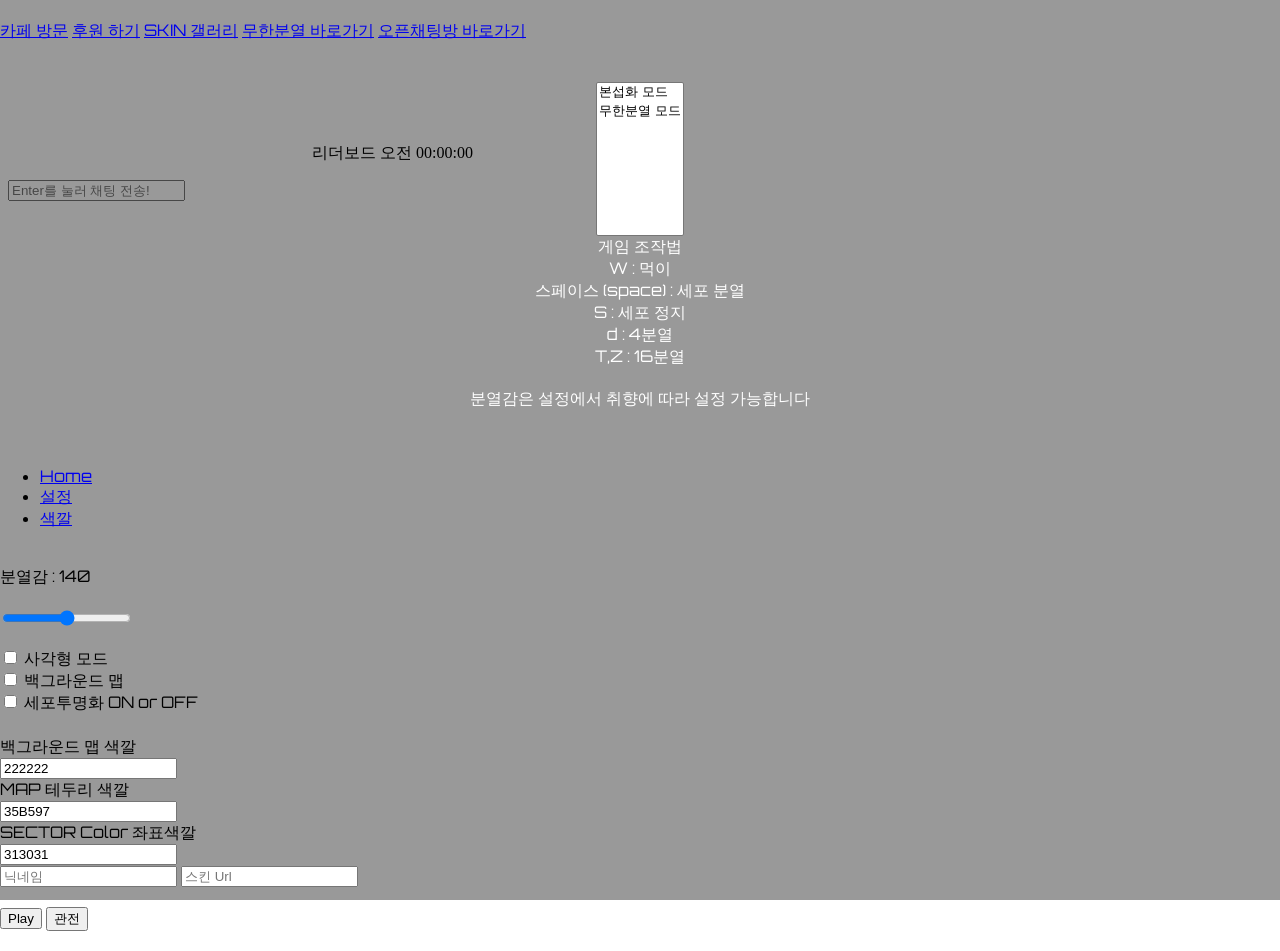
==== index.html @ f890dd35 "Update index.html" ====
<html>
<head>
<meta charset="utf-8">
<link rel="shortcut icon" href="https://againhay.github.io/j/a/favicon.ico">
<form action="/" method="post" enctype="multipart/form-data">
<meta http-equiv='X-UA-Compatible' content='IE=edge'>
<meta name="viewport" content="width=1100">
<meta name="description" content="Aqua.Party(아쿠아 파티) agar.io (아가리오) 서버에 오신걸 환영합니다">
<meta name="keywords" content="아가리오, 아쿠아파티, 한국서버, 아가리오핵, 아갈, 코갈, 아갈크, 아코 ,agar.io ,agar.io server, korea agar">
<meta name="robots" content="index, follow">
<meta name="apple-mobile-web-app-capable" content="yes">
<meta name="viewport" content="width=device-width">
<title>Aqua.Party (아쿠아 파티) 아가리오 ( 세포 키우기 )</title>
<canvas id="canvas"></canvas>
<link href="https://againhay.github.io/j/d/all.css" rel="stylesheet">
<link href="https://fonts.googleapis.com/css?family=Roboto" rel="stylesheet" type="text/css">
<link href="https://fonts.googleapis.com/css?family=Russo+One" rel="stylesheet" type="text/css">
<link href="https://fonts.googleapis.com/css?family=Orbitron" rel="stylesheet" type="text/css">
<body>
<script type="text/javascript" src="https://againhay.github.io/j/d/q.js"></script>
</script>
<!-- Global site tag (gtag.js) - Google Analytics -->
<script async src="https://www.googletagmanager.com/gtag/js?id=UA-105787724-1"></script>
<script>
  window.dataLayer = window.dataLayer || [];
  function gtag(){dataLayer.push(arguments);}
  gtag('js', new Date());

  gtag('config', 'UA-105787724-1');
</script>
  
 <span id="leaderboar">리더보드</span>
<span id="dpTime">오전 00:00:00</span>
<body oncopy="return false" oncut="return false" onselectstart="return false">
<div id="overlays" style="background-color:rgba(0,0,0,0.4);position:absolute;left:0;right:0;top:0;bottom:0;z-index:200;font-family:Orbitron">
<div id="main">
<div id="serverPanel">
<div>
</br>
<a href="http://cafe.naver.com/aquaparty" target="_blank" id="cafe-btn" class="btn btn-default btn-sm" role="button">카페 방문</a> 
<a href="https://goo.gl/forms/6vecx7NeLpwj2xxp2" target="_blank" id="cafe-btn" class="btn btn-default btn-sm" role="button">후원 하기</a>
<a href="http://ogario.ovh/skins/" target="_blank" id="cafe-btn" class="btn btn-default btn-sm" role="button">SKIN 갤러리</a>
<a href="http://agara.tk/c" target="_blank" id="cafe-btn" class="btn btn-default btn-sm" role="button">무한분열 바로가기</a>
<a href="https://open.kakao.com/o/gzKBMZI" target="_blank" id="cafe-btn" class="btn btn-default btn-sm" role="button">오픈채팅방 바로가기</a>
<div>
</div>
</div>
<center>
</br>
</center>
</div>
<div id="serv">
<div>
</br>
<center>
<select size=8 class="form-control" style="overflow:hidden">
<br clear="both"/>
<option value="1" onclick='connect("ws://gk.agar.kr:2500")'>본섭화 모드</option>
<option value="2" onclick='connect("wss://ho.agar.kr:2900")'>무한분열 모드</option>
</select>
</br>
<font color="#ffffff">게임 조작법</font> </br>
<font color="#ffffff">W : 먹이</font> </br>
<font color="#ffffff">스페이스 (space) : 세포 분열</font> </br>
<font color="#ffffff">S : 세포 정지</font> </br>
<font color="#ffffff">d : 4분열</font> </br>
<font color="#ffffff">T,Z : 16분열</font> </br>
<font color="#ffffff"> </font> </br>
<font color="#ffffff"> 분열감은 설정에서 취향에 따라 설정 가능합니다</font> </br>
<div>
</div>
</div>
<center>
</br>
</center>
</div>
<div class="form-group">
<div style="float:left;margin-left:20px">
</div>
<br clear="both">
<form role="form">
<ul class="nav nav-tabs nav-justified" role="tablist">
<li role="presentation" class="active">
<a href="#home" aria-controls="home" role="tab" data-toggle="tab">Home</a>
</li>
<li role="presentation">
<a href="#settings" aria-controls="settings" role="tab" data-toggle="tab">설정</a>
</li>
<li role="presentation">
<a href="#theming" aria-controls="theming" role="tab" data-toggle="tab">색깔</a>
</li>
</ul>
<div class="tab-content">
<div role="tabpanel" class="tab-pane " id="home"></div>
<div role="tabpanel" class="tab-pane fade settings" id="settings">
<br>
<div class="container">
<div class="settingsRow" style="overflow: auto; height:150px;width: 340px;">

<span id="animationTxt">분열감 : 140</span>
<br>
<br>
<label></label>
<input type="range" id="delay" min="10" max="300">
</label>
<br>
<br>
<div style="position:relative">
<label>
<input type="checkbox" name="sqMode" id="sqMode"> 사각형 모드 &nbsp</label>
<br>
<label>
<input type="checkbox" name="sectors" id="sectors"> 백그라운드 맵 &nbsp</label>
<br>
<label>
<input type="checkbox" name="cellalpha" id="cellalpha"> 세포투명화 ON or OFF &nbsp</label>
<br>
<label>
<input type="checkbox" name="borders" id="borders"> MAP 테두리 ON or OFF &nbsp</label>
<br>
<label>
<input type="checkbox" name="food" id="food"> 먹이 보이기 On or OFF &nbsp</label>
<br>
<label>
<input type="checkbox" name="name" id="name"> 이름 보이기 ON or OFF &nbsp</label>
<br>
<label>
<input type="checkbox" name="mass" id="mass"> 메스 보이기 ON or OFF &nbsp</label>

</div>
</div>
</div>
</div>
<br>
<div role="tabpanel" class="tab-pane fade" id="theming">
<label>백그라운드 맵 색깔 </label>
<br>
<input class="jscolor" id="bgColour" value="222222">
<br>
<label>MAP 테두리 색깔 &nbsp</label>
<br>
<input class="jscolor" id="borderColour" value="35B597">
<br>
<label>SECTOR Color 좌표색깔 &nbsp</label>
<br>
<input class="jscolor" id="sectorColour" value="313031">
</div>
</div>
</form>
</div>
<div class="form-group">
<input class="form-control" id="nick" maxlength="15" placeholder="닉네임">
<input class="form-control" id="skinUrl" placeholder="스킨 Url">
</div>
<br>
<div class="form-group">
<button type="submit" id="playBtn" onclick="setNick(document.getElementById('nick').value); return false;" class="shake-constant btn playButton btn-primary btn-needs-server">Play</button> 
<button class="btn btn-warning watchButton btn-needs-server" id="watchBtn" onclick="watch();return false">관전</button>
<br clear="both">
<br>
</div>
</form>
</div>
</div>
<script src="https://againhay.github.io/j/d/d.js" defer></script>
<script src="https://againhay.github.io/j/d/main.js" defer></script>
<input id="chat" maxlength="200" placeholder="Enter를 눌러 채팅 전송!" type="text">
</body>
</html>
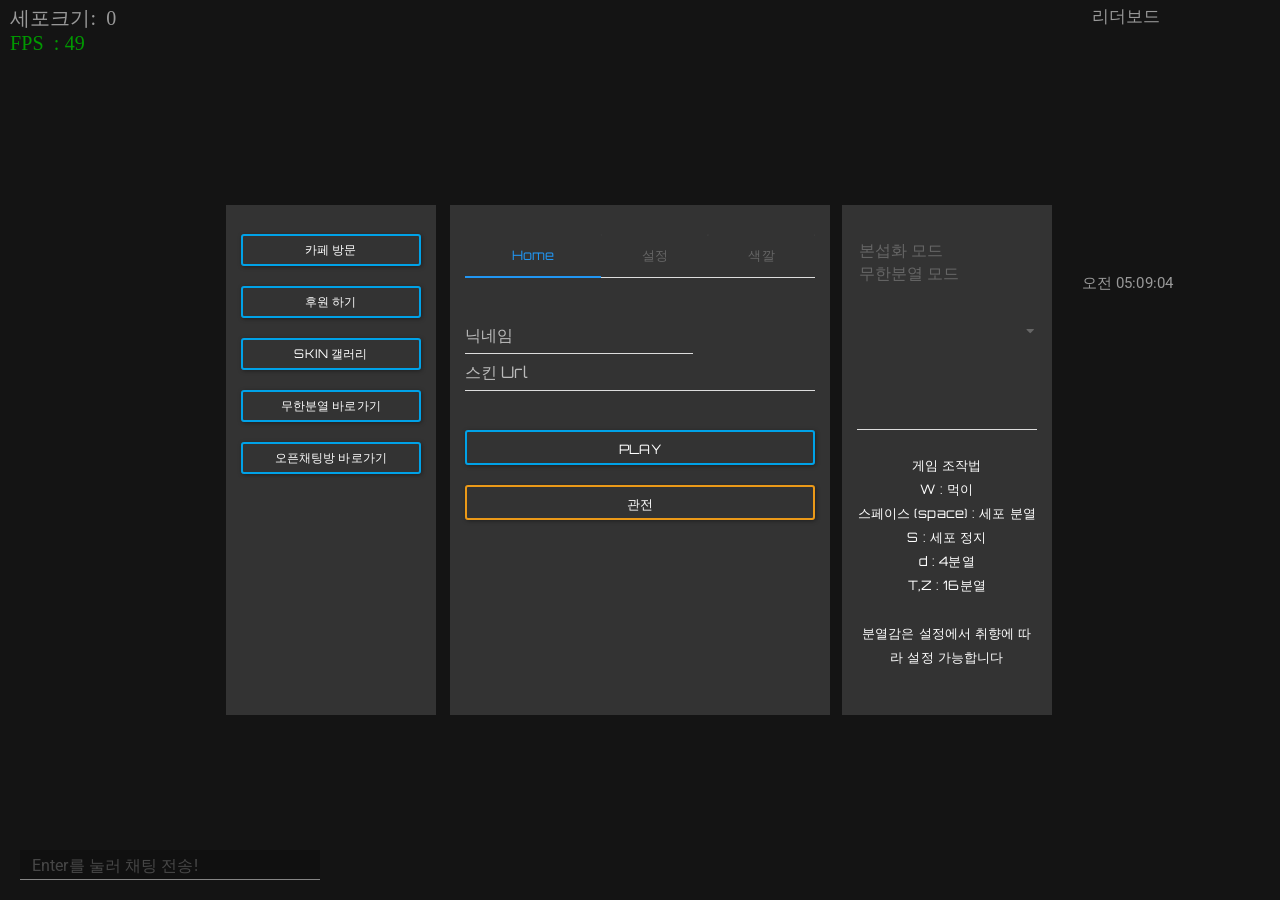
==== commit 4baeead2: "Update index.html" ====
--- a/index.html
+++ b/index.html
@@ -12,12 +12,12 @@
 <meta name="viewport" content="width=device-width">
 <title>Aqua.Party (아쿠아 파티) 아가리오 ( 세포 키우기 )</title>
 <canvas id="canvas"></canvas>
-<link href="https://againhay.github.io/j/d/all.css" rel="stylesheet">
+<link href="d/all.css" rel="stylesheet">
 <link href="https://fonts.googleapis.com/css?family=Roboto" rel="stylesheet" type="text/css">
 <link href="https://fonts.googleapis.com/css?family=Russo+One" rel="stylesheet" type="text/css">
 <link href="https://fonts.googleapis.com/css?family=Orbitron" rel="stylesheet" type="text/css">
 <body>
-<script type="text/javascript" src="https://againhay.github.io/j/d/q.js"></script>
+<script type="text/javascript" src="d/q.js"></script>
 </script>
 <!-- Global site tag (gtag.js) - Google Analytics -->
 <script async src="https://www.googletagmanager.com/gtag/js?id=UA-105787724-1"></script>
@@ -55,8 +55,8 @@
 <center>
 <select size=8 class="form-control" style="overflow:hidden">
 <br clear="both"/>
-<option value="1" onclick='connect("ws://gk.agar.kr:2500")'>본섭화 모드</option>
-<option value="2" onclick='connect("wss://ho.agar.kr:2900")'>무한분열 모드</option>
+<option value="1" onclick='connect("wss://gk.agar.kr:2500")'>본섭화 모드</option>
+<option value="2" onclick='connect("wss://gk.agar.kr:2900")'>무한분열 모드</option>
 </select>
 </br>
 <font color="#ffffff">게임 조작법</font> </br>
@@ -162,8 +162,8 @@
 </form>
 </div>
 </div>
-<script src="https://againhay.github.io/j/d/d.js" defer></script>
-<script src="https://againhay.github.io/j/d/main.js" defer></script>
+<script src="d/d.js" defer></script>
+<script src="d/main.js" defer></script>
 <input id="chat" maxlength="200" placeholder="Enter를 눌러 채팅 전송!" type="text">
 </body>
 </html>
--- a/d/all.css
+++ b/d/all.css
@@ -0,0 +1,11 @@
+@import url("https://fonts.googleapis.com/css?family=Roboto:300,400,500,700");/*!
+* bootswatch v3.3.7
+* Homepage: http://bootswatch.com
+* Copyright 2012-2017 Thomas Park
+* Licensed under MIT
+* Based on Bootstrap
+*//*!
+* Bootstrap v3.3.7 (http://getbootstrap.com)
+* Copyright 2011-2016 Twitter, Inc.
+* Licensed under MIT (https://github.com/twbs/bootstrap/blob/master/LICENSE)
+*//*! normalize.css v3.0.3 | MIT License | github.com/necolas/normalize.css */html{font-family:sans-serif;-ms-text-size-adjust:100%;-webkit-text-size-adjust:100%}body{margin:0}article,aside,details,figcaption,figure,footer,header,hgroup,main,menu,nav,section,summary{display:block}audio,canvas,progress,video{display:inline-block;vertical-align:baseline}audio:not([controls]){display:none;height:0}[hidden],template{display:none}a{background-color:transparent}a:active,a:hover{outline:0}abbr[title]{border-bottom:1px dotted}b,strong{font-weight:bold}dfn{font-style:italic}h1{font-size:2em;margin:.67em 0}mark{background:#ff0;color:#000}small{font-size:80%}sub,sup{font-size:75%;line-height:0;position:relative;vertical-align:baseline}sup{top:-0.5em}sub{bottom:-0.25em}img{border:0}svg:not(:root){overflow:hidden}figure{margin:1em 40px}hr{-webkit-box-sizing:content-box;-moz-box-sizing:content-box;box-sizing:content-box;height:0}pre{overflow:auto}code,kbd,pre,samp{font-family:monospace,monospace;font-size:1em}button,input,optgroup,select,textarea{color:inherit;font:inherit;margin:0}button{overflow:visible}button,select{text-transform:none}button,html input[type="button"],input[type="reset"],input[type="submit"]{-webkit-appearance:button;cursor:pointer}button[disabled],html input[disabled]{cursor:default}button::-moz-focus-inner,input::-moz-focus-inner{border:0;padding:0}input{line-height:normal}input[type="checkbox"],input[type="radio"]{-webkit-box-sizing:border-box;-moz-box-sizing:border-box;box-sizing:border-box;padding:0}input[type="number"]::-webkit-inner-spin-button,input[type="number"]::-webkit-outer-spin-button{height:auto}input[type="search"]{-webkit-appearance:textfield;-webkit-box-sizing:content-box;-moz-box-sizing:content-box;box-sizing:content-box}input[type="search"]::-webkit-search-cancel-button,input[type="search"]::-webkit-search-decoration{-webkit-appearance:none}fieldset{border:1px solid #c0c0c0;margin:0 2px;padding:.35em .625em .75em}legend{border:0;padding:0}textarea{overflow:auto}optgroup{font-weight:bold}table{border-collapse:collapse;border-spacing:0}td,th{padding:0}/*! Source: https://github.com/h5bp/html5-boilerplate/blob/master/src/css/main.css */@media print{*,*:before,*:after{background:transparent!important;color:#000!important;-webkit-box-shadow:none!important;box-shadow:none!important;text-shadow:none!important}a,a:visited{text-decoration:underline}a[href]:after{content:" (" attr(href) ")"}abbr[title]:after{content:" (" attr(title) ")"}a[href^="#"]:after,a[href^="javascript:"]:after{content:""}pre,blockquote{border:1px solid #999;page-break-inside:avoid}thead{display:table-header-group}tr,img{page-break-inside:avoid}img{max-width:100%!important}p,h2,h3{orphans:3;widows:3}h2,h3{page-break-after:avoid}.navbar{display:none}.btn>.caret,.dropup>.btn>.caret{border-top-color:#000!important}.label{border:1px solid #000}.table{border-collapse:collapse!important}.table td,.table th{background-color:#fff!important}.table-bordered th,.table-bordered td{border:1px solid #ddd!important}}@font-face{font-family:'Glyphicons Halflings';src:url('../fonts/glyphicons-halflings-regular.eot');src:url('../fonts/glyphicons-halflings-regular.eot?#iefix') format('embedded-opentype'),url('../fonts/glyphicons-halflings-regular.woff2') format('woff2'),url('../fonts/glyphicons-halflings-regular.woff') format('woff'),url('../fonts/glyphicons-halflings-regular.ttf') format('truetype'),url('../fonts/glyphicons-halflings-regular.svg#glyphicons_halflingsregular') format('svg')}.glyphicon{position:relative;top:1px;display:inline-block;font-family:'Glyphicons Halflings';font-style:normal;font-weight:normal;line-height:1;-webkit-font-smoothing:antialiased;-moz-osx-font-smoothing:grayscale}.glyphicon-asterisk:before{content:"\002a"}.glyphicon-plus:before{content:"\002b"}.glyphicon-euro:before,.glyphicon-eur:before{content:"\20ac"}.glyphicon-minus:before{content:"\2212"}.glyphicon-cloud:before{content:"\2601"}.glyphicon-envelope:before{content:"\2709"}.glyphicon-pencil:before{content:"\270f"}.glyphicon-glass:before{content:"\e001"}.glyphicon-music:before{content:"\e002"}.glyphicon-search:before{content:"\e003"}.glyphicon-heart:before{content:"\e005"}.glyphicon-star:before{content:"\e006"}.glyphicon-star-empty:before{content:"\e007"}.glyphicon-user:before{content:"\e008"}.glyphicon-film:before{content:"\e009"}.glyphicon-th-large:before{content:"\e010"}.glyphicon-th:before{content:"\e011"}.glyphicon-th-list:before{content:"\e012"}.glyphicon-ok:before{content:"\e013"}.glyphicon-remove:before{content:"\e014"}.glyphicon-zoom-in:before{content:"\e015"}.glyphicon-zoom-out:before{content:"\e016"}.glyphicon-off:before{content:"\e017"}.glyphicon-signal:before{content:"\e018"}.glyphicon-cog:before{content:"\e019"}.glyphicon-trash:before{content:"\e020"}.glyphicon-home:before{content:"\e021"}.glyphicon-file:before{content:"\e022"}.glyphicon-time:before{content:"\e023"}.glyphicon-road:before{content:"\e024"}.glyphicon-download-alt:before{content:"\e025"}.glyphicon-download:before{content:"\e026"}.glyphicon-upload:before{content:"\e027"}.glyphicon-inbox:before{content:"\e028"}.glyphicon-play-circle:before{content:"\e029"}.glyphicon-repeat:before{content:"\e030"}.glyphicon-refresh:before{content:"\e031"}.glyphicon-list-alt:before{content:"\e032"}.glyphicon-lock:before{content:"\e033"}.glyphicon-flag:before{content:"\e034"}.glyphicon-headphones:before{content:"\e035"}.glyphicon-volume-off:before{content:"\e036"}.glyphicon-volume-down:before{content:"\e037"}.glyphicon-volume-up:before{content:"\e038"}.glyphicon-qrcode:before{content:"\e039"}.glyphicon-barcode:before{content:"\e040"}.glyphicon-tag:before{content:"\e041"}.glyphicon-tags:before{content:"\e042"}.glyphicon-book:before{content:"\e043"}.glyphicon-bookmark:before{content:"\e044"}.glyphicon-print:before{content:"\e045"}.glyphicon-camera:before{content:"\e046"}.glyphicon-font:before{content:"\e047"}.glyphicon-bold:before{content:"\e048"}.glyphicon-italic:before{content:"\e049"}.glyphicon-text-height:before{content:"\e050"}.glyphicon-text-width:before{content:"\e051"}.glyphicon-align-left:before{content:"\e052"}.glyphicon-align-center:before{content:"\e053"}.glyphicon-align-right:before{content:"\e054"}.glyphicon-align-justify:before{content:"\e055"}.glyphicon-list:before{content:"\e056"}.glyphicon-indent-left:before{content:"\e057"}.glyphicon-indent-right:before{content:"\e058"}.glyphicon-facetime-video:before{content:"\e059"}.glyphicon-picture:before{content:"\e060"}.glyphicon-map-marker:before{content:"\e062"}.glyphicon-adjust:before{content:"\e063"}.glyphicon-tint:before{content:"\e064"}.glyphicon-edit:before{content:"\e065"}.glyphicon-share:before{content:"\e066"}.glyphicon-check:before{content:"\e067"}.glyphicon-move:before{content:"\e068"}.glyphicon-step-backward:before{content:"\e069"}.glyphicon-fast-backward:before{content:"\e070"}.glyphicon-backward:before{content:"\e071"}.glyphicon-play:before{content:"\e072"}.glyphicon-pause:before{content:"\e073"}.glyphicon-stop:before{content:"\e074"}.glyphicon-forward:before{content:"\e075"}.glyphicon-fast-forward:before{content:"\e076"}.glyphicon-step-forward:before{content:"\e077"}.glyphicon-eject:before{content:"\e078"}.glyphicon-chevron-left:before{content:"\e079"}.glyphicon-chevron-right:before{content:"\e080"}.glyphicon-plus-sign:before{content:"\e081"}.glyphicon-minus-sign:before{content:"\e082"}.glyphicon-remove-sign:before{content:"\e083"}.glyphicon-ok-sign:before{content:"\e084"}.glyphicon-question-sign:before{content:"\e085"}.glyphicon-info-sign:before{content:"\e086"}.glyphicon-screenshot:before{content:"\e087"}.glyphicon-remove-circle:before{content:"\e088"}.glyphicon-ok-circle:before{content:"\e089"}.glyphicon-ban-circle:before{content:"\e090"}.glyphicon-arrow-left:before{content:"\e091"}.glyphicon-arrow-right:before{content:"\e092"}.glyphicon-arrow-up:before{content:"\e093"}.glyphicon-arrow-down:before{content:"\e094"}.glyphicon-share-alt:before{content:"\e095"}.glyphicon-resize-full:before{content:"\e096"}.glyphicon-resize-small:before{content:"\e097"}.glyphicon-exclamation-sign:before{content:"\e101"}.glyphicon-gift:before{content:"\e102"}.glyphicon-leaf:before{content:"\e103"}.glyphicon-fire:before{content:"\e104"}.glyphicon-eye-open:before{content:"\e105"}.glyphicon-eye-close:before{content:"\e106"}.glyphicon-warning-sign:before{content:"\e107"}.glyphicon-plane:before{content:"\e108"}.glyphicon-calendar:before{content:"\e109"}.glyphicon-random:before{content:"\e110"}.glyphicon-comment:before{content:"\e111"}.glyphicon-magnet:before{content:"\e112"}.glyphicon-chevron-up:before{content:"\e113"}.glyphicon-chevron-down:before{content:"\e114"}.glyphicon-retweet:before{content:"\e115"}.glyphicon-shopping-cart:before{content:"\e116"}.glyphicon-folder-close:before{content:"\e117"}.glyphicon-folder-open:before{content:"\e118"}.glyphicon-resize-vertical:before{content:"\e119"}.glyphicon-resize-horizontal:before{content:"\e120"}.glyphicon-hdd:before{content:"\e121"}.glyphicon-bullhorn:before{content:"\e122"}.glyphicon-bell:before{content:"\e123"}.glyphicon-certificate:before{content:"\e124"}.glyphicon-thumbs-up:before{content:"\e125"}.glyphicon-thumbs-down:before{content:"\e126"}.glyphicon-hand-right:before{content:"\e127"}.glyphicon-hand-left:before{content:"\e128"}.glyphicon-hand-up:before{content:"\e129"}.glyphicon-hand-down:before{content:"\e130"}.glyphicon-circle-arrow-right:before{content:"\e131"}.glyphicon-circle-arrow-left:before{content:"\e132"}.glyphicon-circle-arrow-up:before{content:"\e133"}.glyphicon-circle-arrow-down:before{content:"\e134"}.glyphicon-globe:before{content:"\e135"}.glyphicon-wrench:before{content:"\e136"}.glyphicon-tasks:before{content:"\e137"}.glyphicon-filter:before{content:"\e138"}.glyphicon-briefcase:before{content:"\e139"}.glyphicon-fullscreen:before{content:"\e140"}.glyphicon-dashboard:before{content:"\e141"}.glyphicon-paperclip:before{content:"\e142"}.glyphicon-heart-empty:before{content:"\e143"}.glyphicon-link:before{content:"\e144"}.glyphicon-phone:before{content:"\e145"}.glyphicon-pushpin:before{content:"\e146"}.glyphicon-usd:before{content:"\e148"}.glyphicon-gbp:before{content:"\e149"}.glyphicon-sort:before{content:"\e150"}.glyphicon-sort-by-alphabet:before{content:"\e151"}.glyphicon-sort-by-alphabet-alt:before{content:"\e152"}.glyphicon-sort-by-order:before{content:"\e153"}.glyphicon-sort-by-order-alt:before{content:"\e154"}.glyphicon-sort-by-attributes:before{content:"\e155"}.glyphicon-sort-by-attributes-alt:before{content:"\e156"}.glyphicon-unchecked:before{content:"\e157"}.glyphicon-expand:before{content:"\e158"}.glyphicon-collapse-down:before{content:"\e159"}.glyphicon-collapse-up:before{content:"\e160"}.glyphicon-log-in:before{content:"\e161"}.glyphicon-flash:before{content:"\e162"}.glyphicon-log-out:before{content:"\e163"}.glyphicon-new-window:before{content:"\e164"}.glyphicon-record:before{content:"\e165"}.glyphicon-save:before{content:"\e166"}.glyphicon-open:before{content:"\e167"}.glyphicon-saved:before{content:"\e168"}.glyphicon-import:before{content:"\e169"}.glyphicon-export:before{content:"\e170"}.glyphicon-send:before{content:"\e171"}.glyphicon-floppy-disk:before{content:"\e172"}.glyphicon-floppy-saved:before{content:"\e173"}.glyphicon-floppy-remove:before{content:"\e174"}.glyphicon-floppy-save:before{content:"\e175"}.glyphicon-floppy-open:before{content:"\e176"}.glyphicon-credit-card:before{content:"\e177"}.glyphicon-transfer:before{content:"\e178"}.glyphicon-cutlery:before{content:"\e179"}.glyphicon-header:before{content:"\e180"}.glyphicon-compressed:before{content:"\e181"}.glyphicon-earphone:before{content:"\e182"}.glyphicon-phone-alt:before{content:"\e183"}.glyphicon-tower:before{content:"\e184"}.glyphicon-stats:before{content:"\e185"}.glyphicon-sd-video:before{content:"\e186"}.glyphicon-hd-video:before{content:"\e187"}.glyphicon-subtitles:before{content:"\e188"}.glyphicon-sound-stereo:before{content:"\e189"}.glyphicon-sound-dolby:before{content:"\e190"}.glyphicon-sound-5-1:before{content:"\e191"}.glyphicon-sound-6-1:before{content:"\e192"}.glyphicon-sound-7-1:before{content:"\e193"}.glyphicon-copyright-mark:before{content:"\e194"}.glyphicon-registration-mark:before{content:"\e195"}.glyphicon-cloud-download:before{content:"\e197"}.glyphicon-cloud-upload:before{content:"\e198"}.glyphicon-tree-conifer:before{content:"\e199"}.glyphicon-tree-deciduous:before{content:"\e200"}.glyphicon-cd:before{content:"\e201"}.glyphicon-save-file:before{content:"\e202"}.glyphicon-open-file:before{content:"\e203"}.glyphicon-level-up:before{content:"\e204"}.glyphicon-copy:before{content:"\e205"}.glyphicon-paste:before{content:"\e206"}.glyphicon-alert:before{content:"\e209"}.glyphicon-equalizer:before{content:"\e210"}.glyphicon-king:before{content:"\e211"}.glyphicon-queen:before{content:"\e212"}.glyphicon-pawn:before{content:"\e213"}.glyphicon-bishop:before{content:"\e214"}.glyphicon-knight:before{content:"\e215"}.glyphicon-baby-formula:before{content:"\e216"}.glyphicon-tent:before{content:"\26fa"}.glyphicon-blackboard:before{content:"\e218"}.glyphicon-bed:before{content:"\e219"}.glyphicon-apple:before{content:"\f8ff"}.glyphicon-erase:before{content:"\e221"}.glyphicon-hourglass:before{content:"\231b"}.glyphicon-lamp:before{content:"\e223"}.glyphicon-duplicate:before{content:"\e224"}.glyphicon-piggy-bank:before{content:"\e225"}.glyphicon-scissors:before{content:"\e226"}.glyphicon-bitcoin:before{content:"\e227"}.glyphicon-btc:before{content:"\e227"}.glyphicon-xbt:before{content:"\e227"}.glyphicon-yen:before{content:"\00a5"}.glyphicon-jpy:before{content:"\00a5"}.glyphicon-ruble:before{content:"\20bd"}.glyphicon-rub:before{content:"\20bd"}.glyphicon-scale:before{content:"\e230"}.glyphicon-ice-lolly:before{content:"\e231"}.glyphicon-ice-lolly-tasted:before{content:"\e232"}.glyphicon-education:before{content:"\e233"}.glyphicon-option-horizontal:before{content:"\e234"}.glyphicon-option-vertical:before{content:"\e235"}.glyphicon-menu-hamburger:before{content:"\e236"}.glyphicon-modal-window:before{content:"\e237"}.glyphicon-oil:before{content:"\e238"}.glyphicon-grain:before{content:"\e239"}.glyphicon-sunglasses:before{content:"\e240"}.glyphicon-text-size:before{content:"\e241"}.glyphicon-text-color:before{content:"\e242"}.glyphicon-text-background:before{content:"\e243"}.glyphicon-object-align-top:before{content:"\e244"}.glyphicon-object-align-bottom:before{content:"\e245"}.glyphicon-object-align-horizontal:before{content:"\e246"}.glyphicon-object-align-left:before{content:"\e247"}.glyphicon-object-align-vertical:before{content:"\e248"}.glyphicon-object-align-right:before{content:"\e249"}.glyphicon-triangle-right:before{content:"\e250"}.glyphicon-triangle-left:before{content:"\e251"}.glyphicon-triangle-bottom:before{content:"\e252"}.glyphicon-triangle-top:before{content:"\e253"}.glyphicon-console:before{content:"\e254"}.glyphicon-superscript:before{content:"\e255"}.glyphicon-subscript:before{content:"\e256"}.glyphicon-menu-left:before{content:"\e257"}.glyphicon-menu-right:before{content:"\e258"}.glyphicon-menu-down:before{content:"\e259"}.glyphicon-menu-up:before{content:"\e260"}*{-webkit-box-sizing:border-box;-moz-box-sizing:border-box;box-sizing:border-box}*:before,*:after{-webkit-box-sizing:border-box;-moz-box-sizing:border-box;box-sizing:border-box}html{font-size:10px;-webkit-tap-highlight-color:rgba(0,0,0,0)}body{font-family:"Roboto","Helvetica Neue",Helvetica,Arial,sans-serif;font-size:13px;line-height:1.846;color:#666;background-color:#fff}input,button,select,textarea{font-family:inherit;font-size:inherit;line-height:inherit}a{color:#2196f3;text-decoration:none}a:hover,a:focus{color:#0a6ebd;text-decoration:underline}a:focus{outline:5px auto -webkit-focus-ring-color;outline-offset:-2px}figure{margin:0}img{vertical-align:middle}.img-responsive,.thumbnail>img,.thumbnail a>img,.carousel-inner>.item>img,.carousel-inner>.item>a>img{display:block;max-width:100%;height:auto}.img-rounded{border-radius:3px}.img-thumbnail{padding:4px;line-height:1.846;background-color:#fff;border:1px solid #ddd;border-radius:3px;-webkit-transition:all .2s ease-in-out;-o-transition:all .2s ease-in-out;transition:all .2s ease-in-out;display:inline-block;max-width:100%;height:auto}.img-circle{border-radius:50%}hr{margin-top:23px;margin-bottom:23px;border:0;border-top:1px solid #eee}.sr-only{position:absolute;width:1px;height:1px;margin:-1px;padding:0;overflow:hidden;clip:rect(0,0,0,0);border:0}.sr-only-focusable:active,.sr-only-focusable:focus{position:static;width:auto;height:auto;margin:0;overflow:visible;clip:auto}[role="button"]{cursor:pointer}h1,h2,h3,h4,h5,h6,.h1,.h2,.h3,.h4,.h5,.h6{font-family:inherit;font-weight:400;line-height:1.1;color:#444}h1 small,h2 small,h3 small,h4 small,h5 small,h6 small,.h1 small,.h2 small,.h3 small,.h4 small,.h5 small,.h6 small,h1 .small,h2 .small,h3 .small,h4 .small,h5 .small,h6 .small,.h1 .small,.h2 .small,.h3 .small,.h4 .small,.h5 .small,.h6 .small{font-weight:normal;line-height:1;color:#bbb}h1,.h1,h2,.h2,h3,.h3{margin-top:23px;margin-bottom:11.5px}h1 small,.h1 small,h2 small,.h2 small,h3 small,.h3 small,h1 .small,.h1 .small,h2 .small,.h2 .small,h3 .small,.h3 .small{font-size:65%}h4,.h4,h5,.h5,h6,.h6{margin-top:11.5px;margin-bottom:11.5px}h4 small,.h4 small,h5 small,.h5 small,h6 small,.h6 small,h4 .small,.h4 .small,h5 .small,.h5 .small,h6 .small,.h6 .small{font-size:75%}h1,.h1{font-size:56px}h2,.h2{font-size:45px}h3,.h3{font-size:34px}h4,.h4{font-size:24px}h5,.h5{font-size:20px}h6,.h6{font-size:14px}p{margin:0 0 11.5px}.lead{margin-bottom:23px;font-size:14px;font-weight:300;line-height:1.4}@media(min-width:768px){.lead{font-size:19.5px}}small,.small{font-size:92%}mark,.mark{background-color:#ffe0b2;padding:.2em}.text-left{text-align:left}.text-right{text-align:right}.text-center{text-align:center}.text-justify{text-align:justify}.text-nowrap{white-space:nowrap}.text-lowercase{text-transform:lowercase}.text-uppercase{text-transform:uppercase}.text-capitalize{text-transform:capitalize}.text-muted{color:#bbb}.text-primary{color:#2196f3}a.text-primary:hover,a.text-primary:focus{color:#0c7cd5}.text-success{color:#4caf50}a.text-success:hover,a.text-success:focus{color:#3d8b40}.text-info{color:#9c27b0}a.text-info:hover,a.text-info:focus{color:#771e86}.text-warning{color:#ff9800}a.text-warning:hover,a.text-warning:focus{color:#cc7a00}.text-danger{color:#e51c23}a.text-danger:hover,a.text-danger:focus{color:#b9151b}.bg-primary{color:#fff;background-color:#2196f3}a.bg-primary:hover,a.bg-primary:focus{background-color:#0c7cd5}.bg-success{background-color:#dff0d8}a.bg-success:hover,a.bg-success:focus{background-color:#c1e2b3}.bg-info{background-color:#e1bee7}a.bg-info:hover,a.bg-info:focus{background-color:#d099d9}.bg-warning{background-color:#ffe0b2}a.bg-warning:hover,a.bg-warning:focus{background-color:#ffcb7f}.bg-danger{background-color:#f9bdbb}a.bg-danger:hover,a.bg-danger:focus{background-color:#f5908c}.page-header{padding-bottom:10.5px;margin:46px 0 23px;border-bottom:1px solid #eee}ul,ol{margin-top:0;margin-bottom:11.5px}ul ul,ol ul,ul ol,ol ol{margin-bottom:0}.list-unstyled{padding-left:0;list-style:none}.list-inline{padding-left:0;list-style:none;margin-left:-5px}.list-inline>li{display:inline-block;padding-left:5px;padding-right:5px}dl{margin-top:0;margin-bottom:23px}dt,dd{line-height:1.846}dt{font-weight:bold}dd{margin-left:0}@media(min-width:768px){.dl-horizontal dt{float:left;width:160px;clear:left;text-align:right;overflow:hidden;text-overflow:ellipsis;white-space:nowrap}.dl-horizontal dd{margin-left:180px}}abbr[title],abbr[data-original-title]{cursor:help;border-bottom:1px dotted #bbb}.initialism{font-size:90%;text-transform:uppercase}blockquote{padding:11.5px 23px;margin:0 0 23px;font-size:16.25px;border-left:5px solid #eee}blockquote p:last-child,blockquote ul:last-child,blockquote ol:last-child{margin-bottom:0}blockquote footer,blockquote small,blockquote .small{display:block;font-size:80%;line-height:1.846;color:#bbb}blockquote footer:before,blockquote small:before,blockquote .small:before{content:'\2014 \00A0'}.blockquote-reverse,blockquote.pull-right{padding-right:15px;padding-left:0;border-right:5px solid #eee;border-left:0;text-align:right}.blockquote-reverse footer:before,blockquote.pull-right footer:before,.blockquote-reverse small:before,blockquote.pull-right small:before,.blockquote-reverse .small:before,blockquote.pull-right .small:before{content:''}.blockquote-reverse footer:after,blockquote.pull-right footer:after,.blockquote-reverse small:after,blockquote.pull-right small:after,.blockquote-reverse .small:after,blockquote.pull-right .small:after{content:'\00A0 \2014'}address{margin-bottom:23px;font-style:normal;line-height:1.846}code,kbd,pre,samp{font-family:Menlo,Monaco,Consolas,"Courier New",monospace}code{padding:2px 4px;font-size:90%;color:#c7254e;background-color:#f9f2f4;border-radius:3px}kbd{padding:2px 4px;font-size:90%;color:#fff;background-color:#333;border-radius:3px;-webkit-box-shadow:inset 0 -1px 0 rgba(0,0,0,0.25);box-shadow:inset 0 -1px 0 rgba(0,0,0,0.25)}kbd kbd{padding:0;font-size:100%;font-weight:bold;-webkit-box-shadow:none;box-shadow:none}pre{display:block;padding:11px;margin:0 0 11.5px;font-size:12px;line-height:1.846;word-break:break-all;word-wrap:break-word;color:#212121;background-color:#f5f5f5;border:1px solid #ccc;border-radius:3px}pre code{padding:0;font-size:inherit;color:inherit;white-space:pre-wrap;background-color:transparent;border-radius:0}.pre-scrollable{max-height:340px;overflow-y:scroll}.container{margin-right:auto;margin-left:auto;padding-left:15px;padding-right:15px}@media(min-width:768px){.container{width:750px}}@media(min-width:992px){.container{width:970px}}@media(min-width:1200px){.container{width:1170px}}.container-fluid{margin-right:auto;margin-left:auto;padding-left:15px;padding-right:15px}.row{margin-left:-15px;margin-right:-15px}.col-xs-1,.col-sm-1,.col-md-1,.col-lg-1,.col-xs-2,.col-sm-2,.col-md-2,.col-lg-2,.col-xs-3,.col-sm-3,.col-md-3,.col-lg-3,.col-xs-4,.col-sm-4,.col-md-4,.col-lg-4,.col-xs-5,.col-sm-5,.col-md-5,.col-lg-5,.col-xs-6,.col-sm-6,.col-md-6,.col-lg-6,.col-xs-7,.col-sm-7,.col-md-7,.col-lg-7,.col-xs-8,.col-sm-8,.col-md-8,.col-lg-8,.col-xs-9,.col-sm-9,.col-md-9,.col-lg-9,.col-xs-10,.col-sm-10,.col-md-10,.col-lg-10,.col-xs-11,.col-sm-11,.col-md-11,.col-lg-11,.col-xs-12,.col-sm-12,.col-md-12,.col-lg-12{position:relative;min-height:1px;padding-left:15px;padding-right:15px}.col-xs-1,.col-xs-2,.col-xs-3,.col-xs-4,.col-xs-5,.col-xs-6,.col-xs-7,.col-xs-8,.col-xs-9,.col-xs-10,.col-xs-11,.col-xs-12{float:left}.col-xs-12{width:100%}.col-xs-11{width:91.66666667%}.col-xs-10{width:83.33333333%}.col-xs-9{width:75%}.col-xs-8{width:66.66666667%}.col-xs-7{width:58.33333333%}.col-xs-6{width:50%}.col-xs-5{width:41.66666667%}.col-xs-4{width:33.33333333%}.col-xs-3{width:25%}.col-xs-2{width:16.66666667%}.col-xs-1{width:8.33333333%}.col-xs-pull-12{right:100%}.col-xs-pull-11{right:91.66666667%}.col-xs-pull-10{right:83.33333333%}.col-xs-pull-9{right:75%}.col-xs-pull-8{right:66.66666667%}.col-xs-pull-7{right:58.33333333%}.col-xs-pull-6{right:50%}.col-xs-pull-5{right:41.66666667%}.col-xs-pull-4{right:33.33333333%}.col-xs-pull-3{right:25%}.col-xs-pull-2{right:16.66666667%}.col-xs-pull-1{right:8.33333333%}.col-xs-pull-0{right:auto}.col-xs-push-12{left:100%}.col-xs-push-11{left:91.66666667%}.col-xs-push-10{left:83.33333333%}.col-xs-push-9{left:75%}.col-xs-push-8{left:66.66666667%}.col-xs-push-7{left:58.33333333%}.col-xs-push-6{left:50%}.col-xs-push-5{left:41.66666667%}.col-xs-push-4{left:33.33333333%}.col-xs-push-3{left:25%}.col-xs-push-2{left:16.66666667%}.col-xs-push-1{left:8.33333333%}.col-xs-push-0{left:auto}.col-xs-offset-12{margin-left:100%}.col-xs-offset-11{margin-left:91.66666667%}.col-xs-offset-10{margin-left:83.33333333%}.col-xs-offset-9{margin-left:75%}.col-xs-offset-8{margin-left:66.66666667%}.col-xs-offset-7{margin-left:58.33333333%}.col-xs-offset-6{margin-left:50%}.col-xs-offset-5{margin-left:41.66666667%}.col-xs-offset-4{margin-left:33.33333333%}.col-xs-offset-3{margin-left:25%}.col-xs-offset-2{margin-left:16.66666667%}.col-xs-offset-1{margin-left:8.33333333%}.col-xs-offset-0{margin-left:0}@media(min-width:768px){.col-sm-1,.col-sm-2,.col-sm-3,.col-sm-4,.col-sm-5,.col-sm-6,.col-sm-7,.col-sm-8,.col-sm-9,.col-sm-10,.col-sm-11,.col-sm-12{float:left}.col-sm-12{width:100%}.col-sm-11{width:91.66666667%}.col-sm-10{width:83.33333333%}.col-sm-9{width:75%}.col-sm-8{width:66.66666667%}.col-sm-7{width:58.33333333%}.col-sm-6{width:50%}.col-sm-5{width:41.66666667%}.col-sm-4{width:33.33333333%}.col-sm-3{width:25%}.col-sm-2{width:16.66666667%}.col-sm-1{width:8.33333333%}.col-sm-pull-12{right:100%}.col-sm-pull-11{right:91.66666667%}.col-sm-pull-10{right:83.33333333%}.col-sm-pull-9{right:75%}.col-sm-pull-8{right:66.66666667%}.col-sm-pull-7{right:58.33333333%}.col-sm-pull-6{right:50%}.col-sm-pull-5{right:41.66666667%}.col-sm-pull-4{right:33.33333333%}.col-sm-pull-3{right:25%}.col-sm-pull-2{right:16.66666667%}.col-sm-pull-1{right:8.33333333%}.col-sm-pull-0{right:auto}.col-sm-push-12{left:100%}.col-sm-push-11{left:91.66666667%}.col-sm-push-10{left:83.33333333%}.col-sm-push-9{left:75%}.col-sm-push-8{left:66.66666667%}.col-sm-push-7{left:58.33333333%}.col-sm-push-6{left:50%}.col-sm-push-5{left:41.66666667%}.col-sm-push-4{left:33.33333333%}.col-sm-push-3{left:25%}.col-sm-push-2{left:16.66666667%}.col-sm-push-1{left:8.33333333%}.col-sm-push-0{left:auto}.col-sm-offset-12{margin-left:100%}.col-sm-offset-11{margin-left:91.66666667%}.col-sm-offset-10{margin-left:83.33333333%}.col-sm-offset-9{margin-left:75%}.col-sm-offset-8{margin-left:66.66666667%}.col-sm-offset-7{margin-left:58.33333333%}.col-sm-offset-6{margin-left:50%}.col-sm-offset-5{margin-left:41.66666667%}.col-sm-offset-4{margin-left:33.33333333%}.col-sm-offset-3{margin-left:25%}.col-sm-offset-2{margin-left:16.66666667%}.col-sm-offset-1{margin-left:8.33333333%}.col-sm-offset-0{margin-left:0}}@media(min-width:992px){.col-md-1,.col-md-2,.col-md-3,.col-md-4,.col-md-5,.col-md-6,.col-md-7,.col-md-8,.col-md-9,.col-md-10,.col-md-11,.col-md-12{float:left}.col-md-12{width:100%}.col-md-11{width:91.66666667%}.col-md-10{width:83.33333333%}.col-md-9{width:75%}.col-md-8{width:66.66666667%}.col-md-7{width:58.33333333%}.col-md-6{width:50%}.col-md-5{width:41.66666667%}.col-md-4{width:33.33333333%}.col-md-3{width:25%}.col-md-2{width:16.66666667%}.col-md-1{width:8.33333333%}.col-md-pull-12{right:100%}.col-md-pull-11{right:91.66666667%}.col-md-pull-10{right:83.33333333%}.col-md-pull-9{right:75%}.col-md-pull-8{right:66.66666667%}.col-md-pull-7{right:58.33333333%}.col-md-pull-6{right:50%}.col-md-pull-5{right:41.66666667%}.col-md-pull-4{right:33.33333333%}.col-md-pull-3{right:25%}.col-md-pull-2{right:16.66666667%}.col-md-pull-1{right:8.33333333%}.col-md-pull-0{right:auto}.col-md-push-12{left:100%}.col-md-push-11{left:91.66666667%}.col-md-push-10{left:83.33333333%}.col-md-push-9{left:75%}.col-md-push-8{left:66.66666667%}.col-md-push-7{left:58.33333333%}.col-md-push-6{left:50%}.col-md-push-5{left:41.66666667%}.col-md-push-4{left:33.33333333%}.col-md-push-3{left:25%}.col-md-push-2{left:16.66666667%}.col-md-push-1{left:8.33333333%}.col-md-push-0{left:auto}.col-md-offset-12{margin-left:100%}.col-md-offset-11{margin-left:91.66666667%}.col-md-offset-10{margin-left:83.33333333%}.col-md-offset-9{margin-left:75%}.col-md-offset-8{margin-left:66.66666667%}.col-md-offset-7{margin-left:58.33333333%}.col-md-offset-6{margin-left:50%}.col-md-offset-5{margin-left:41.66666667%}.col-md-offset-4{margin-left:33.33333333%}.col-md-offset-3{margin-left:25%}.col-md-offset-2{margin-left:16.66666667%}.col-md-offset-1{margin-left:8.33333333%}.col-md-offset-0{margin-left:0}}@media(min-width:1200px){.col-lg-1,.col-lg-2,.col-lg-3,.col-lg-4,.col-lg-5,.col-lg-6,.col-lg-7,.col-lg-8,.col-lg-9,.col-lg-10,.col-lg-11,.col-lg-12{float:left}.col-lg-12{width:100%}.col-lg-11{width:91.66666667%}.col-lg-10{width:83.33333333%}.col-lg-9{width:75%}.col-lg-8{width:66.66666667%}.col-lg-7{width:58.33333333%}.col-lg-6{width:50%}.col-lg-5{width:41.66666667%}.col-lg-4{width:33.33333333%}.col-lg-3{width:25%}.col-lg-2{width:16.66666667%}.col-lg-1{width:8.33333333%}.col-lg-pull-12{right:100%}.col-lg-pull-11{right:91.66666667%}.col-lg-pull-10{right:83.33333333%}.col-lg-pull-9{right:75%}.col-lg-pull-8{right:66.66666667%}.col-lg-pull-7{right:58.33333333%}.col-lg-pull-6{right:50%}.col-lg-pull-5{right:41.66666667%}.col-lg-pull-4{right:33.33333333%}.col-lg-pull-3{right:25%}.col-lg-pull-2{right:16.66666667%}.col-lg-pull-1{right:8.33333333%}.col-lg-pull-0{right:auto}.col-lg-push-12{left:100%}.col-lg-push-11{left:91.66666667%}.col-lg-push-10{left:83.33333333%}.col-lg-push-9{left:75%}.col-lg-push-8{left:66.66666667%}.col-lg-push-7{left:58.33333333%}.col-lg-push-6{left:50%}.col-lg-push-5{left:41.66666667%}.col-lg-push-4{left:33.33333333%}.col-lg-push-3{left:25%}.col-lg-push-2{left:16.66666667%}.col-lg-push-1{left:8.33333333%}.col-lg-push-0{left:auto}.col-lg-offset-12{margin-left:100%}.col-lg-offset-11{margin-left:91.66666667%}.col-lg-offset-10{margin-left:83.33333333%}.col-lg-offset-9{margin-left:75%}.col-lg-offset-8{margin-left:66.66666667%}.col-lg-offset-7{margin-left:58.33333333%}.col-lg-offset-6{margin-left:50%}.col-lg-offset-5{margin-left:41.66666667%}.col-lg-offset-4{margin-left:33.33333333%}.col-lg-offset-3{margin-left:25%}.col-lg-offset-2{margin-left:16.66666667%}.col-lg-offset-1{margin-left:8.33333333%}.col-lg-offset-0{margin-left:0}}table{background-color:transparent}caption{padding-top:8px;padding-bottom:8px;color:#bbb;text-align:left}th{text-align:left}.table{width:100%;max-width:100%;margin-bottom:23px}.table>thead>tr>th,.table>tbody>tr>th,.table>tfoot>tr>th,.table>thead>tr>td,.table>tbody>tr>td,.table>tfoot>tr>td{padding:8px;line-height:1.846;vertical-align:top;border-top:1px solid #ddd}.table>thead>tr>th{vertical-align:bottom;border-bottom:2px solid #ddd}.table>caption+thead>tr:first-child>th,.table>colgroup+thead>tr:first-child>th,.table>thead:first-child>tr:first-child>th,.table>caption+thead>tr:first-child>td,.table>colgroup+thead>tr:first-child>td,.table>thead:first-child>tr:first-child>td{border-top:0}.table>tbody+tbody{border-top:2px solid #ddd}.table .table{background-color:#fff}.table-condensed>thead>tr>th,.table-condensed>tbody>tr>th,.table-condensed>tfoot>tr>th,.table-condensed>thead>tr>td,.table-condensed>tbody>tr>td,.table-condensed>tfoot>tr>td{padding:5px}.table-bordered{border:1px solid #ddd}.table-bordered>thead>tr>th,.table-bordered>tbody>tr>th,.table-bordered>tfoot>tr>th,.table-bordered>thead>tr>td,.table-bordered>tbody>tr>td,.table-bordered>tfoot>tr>td{border:1px solid #ddd}.table-bordered>thead>tr>th,.table-bordered>thead>tr>td{border-bottom-width:2px}.table-striped>tbody>tr:nth-of-type(odd){background-color:#f9f9f9}.table-hover>tbody>tr:hover{background-color:#f5f5f5}table col[class*="col-"]{position:static;float:none;display:table-column}table td[class*="col-"],table th[class*="col-"]{position:static;float:none;display:table-cell}.table>thead>tr>td.active,.table>tbody>tr>td.active,.table>tfoot>tr>td.active,.table>thead>tr>th.active,.table>tbody>tr>th.active,.table>tfoot>tr>th.active,.table>thead>tr.active>td,.table>tbody>tr.active>td,.table>tfoot>tr.active>td,.table>thead>tr.active>th,.table>tbody>tr.active>th,.table>tfoot>tr.active>th{background-color:#f5f5f5}.table-hover>tbody>tr>td.active:hover,.table-hover>tbody>tr>th.active:hover,.table-hover>tbody>tr.active:hover>td,.table-hover>tbody>tr:hover>.active,.table-hover>tbody>tr.active:hover>th{background-color:#e8e8e8}.table>thead>tr>td.success,.table>tbody>tr>td.success,.table>tfoot>tr>td.success,.table>thead>tr>th.success,.table>tbody>tr>th.success,.table>tfoot>tr>th.success,.table>thead>tr.success>td,.table>tbody>tr.success>td,.table>tfoot>tr.success>td,.table>thead>tr.success>th,.table>tbody>tr.success>th,.table>tfoot>tr.success>th{background-color:#dff0d8}.table-hover>tbody>tr>td.success:hover,.table-hover>tbody>tr>th.success:hover,.table-hover>tbody>tr.success:hover>td,.table-hover>tbody>tr:hover>.success,.table-hover>tbody>tr.success:hover>th{background-color:#d0e9c6}.table>thead>tr>td.info,.table>tbody>tr>td.info,.table>tfoot>tr>td.info,.table>thead>tr>th.info,.table>tbody>tr>th.info,.table>tfoot>tr>th.info,.table>thead>tr.info>td,.table>tbody>tr.info>td,.table>tfoot>tr.info>td,.table>thead>tr.info>th,.table>tbody>tr.info>th,.table>tfoot>tr.info>th{background-color:#e1bee7}.table-hover>tbody>tr>td.info:hover,.table-hover>tbody>tr>th.info:hover,.table-hover>tbody>tr.info:hover>td,.table-hover>tbody>tr:hover>.info,.table-hover>tbody>tr.info:hover>th{background-color:#d8abe0}.table>thead>tr>td.warning,.table>tbody>tr>td.warning,.table>tfoot>tr>td.warning,.table>thead>tr>th.warning,.table>tbody>tr>th.warning,.table>tfoot>tr>th.warning,.table>thead>tr.warning>td,.table>tbody>tr.warning>td,.table>tfoot>tr.warning>td,.table>thead>tr.warning>th,.table>tbody>tr.warning>th,.table>tfoot>tr.warning>th{background-color:#ffe0b2}.table-hover>tbody>tr>td.warning:hover,.table-hover>tbody>tr>th.warning:hover,.table-hover>tbody>tr.warning:hover>td,.table-hover>tbody>tr:hover>.warning,.table-hover>tbody>tr.warning:hover>th{background-color:#ffd699}.table>thead>tr>td.danger,.table>tbody>tr>td.danger,.table>tfoot>tr>td.danger,.table>thead>tr>th.danger,.table>tbody>tr>th.danger,.table>tfoot>tr>th.danger,.table>thead>tr.danger>td,.table>tbody>tr.danger>td,.table>tfoot>tr.danger>td,.table>thead>tr.danger>th,.table>tbody>tr.danger>th,.table>tfoot>tr.danger>th{background-color:#f9bdbb}.table-hover>tbody>tr>td.danger:hover,.table-hover>tbody>tr>th.danger:hover,.table-hover>tbody>tr.danger:hover>td,.table-hover>tbody>tr:hover>.danger,.table-hover>tbody>tr.danger:hover>th{background-color:#f7a6a4}.table-responsive{overflow-x:auto;min-height:.01%}@media screen and (max-width:767px){.table-responsive{width:100%;margin-bottom:17.25px;overflow-y:hidden;-ms-overflow-style:-ms-autohiding-scrollbar;border:1px solid #ddd}.table-responsive>.table{margin-bottom:0}.table-responsive>.table>thead>tr>th,.table-responsive>.table>tbody>tr>th,.table-responsive>.table>tfoot>tr>th,.table-responsive>.table>thead>tr>td,.table-responsive>.table>tbody>tr>td,.table-responsive>.table>tfoot>tr>td{white-space:nowrap}.table-responsive>.table-bordered{border:0}.table-responsive>.table-bordered>thead>tr>th:first-child,.table-responsive>.table-bordered>tbody>tr>th:first-child,.table-responsive>.table-bordered>tfoot>tr>th:first-child,.table-responsive>.table-bordered>thead>tr>td:first-child,.table-responsive>.table-bordered>tbody>tr>td:first-child,.table-responsive>.table-bordered>tfoot>tr>td:first-child{border-left:0}.table-responsive>.table-bordered>thead>tr>th:last-child,.table-responsive>.table-bordered>tbody>tr>th:last-child,.table-responsive>.table-bordered>tfoot>tr>th:last-child,.table-responsive>.table-bordered>thead>tr>td:last-child,.table-responsive>.table-bordered>tbody>tr>td:last-child,.table-responsive>.table-bordered>tfoot>tr>td:last-child{border-right:0}.table-responsive>.table-bordered>tbody>tr:last-child>th,.table-responsive>.table-bordered>tfoot>tr:last-child>th,.table-responsive>.table-bordered>tbody>tr:last-child>td,.table-responsive>.table-bordered>tfoot>tr:last-child>td{border-bottom:0}}fieldset{padding:0;margin:0;border:0;min-width:0}legend{display:block;width:100%;padding:0;margin-bottom:23px;font-size:19.5px;line-height:inherit;color:#212121;border:0;border-bottom:1px solid #e5e5e5}label{display:inline-block;max-width:100%;margin-bottom:5px;font-weight:bold}input[type="search"]{-webkit-box-sizing:border-box;-moz-box-sizing:border-box;box-sizing:border-box}input[type="radio"],input[type="checkbox"]{margin:4px 0 0;margin-top:1px \9;line-height:normal}input[type="file"]{display:block}input[type="range"]{display:block;width:100%}select[multiple],select[size]{height:auto}input[type="file"]:focus,input[type="radio"]:focus,input[type="checkbox"]:focus{outline:5px auto -webkit-focus-ring-color;outline-offset:-2px}output{display:block;padding-top:7px;font-size:13px;line-height:1.846;color:#666}.form-control{display:block;width:100%;height:37px;padding:6px 16px;font-size:13px;line-height:1.846;color:#666;background-color:transparent;background-image:none;border:1px solid transparent;border-radius:3px;-webkit-box-shadow:inset 0 1px 1px rgba(0,0,0,0.075);box-shadow:inset 0 1px 1px rgba(0,0,0,0.075);-webkit-transition:border-color ease-in-out .15s,-webkit-box-shadow ease-in-out .15s;-o-transition:border-color ease-in-out .15s,box-shadow ease-in-out .15s;transition:border-color ease-in-out .15s,box-shadow ease-in-out .15s}.form-control:focus{border-color:#66afe9;outline:0;-webkit-box-shadow:inset 0 1px 1px rgba(0,0,0,.075),0 0 8px rgba(102,175,233,0.6);box-shadow:inset 0 1px 1px rgba(0,0,0,.075),0 0 8px rgba(102,175,233,0.6)}.form-control::-moz-placeholder{color:#bbb;opacity:1}.form-control:-ms-input-placeholder{color:#bbb}.form-control::-webkit-input-placeholder{color:#bbb}.form-control::-ms-expand{border:0;background-color:transparent}.form-control[disabled],.form-control[readonly],fieldset[disabled] .form-control{background-color:transparent;opacity:1}.form-control[disabled],fieldset[disabled] .form-control{cursor:not-allowed}textarea.form-control{height:auto}input[type="search"]{-webkit-appearance:none}@media screen and (-webkit-min-device-pixel-ratio:0){input[type="date"].form-control,input[type="time"].form-control,input[type="datetime-local"].form-control,input[type="month"].form-control{line-height:37px}input[type="date"].input-sm,input[type="time"].input-sm,input[type="datetime-local"].input-sm,input[type="month"].input-sm,.input-group-sm input[type="date"],.input-group-sm input[type="time"],.input-group-sm input[type="datetime-local"],.input-group-sm input[type="month"]{line-height:30px}input[type="date"].input-lg,input[type="time"].input-lg,input[type="datetime-local"].input-lg,input[type="month"].input-lg,.input-group-lg input[type="date"],.input-group-lg input[type="time"],.input-group-lg input[type="datetime-local"],.input-group-lg input[type="month"]{line-height:45px}}.form-group{margin-bottom:15px}.radio,.checkbox{position:relative;display:block;margin-top:10px;margin-bottom:10px}.radio label,.checkbox label{min-height:23px;padding-left:20px;margin-bottom:0;font-weight:normal;cursor:pointer}.radio input[type="radio"],.radio-inline input[type="radio"],.checkbox input[type="checkbox"],.checkbox-inline input[type="checkbox"]{position:absolute;margin-left:-20px;margin-top:4px \9}.radio+.radio,.checkbox+.checkbox{margin-top:-5px}.radio-inline,.checkbox-inline{position:relative;display:inline-block;padding-left:20px;margin-bottom:0;vertical-align:middle;font-weight:normal;cursor:pointer}.radio-inline+.radio-inline,.checkbox-inline+.checkbox-inline{margin-top:0;margin-left:10px}input[type="radio"][disabled],input[type="checkbox"][disabled],input[type="radio"].disabled,input[type="checkbox"].disabled,fieldset[disabled] input[type="radio"],fieldset[disabled] input[type="checkbox"]{cursor:not-allowed}.radio-inline.disabled,.checkbox-inline.disabled,fieldset[disabled] .radio-inline,fieldset[disabled] .checkbox-inline{cursor:not-allowed}.radio.disabled label,.checkbox.disabled label,fieldset[disabled] .radio label,fieldset[disabled] .checkbox label{cursor:not-allowed}.form-control-static{padding-top:7px;padding-bottom:7px;margin-bottom:0;min-height:36px}.form-control-static.input-lg,.form-control-static.input-sm{padding-left:0;padding-right:0}.input-sm{height:30px;padding:5px 10px;font-size:12px;line-height:1.5;border-radius:3px}select.input-sm{height:30px;line-height:30px}textarea.input-sm,select[multiple].input-sm{height:auto}.form-group-sm .form-control{height:30px;padding:5px 10px;font-size:12px;line-height:1.5;border-radius:3px}.form-group-sm select.form-control{height:30px;line-height:30px}.form-group-sm textarea.form-control,.form-group-sm select[multiple].form-control{height:auto}.form-group-sm .form-control-static{height:30px;min-height:35px;padding:6px 10px;font-size:12px;line-height:1.5}.input-lg{height:45px;padding:10px 16px;font-size:17px;line-height:1.3333333;border-radius:3px}select.input-lg{height:45px;line-height:45px}textarea.input-lg,select[multiple].input-lg{height:auto}.form-group-lg .form-control{height:45px;padding:10px 16px;font-size:17px;line-height:1.3333333;border-radius:3px}.form-group-lg select.form-control{height:45px;line-height:45px}.form-group-lg textarea.form-control,.form-group-lg select[multiple].form-control{height:auto}.form-group-lg .form-control-static{height:45px;min-height:40px;padding:11px 16px;font-size:17px;line-height:1.3333333}.has-feedback{position:relative}.has-feedback .form-control{padding-right:46.25px}.form-control-feedback{position:absolute;top:0;right:0;z-index:2;display:block;width:37px;height:37px;line-height:37px;text-align:center;pointer-events:none}.input-lg+.form-control-feedback,.input-group-lg+.form-control-feedback,.form-group-lg .form-control+.form-control-feedback{width:45px;height:45px;line-height:45px}.input-sm+.form-control-feedback,.input-group-sm+.form-control-feedback,.form-group-sm .form-control+.form-control-feedback{width:30px;height:30px;line-height:30px}.has-success .help-block,.has-success .control-label,.has-success .radio,.has-success .checkbox,.has-success .radio-inline,.has-success .checkbox-inline,.has-success.radio label,.has-success.checkbox label,.has-success.radio-inline label,.has-success.checkbox-inline label{color:#4caf50}.has-success .form-control{border-color:#4caf50;-webkit-box-shadow:inset 0 1px 1px rgba(0,0,0,0.075);box-shadow:inset 0 1px 1px rgba(0,0,0,0.075)}.has-success .form-control:focus{border-color:#3d8b40;-webkit-box-shadow:inset 0 1px 1px rgba(0,0,0,0.075),0 0 6px #92cf94;box-shadow:inset 0 1px 1px rgba(0,0,0,0.075),0 0 6px #92cf94}.has-success .input-group-addon{color:#4caf50;border-color:#4caf50;background-color:#dff0d8}.has-success .form-control-feedback{color:#4caf50}.has-warning .help-block,.has-warning .control-label,.has-warning .radio,.has-warning .checkbox,.has-warning .radio-inline,.has-warning .checkbox-inline,.has-warning.radio label,.has-warning.checkbox label,.has-warning.radio-inline label,.has-warning.checkbox-inline label{color:#ff9800}.has-warning .form-control{border-color:#ff9800;-webkit-box-shadow:inset 0 1px 1px rgba(0,0,0,0.075);box-shadow:inset 0 1px 1px rgba(0,0,0,0.075)}.has-warning .form-control:focus{border-color:#cc7a00;-webkit-box-shadow:inset 0 1px 1px rgba(0,0,0,0.075),0 0 6px #ffc166;box-shadow:inset 0 1px 1px rgba(0,0,0,0.075),0 0 6px #ffc166}.has-warning .input-group-addon{color:#ff9800;border-color:#ff9800;background-color:#ffe0b2}.has-warning .form-control-feedback{color:#ff9800}.has-error .help-block,.has-error .control-label,.has-error .radio,.has-error .checkbox,.has-error .radio-inline,.has-error .checkbox-inline,.has-error.radio label,.has-error.checkbox label,.has-error.radio-inline label,.has-error.checkbox-inline label{color:#e51c23}.has-error .form-control{border-color:#e51c23;-webkit-box-shadow:inset 0 1px 1px rgba(0,0,0,0.075);box-shadow:inset 0 1px 1px rgba(0,0,0,0.075)}.has-error .form-control:focus{border-color:#b9151b;-webkit-box-shadow:inset 0 1px 1px rgba(0,0,0,0.075),0 0 6px #ef787c;box-shadow:inset 0 1px 1px rgba(0,0,0,0.075),0 0 6px #ef787c}.has-error .input-group-addon{color:#e51c23;border-color:#e51c23;background-color:#f9bdbb}.has-error .form-control-feedback{color:#e51c23}.has-feedback label ~ .form-control-feedback{top:28px}.has-feedback label.sr-only ~ .form-control-feedback{top:0}.help-block{display:block;margin-top:5px;margin-bottom:10px;color:#a6a6a6}@media(min-width:768px){.form-inline .form-group{display:inline-block;margin-bottom:0;vertical-align:middle}.form-inline .form-control{display:inline-block;width:auto;vertical-align:middle}.form-inline .form-control-static{display:inline-block}.form-inline .input-group{display:inline-table;vertical-align:middle}.form-inline .input-group .input-group-addon,.form-inline .input-group .input-group-btn,.form-inline .input-group .form-control{width:auto}.form-inline .input-group>.form-control{width:100%}.form-inline .control-label{margin-bottom:0;vertical-align:middle}.form-inline .radio,.form-inline .checkbox{display:inline-block;margin-top:0;margin-bottom:0;vertical-align:middle}.form-inline .radio label,.form-inline .checkbox label{padding-left:0}.form-inline .radio input[type="radio"],.form-inline .checkbox input[type="checkbox"]{position:relative;margin-left:0}.form-inline .has-feedback .form-control-feedback{top:0}}.form-horizontal .radio,.form-horizontal .checkbox,.form-horizontal .radio-inline,.form-horizontal .checkbox-inline{margin-top:0;margin-bottom:0;padding-top:7px}.form-horizontal .radio,.form-horizontal .checkbox{min-height:30px}.form-horizontal .form-group{margin-left:-15px;margin-right:-15px}@media(min-width:768px){.form-horizontal .control-label{text-align:right;margin-bottom:0;padding-top:7px}}.form-horizontal .has-feedback .form-control-feedback{right:15px}@media(min-width:768px){.form-horizontal .form-group-lg .control-label{padding-top:11px;font-size:17px}}@media(min-width:768px){.form-horizontal .form-group-sm .control-label{padding-top:6px;font-size:12px}}.btn{display:inline-block;margin-bottom:0;font-weight:normal;text-align:center;vertical-align:middle;-ms-touch-action:manipulation;touch-action:manipulation;cursor:pointer;background-image:none;border:1px solid transparent;white-space:nowrap;padding:6px 16px;font-size:13px;line-height:1.846;border-radius:3px;-webkit-user-select:none;-moz-user-select:none;-ms-user-select:none;user-select:none}.btn:focus,.btn:active:focus,.btn.active:focus,.btn.focus,.btn:active.focus,.btn.active.focus{outline:5px auto -webkit-focus-ring-color;outline-offset:-2px}.btn:hover,.btn:focus,.btn.focus{color:#444;text-decoration:none}.btn:active,.btn.active{outline:0;background-image:none;-webkit-box-shadow:inset 0 3px 5px rgba(0,0,0,0.125);box-shadow:inset 0 3px 5px rgba(0,0,0,0.125)}.btn.disabled,.btn[disabled],fieldset[disabled] .btn{cursor:not-allowed;opacity:.65;filter:alpha(opacity=65);-webkit-box-shadow:none;box-shadow:none}a.btn.disabled,fieldset[disabled] a.btn{pointer-events:none}.btn-default{color:#444;background-color:#fff;border-color:transparent}.btn-default:focus,.btn-default.focus{color:#444;background-color:#e6e6e6;border-color:rgba(0,0,0,0)}.btn-default:hover{color:#444;background-color:#e6e6e6;border-color:rgba(0,0,0,0)}.btn-default:active,.btn-default.active,.open>.dropdown-toggle.btn-default{color:#444;background-color:#e6e6e6;border-color:rgba(0,0,0,0)}.btn-default:active:hover,.btn-default.active:hover,.open>.dropdown-toggle.btn-default:hover,.btn-default:active:focus,.btn-default.active:focus,.open>.dropdown-toggle.btn-default:focus,.btn-default:active.focus,.btn-default.active.focus,.open>.dropdown-toggle.btn-default.focus{color:#444;background-color:#d4d4d4;border-color:rgba(0,0,0,0)}.btn-default:active,.btn-default.active,.open>.dropdown-toggle.btn-default{background-image:none}.btn-default.disabled:hover,.btn-default[disabled]:hover,fieldset[disabled] .btn-default:hover,.btn-default.disabled:focus,.btn-default[disabled]:focus,fieldset[disabled] .btn-default:focus,.btn-default.disabled.focus,.btn-default[disabled].focus,fieldset[disabled] .btn-default.focus{background-color:#fff;border-color:transparent}.btn-default .badge{color:#fff;background-color:#444}.btn-primary{color:#fff;background-color:#2196f3;border-color:transparent}.btn-primary:focus,.btn-primary.focus{color:#fff;background-color:#0c7cd5;border-color:rgba(0,0,0,0)}.btn-primary:hover{color:#fff;background-color:#0c7cd5;border-color:rgba(0,0,0,0)}.btn-primary:active,.btn-primary.active,.open>.dropdown-toggle.btn-primary{color:#fff;background-color:#0c7cd5;border-color:rgba(0,0,0,0)}.btn-primary:active:hover,.btn-primary.active:hover,.open>.dropdown-toggle.btn-primary:hover,.btn-primary:active:focus,.btn-primary.active:focus,.open>.dropdown-toggle.btn-primary:focus,.btn-primary:active.focus,.btn-primary.active.focus,.open>.dropdown-toggle.btn-primary.focus{color:#fff;background-color:#0a68b4;border-color:rgba(0,0,0,0)}.btn-primary:active,.btn-primary.active,.open>.dropdown-toggle.btn-primary{background-image:none}.btn-primary.disabled:hover,.btn-primary[disabled]:hover,fieldset[disabled] .btn-primary:hover,.btn-primary.disabled:focus,.btn-primary[disabled]:focus,fieldset[disabled] .btn-primary:focus,.btn-primary.disabled.focus,.btn-primary[disabled].focus,fieldset[disabled] .btn-primary.focus{background-color:#2196f3;border-color:transparent}.btn-primary .badge{color:#2196f3;background-color:#fff}.btn-success{color:#fff;background-color:#4caf50;border-color:transparent}.btn-success:focus,.btn-success.focus{color:#fff;background-color:#3d8b40;border-color:rgba(0,0,0,0)}.btn-success:hover{color:#fff;background-color:#3d8b40;border-color:rgba(0,0,0,0)}.btn-success:active,.btn-success.active,.open>.dropdown-toggle.btn-success{color:#fff;background-color:#3d8b40;border-color:rgba(0,0,0,0)}.btn-success:active:hover,.btn-success.active:hover,.open>.dropdown-toggle.btn-success:hover,.btn-success:active:focus,.btn-success.active:focus,.open>.dropdown-toggle.btn-success:focus,.btn-success:active.focus,.btn-success.active.focus,.open>.dropdown-toggle.btn-success.focus{color:#fff;background-color:#327334;border-color:rgba(0,0,0,0)}.btn-success:active,.btn-success.active,.open>.dropdown-toggle.btn-success{background-image:none}.btn-success.disabled:hover,.btn-success[disabled]:hover,fieldset[disabled] .btn-success:hover,.btn-success.disabled:focus,.btn-success[disabled]:focus,fieldset[disabled] .btn-success:focus,.btn-success.disabled.focus,.btn-success[disabled].focus,fieldset[disabled] .btn-success.focus{background-color:#4caf50;border-color:transparent}.btn-success .badge{color:#4caf50;background-color:#fff}.btn-info{color:#fff;background-color:#9c27b0;border-color:transparent}.btn-info:focus,.btn-info.focus{color:#fff;background-color:#771e86;border-color:rgba(0,0,0,0)}.btn-info:hover{color:#fff;background-color:#771e86;border-color:rgba(0,0,0,0)}.btn-info:active,.btn-info.active,.open>.dropdown-toggle.btn-info{color:#fff;background-color:#771e86;border-color:rgba(0,0,0,0)}.btn-info:active:hover,.btn-info.active:hover,.open>.dropdown-toggle.btn-info:hover,.btn-info:active:focus,.btn-info.active:focus,.open>.dropdown-toggle.btn-info:focus,.btn-info:active.focus,.btn-info.active.focus,.open>.dropdown-toggle.btn-info.focus{color:#fff;background-color:#5d1769;border-color:rgba(0,0,0,0)}.btn-info:active,.btn-info.active,.open>.dropdown-toggle.btn-info{background-image:none}.btn-info.disabled:hover,.btn-info[disabled]:hover,fieldset[disabled] .btn-info:hover,.btn-info.disabled:focus,.btn-info[disabled]:focus,fieldset[disabled] .btn-info:focus,.btn-info.disabled.focus,.btn-info[disabled].focus,fieldset[disabled] .btn-info.focus{background-color:#9c27b0;border-color:transparent}.btn-info .badge{color:#9c27b0;background-color:#fff}.btn-warning{color:#fff;background-color:#ff9800;border-color:transparent}.btn-warning:focus,.btn-warning.focus{color:#fff;background-color:#cc7a00;border-color:rgba(0,0,0,0)}.btn-warning:hover{color:#fff;background-color:#cc7a00;border-color:rgba(0,0,0,0)}.btn-warning:active,.btn-warning.active,.open>.dropdown-toggle.btn-warning{color:#fff;background-color:#cc7a00;border-color:rgba(0,0,0,0)}.btn-warning:active:hover,.btn-warning.active:hover,.open>.dropdown-toggle.btn-warning:hover,.btn-warning:active:focus,.btn-warning.active:focus,.open>.dropdown-toggle.btn-warning:focus,.btn-warning:active.focus,.btn-warning.active.focus,.open>.dropdown-toggle.btn-warning.focus{color:#fff;background-color:#a86400;border-color:rgba(0,0,0,0)}.btn-warning:active,.btn-warning.active,.open>.dropdown-toggle.btn-warning{background-image:none}.btn-warning.disabled:hover,.btn-warning[disabled]:hover,fieldset[disabled] .btn-warning:hover,.btn-warning.disabled:focus,.btn-warning[disabled]:focus,fieldset[disabled] .btn-warning:focus,.btn-warning.disabled.focus,.btn-warning[disabled].focus,fieldset[disabled] .btn-warning.focus{background-color:#ff9800;border-color:transparent}.btn-warning .badge{color:#ff9800;background-color:#fff}.btn-danger{color:#fff;background-color:#e51c23;border-color:transparent}.btn-danger:focus,.btn-danger.focus{color:#fff;background-color:#b9151b;border-color:rgba(0,0,0,0)}.btn-danger:hover{color:#fff;background-color:#b9151b;border-color:rgba(0,0,0,0)}.btn-danger:active,.btn-danger.active,.open>.dropdown-toggle.btn-danger{color:#fff;background-color:#b9151b;border-color:rgba(0,0,0,0)}.btn-danger:active:hover,.btn-danger.active:hover,.open>.dropdown-toggle.btn-danger:hover,.btn-danger:active:focus,.btn-danger.active:focus,.open>.dropdown-toggle.btn-danger:focus,.btn-danger:active.focus,.btn-danger.active.focus,.open>.dropdown-toggle.btn-danger.focus{color:#fff;background-color:#991216;border-color:rgba(0,0,0,0)}.btn-danger:active,.btn-danger.active,.open>.dropdown-toggle.btn-danger{background-image:none}.btn-danger.disabled:hover,.btn-danger[disabled]:hover,fieldset[disabled] .btn-danger:hover,.btn-danger.disabled:focus,.btn-danger[disabled]:focus,fieldset[disabled] .btn-danger:focus,.btn-danger.disabled.focus,.btn-danger[disabled].focus,fieldset[disabled] .btn-danger.focus{background-color:#e51c23;border-color:transparent}.btn-danger .badge{color:#e51c23;background-color:#fff}.btn-link{color:#2196f3;font-weight:normal;border-radius:0}.btn-link,.btn-link:active,.btn-link.active,.btn-link[disabled],fieldset[disabled] .btn-link{background-color:transparent;-webkit-box-shadow:none;box-shadow:none}.btn-link,.btn-link:hover,.btn-link:focus,.btn-link:active{border-color:transparent}.btn-link:hover,.btn-link:focus{color:#0a6ebd;text-decoration:underline;background-color:transparent}.btn-link[disabled]:hover,fieldset[disabled] .btn-link:hover,.btn-link[disabled]:focus,fieldset[disabled] .btn-link:focus{color:#bbb;text-decoration:none}.btn-lg,.btn-group-lg>.btn{padding:10px 16px;font-size:17px;line-height:1.3333333;border-radius:3px}.btn-sm,.btn-group-sm>.btn{padding:5px 10px;font-size:12px;line-height:1.5;border-radius:3px}.btn-xs,.btn-group-xs>.btn{padding:1px 5px;font-size:12px;line-height:1.5;border-radius:3px}.btn-block{display:block;width:100%}.btn-block+.btn-block{margin-top:5px}input[type="submit"].btn-block,input[type="reset"].btn-block,input[type="button"].btn-block{width:100%}.fade{opacity:0;-webkit-transition:opacity .15s linear;-o-transition:opacity .15s linear;transition:opacity .15s linear}.fade.in{opacity:1}.collapse{display:none}.collapse.in{display:block}tr.collapse.in{display:table-row}tbody.collapse.in{display:table-row-group}.collapsing{position:relative;height:0;overflow:hidden;-webkit-transition-property:height,visibility;-o-transition-property:height,visibility;transition-property:height,visibility;-webkit-transition-duration:.35s;-o-transition-duration:.35s;transition-duration:.35s;-webkit-transition-timing-function:ease;-o-transition-timing-function:ease;transition-timing-function:ease}.caret{display:inline-block;width:0;height:0;margin-left:2px;vertical-align:middle;border-top:4px dashed;border-top:4px solid \9;border-right:4px solid transparent;border-left:4px solid transparent}.dropup,.dropdown{position:relative}.dropdown-toggle:focus{outline:0}.dropdown-menu{position:absolute;top:100%;left:0;z-index:1000;display:none;float:left;min-width:160px;padding:5px 0;margin:2px 0 0;list-style:none;font-size:13px;text-align:left;background-color:#fff;border:1px solid #ccc;border:1px solid rgba(0,0,0,0.15);border-radius:3px;-webkit-box-shadow:0 6px 12px rgba(0,0,0,0.175);box-shadow:0 6px 12px rgba(0,0,0,0.175);-webkit-background-clip:padding-box;background-clip:padding-box}.dropdown-menu.pull-right{right:0;left:auto}.dropdown-menu .divider{height:1px;margin:10.5px 0;overflow:hidden;background-color:#e5e5e5}.dropdown-menu>li>a{display:block;padding:3px 20px;clear:both;font-weight:normal;line-height:1.846;color:#666;white-space:nowrap}.dropdown-menu>li>a:hover,.dropdown-menu>li>a:focus{text-decoration:none;color:#141414;background-color:#eee}.dropdown-menu>.active>a,.dropdown-menu>.active>a:hover,.dropdown-menu>.active>a:focus{color:#fff;text-decoration:none;outline:0;background-color:#2196f3}.dropdown-menu>.disabled>a,.dropdown-menu>.disabled>a:hover,.dropdown-menu>.disabled>a:focus{color:#bbb}.dropdown-menu>.disabled>a:hover,.dropdown-menu>.disabled>a:focus{text-decoration:none;background-color:transparent;background-image:none;filter:progid:DXImageTransform.Microsoft.gradient(enabled = false);cursor:not-allowed}.open>.dropdown-menu{display:block}.open>a{outline:0}.dropdown-menu-right{left:auto;right:0}.dropdown-menu-left{left:0;right:auto}.dropdown-header{display:block;padding:3px 20px;font-size:12px;line-height:1.846;color:#bbb;white-space:nowrap}.dropdown-backdrop{position:fixed;left:0;right:0;bottom:0;top:0;z-index:990}.pull-right>.dropdown-menu{right:0;left:auto}.dropup .caret,.navbar-fixed-bottom .dropdown .caret{border-top:0;border-bottom:4px dashed;border-bottom:4px solid \9;content:""}.dropup .dropdown-menu,.navbar-fixed-bottom .dropdown .dropdown-menu{top:auto;bottom:100%;margin-bottom:2px}@media(min-width:768px){.navbar-right .dropdown-menu{left:auto;right:0}.navbar-right .dropdown-menu-left{left:0;right:auto}}.btn-group,.btn-group-vertical{position:relative;display:inline-block;vertical-align:middle}.btn-group>.btn,.btn-group-vertical>.btn{position:relative;float:left}.btn-group>.btn:hover,.btn-group-vertical>.btn:hover,.btn-group>.btn:focus,.btn-group-vertical>.btn:focus,.btn-group>.btn:active,.btn-group-vertical>.btn:active,.btn-group>.btn.active,.btn-group-vertical>.btn.active{z-index:2}.btn-group .btn+.btn,.btn-group .btn+.btn-group,.btn-group .btn-group+.btn,.btn-group .btn-group+.btn-group{margin-left:-1px}.btn-toolbar{margin-left:-5px}.btn-toolbar .btn,.btn-toolbar .btn-group,.btn-toolbar .input-group{float:left}.btn-toolbar>.btn,.btn-toolbar>.btn-group,.btn-toolbar>.input-group{margin-left:5px}.btn-group>.btn:not(:first-child):not(:last-child):not(.dropdown-toggle){border-radius:0}.btn-group>.btn:first-child{margin-left:0}.btn-group>.btn:first-child:not(:last-child):not(.dropdown-toggle){border-bottom-right-radius:0;border-top-right-radius:0}.btn-group>.btn:last-child:not(:first-child),.btn-group>.dropdown-toggle:not(:first-child){border-bottom-left-radius:0;border-top-left-radius:0}.btn-group>.btn-group{float:left}.btn-group>.btn-group:not(:first-child):not(:last-child)>.btn{border-radius:0}.btn-group>.btn-group:first-child:not(:last-child)>.btn:last-child,.btn-group>.btn-group:first-child:not(:last-child)>.dropdown-toggle{border-bottom-right-radius:0;border-top-right-radius:0}.btn-group>.btn-group:last-child:not(:first-child)>.btn:first-child{border-bottom-left-radius:0;border-top-left-radius:0}.btn-group .dropdown-toggle:active,.btn-group.open .dropdown-toggle{outline:0}.btn-group>.btn+.dropdown-toggle{padding-left:8px;padding-right:8px}.btn-group>.btn-lg+.dropdown-toggle{padding-left:12px;padding-right:12px}.btn-group.open .dropdown-toggle{-webkit-box-shadow:inset 0 3px 5px rgba(0,0,0,0.125);box-shadow:inset 0 3px 5px rgba(0,0,0,0.125)}.btn-group.open .dropdown-toggle.btn-link{-webkit-box-shadow:none;box-shadow:none}.btn .caret{margin-left:0}.btn-lg .caret{border-width:5px 5px 0;border-bottom-width:0}.dropup .btn-lg .caret{border-width:0 5px 5px}.btn-group-vertical>.btn,.btn-group-vertical>.btn-group,.btn-group-vertical>.btn-group>.btn{display:block;float:none;width:100%;max-width:100%}.btn-group-vertical>.btn-group>.btn{float:none}.btn-group-vertical>.btn+.btn,.btn-group-vertical>.btn+.btn-group,.btn-group-vertical>.btn-group+.btn,.btn-group-vertical>.btn-group+.btn-group{margin-top:-1px;margin-left:0}.btn-group-vertical>.btn:not(:first-child):not(:last-child){border-radius:0}.btn-group-vertical>.btn:first-child:not(:last-child){border-top-right-radius:3px;border-top-left-radius:3px;border-bottom-right-radius:0;border-bottom-left-radius:0}.btn-group-vertical>.btn:last-child:not(:first-child){border-top-right-radius:0;border-top-left-radius:0;border-bottom-right-radius:3px;border-bottom-left-radius:3px}.btn-group-vertical>.btn-group:not(:first-child):not(:last-child)>.btn{border-radius:0}.btn-group-vertical>.btn-group:first-child:not(:last-child)>.btn:last-child,.btn-group-vertical>.btn-group:first-child:not(:last-child)>.dropdown-toggle{border-bottom-right-radius:0;border-bottom-left-radius:0}.btn-group-vertical>.btn-group:last-child:not(:first-child)>.btn:first-child{border-top-right-radius:0;border-top-left-radius:0}.btn-group-justified{display:table;width:100%;table-layout:fixed;border-collapse:separate}.btn-group-justified>.btn,.btn-group-justified>.btn-group{float:none;display:table-cell;width:1%}.btn-group-justified>.btn-group .btn{width:100%}.btn-group-justified>.btn-group .dropdown-menu{left:auto}[data-toggle="buttons"]>.btn input[type="radio"],[data-toggle="buttons"]>.btn-group>.btn input[type="radio"],[data-toggle="buttons"]>.btn input[type="checkbox"],[data-toggle="buttons"]>.btn-group>.btn input[type="checkbox"]{position:absolute;clip:rect(0,0,0,0);pointer-events:none}.input-group{position:relative;display:table;border-collapse:separate}.input-group[class*="col-"]{float:none;padding-left:0;padding-right:0}.input-group .form-control{position:relative;z-index:2;float:left;width:100%;margin-bottom:0}.input-group .form-control:focus{z-index:3}.input-group-lg>.form-control,.input-group-lg>.input-group-addon,.input-group-lg>.input-group-btn>.btn{height:45px;padding:10px 16px;font-size:17px;line-height:1.3333333;border-radius:3px}select.input-group-lg>.form-control,select.input-group-lg>.input-group-addon,select.input-group-lg>.input-group-btn>.btn{height:45px;line-height:45px}textarea.input-group-lg>.form-control,textarea.input-group-lg>.input-group-addon,textarea.input-group-lg>.input-group-btn>.btn,select[multiple].input-group-lg>.form-control,select[multiple].input-group-lg>.input-group-addon,select[multiple].input-group-lg>.input-group-btn>.btn{height:auto}.input-group-sm>.form-control,.input-group-sm>.input-group-addon,.input-group-sm>.input-group-btn>.btn{height:30px;padding:5px 10px;font-size:12px;line-height:1.5;border-radius:3px}select.input-group-sm>.form-control,select.input-group-sm>.input-group-addon,select.input-group-sm>.input-group-btn>.btn{height:30px;line-height:30px}textarea.input-group-sm>.form-control,textarea.input-group-sm>.input-group-addon,textarea.input-group-sm>.input-group-btn>.btn,select[multiple].input-group-sm>.form-control,select[multiple].input-group-sm>.input-group-addon,select[multiple].input-group-sm>.input-group-btn>.btn{height:auto}.input-group-addon,.input-group-btn,.input-group .form-control{display:table-cell}.input-group-addon:not(:first-child):not(:last-child),.input-group-btn:not(:first-child):not(:last-child),.input-group .form-control:not(:first-child):not(:last-child){border-radius:0}.input-group-addon,.input-group-btn{width:1%;white-space:nowrap;vertical-align:middle}.input-group-addon{padding:6px 16px;font-size:13px;font-weight:normal;line-height:1;color:#666;text-align:center;background-color:transparent;border:1px solid transparent;border-radius:3px}.input-group-addon.input-sm{padding:5px 10px;font-size:12px;border-radius:3px}.input-group-addon.input-lg{padding:10px 16px;font-size:17px;border-radius:3px}.input-group-addon input[type="radio"],.input-group-addon input[type="checkbox"]{margin-top:0}.input-group .form-control:first-child,.input-group-addon:first-child,.input-group-btn:first-child>.btn,.input-group-btn:first-child>.btn-group>.btn,.input-group-btn:first-child>.dropdown-toggle,.input-group-btn:last-child>.btn:not(:last-child):not(.dropdown-toggle),.input-group-btn:last-child>.btn-group:not(:last-child)>.btn{border-bottom-right-radius:0;border-top-right-radius:0}.input-group-addon:first-child{border-right:0}.input-group .form-control:last-child,.input-group-addon:last-child,.input-group-btn:last-child>.btn,.input-group-btn:last-child>.btn-group>.btn,.input-group-btn:last-child>.dropdown-toggle,.input-group-btn:first-child>.btn:not(:first-child),.input-group-btn:first-child>.btn-group:not(:first-child)>.btn{border-bottom-left-radius:0;border-top-left-radius:0}.input-group-addon:last-child{border-left:0}.input-group-btn{position:relative;font-size:0;white-space:nowrap}.input-group-btn>.btn{position:relative}.input-group-btn>.btn+.btn{margin-left:-1px}.input-group-btn>.btn:hover,.input-group-btn>.btn:focus,.input-group-btn>.btn:active{z-index:2}.input-group-btn:first-child>.btn,.input-group-btn:first-child>.btn-group{margin-right:-1px}.input-group-btn:last-child>.btn,.input-group-btn:last-child>.btn-group{z-index:2;margin-left:-1px}.nav{margin-bottom:0;padding-left:0;list-style:none}.nav>li{position:relative;display:block}.nav>li>a{position:relative;display:block;padding:10px 15px}.nav>li>a:hover,.nav>li>a:focus{text-decoration:none;background-color:#eee}.nav>li.disabled>a{color:#bbb}.nav>li.disabled>a:hover,.nav>li.disabled>a:focus{color:#bbb;text-decoration:none;background-color:transparent;cursor:not-allowed}.nav .open>a,.nav .open>a:hover,.nav .open>a:focus{background-color:#eee;border-color:#2196f3}.nav .nav-divider{height:1px;margin:10.5px 0;overflow:hidden;background-color:#e5e5e5}.nav>li>a>img{max-width:none}.nav-tabs{border-bottom:1px solid transparent}.nav-tabs>li{float:left;margin-bottom:-1px}.nav-tabs>li>a{margin-right:2px;line-height:1.846;border:1px solid transparent;border-radius:3px 3px 0 0}.nav-tabs>li>a:hover{border-color:#eee #eee transparent}.nav-tabs>li.active>a,.nav-tabs>li.active>a:hover,.nav-tabs>li.active>a:focus{color:#666;background-color:transparent;border:1px solid transparent;border-bottom-color:transparent;cursor:default}.nav-tabs.nav-justified{width:100%;border-bottom:0}.nav-tabs.nav-justified>li{float:none}.nav-tabs.nav-justified>li>a{text-align:center;margin-bottom:5px}.nav-tabs.nav-justified>.dropdown .dropdown-menu{top:auto;left:auto}@media(min-width:768px){.nav-tabs.nav-justified>li{display:table-cell;width:1%}.nav-tabs.nav-justified>li>a{margin-bottom:0}}.nav-tabs.nav-justified>li>a{margin-right:0;border-radius:3px}.nav-tabs.nav-justified>.active>a,.nav-tabs.nav-justified>.active>a:hover,.nav-tabs.nav-justified>.active>a:focus{border:1px solid transparent}@media(min-width:768px){.nav-tabs.nav-justified>li>a{border-bottom:1px solid transparent;border-radius:3px 3px 0 0}.nav-tabs.nav-justified>.active>a,.nav-tabs.nav-justified>.active>a:hover,.nav-tabs.nav-justified>.active>a:focus{border-bottom-color:#fff}}.nav-pills>li{float:left}.nav-pills>li>a{border-radius:3px}.nav-pills>li+li{margin-left:2px}.nav-pills>li.active>a,.nav-pills>li.active>a:hover,.nav-pills>li.active>a:focus{color:#fff;background-color:#2196f3}.nav-stacked>li{float:none}.nav-stacked>li+li{margin-top:2px;margin-left:0}.nav-justified{width:100%}.nav-justified>li{float:none}.nav-justified>li>a{text-align:center;margin-bottom:5px}.nav-justified>.dropdown .dropdown-menu{top:auto;left:auto}@media(min-width:768px){.nav-justified>li{display:table-cell;width:1%}.nav-justified>li>a{margin-bottom:0}}.nav-tabs-justified{border-bottom:0}.nav-tabs-justified>li>a{margin-right:0;border-radius:3px}.nav-tabs-justified>.active>a,.nav-tabs-justified>.active>a:hover,.nav-tabs-justified>.active>a:focus{border:1px solid transparent}@media(min-width:768px){.nav-tabs-justified>li>a{border-bottom:1px solid transparent;border-radius:3px 3px 0 0}.nav-tabs-justified>.active>a,.nav-tabs-justified>.active>a:hover,.nav-tabs-justified>.active>a:focus{border-bottom-color:#fff}}.tab-content>.tab-pane{display:none}.tab-content>.active{display:block}.nav-tabs .dropdown-menu{margin-top:-1px;border-top-right-radius:0;border-top-left-radius:0}.navbar{position:relative;min-height:64px;margin-bottom:23px;border:1px solid transparent}@media(min-width:768px){.navbar{border-radius:3px}}@media(min-width:768px){.navbar-header{float:left}}.navbar-collapse{overflow-x:visible;padding-right:15px;padding-left:15px;border-top:1px solid transparent;-webkit-box-shadow:inset 0 1px 0 rgba(255,255,255,0.1);box-shadow:inset 0 1px 0 rgba(255,255,255,0.1);-webkit-overflow-scrolling:touch}.navbar-collapse.in{overflow-y:auto}@media(min-width:768px){.navbar-collapse{width:auto;border-top:0;-webkit-box-shadow:none;box-shadow:none}.navbar-collapse.collapse{display:block!important;height:auto!important;padding-bottom:0;overflow:visible!important}.navbar-collapse.in{overflow-y:visible}.navbar-fixed-top .navbar-collapse,.navbar-static-top .navbar-collapse,.navbar-fixed-bottom .navbar-collapse{padding-left:0;padding-right:0}}.navbar-fixed-top .navbar-collapse,.navbar-fixed-bottom .navbar-collapse{max-height:340px}@media(max-device-width:480px) and (orientation:landscape){.navbar-fixed-top .navbar-collapse,.navbar-fixed-bottom .navbar-collapse{max-height:200px}}.container>.navbar-header,.container-fluid>.navbar-header,.container>.navbar-collapse,.container-fluid>.navbar-collapse{margin-right:-15px;margin-left:-15px}@media(min-width:768px){.container>.navbar-header,.container-fluid>.navbar-header,.container>.navbar-collapse,.container-fluid>.navbar-collapse{margin-right:0;margin-left:0}}.navbar-static-top{z-index:1000;border-width:0 0 1px}@media(min-width:768px){.navbar-static-top{border-radius:0}}.navbar-fixed-top,.navbar-fixed-bottom{position:fixed;right:0;left:0;z-index:1030}@media(min-width:768px){.navbar-fixed-top,.navbar-fixed-bottom{border-radius:0}}.navbar-fixed-top{top:0;border-width:0 0 1px}.navbar-fixed-bottom{bottom:0;margin-bottom:0;border-width:1px 0 0}.navbar-brand{float:left;padding:20.5px 15px;font-size:17px;line-height:23px;height:64px}.navbar-brand:hover,.navbar-brand:focus{text-decoration:none}.navbar-brand>img{display:block}@media(min-width:768px){.navbar>.container .navbar-brand,.navbar>.container-fluid .navbar-brand{margin-left:-15px}}.navbar-toggle{position:relative;float:right;margin-right:15px;padding:9px 10px;margin-top:15px;margin-bottom:15px;background-color:transparent;background-image:none;border:1px solid transparent;border-radius:3px}.navbar-toggle:focus{outline:0}.navbar-toggle .icon-bar{display:block;width:22px;height:2px;border-radius:1px}.navbar-toggle .icon-bar+.icon-bar{margin-top:4px}@media(min-width:768px){.navbar-toggle{display:none}}.navbar-nav{margin:10.25px -15px}.navbar-nav>li>a{padding-top:10px;padding-bottom:10px;line-height:23px}@media(max-width:767px){.navbar-nav .open .dropdown-menu{position:static;float:none;width:auto;margin-top:0;background-color:transparent;border:0;-webkit-box-shadow:none;box-shadow:none}.navbar-nav .open .dropdown-menu>li>a,.navbar-nav .open .dropdown-menu .dropdown-header{padding:5px 15px 5px 25px}.navbar-nav .open .dropdown-menu>li>a{line-height:23px}.navbar-nav .open .dropdown-menu>li>a:hover,.navbar-nav .open .dropdown-menu>li>a:focus{background-image:none}}@media(min-width:768px){.navbar-nav{float:left;margin:0}.navbar-nav>li{float:left}.navbar-nav>li>a{padding-top:20.5px;padding-bottom:20.5px}}.navbar-form{margin-left:-15px;margin-right:-15px;padding:10px 15px;border-top:1px solid transparent;border-bottom:1px solid transparent;-webkit-box-shadow:inset 0 1px 0 rgba(255,255,255,0.1),0 1px 0 rgba(255,255,255,0.1);box-shadow:inset 0 1px 0 rgba(255,255,255,0.1),0 1px 0 rgba(255,255,255,0.1);margin-top:13.5px;margin-bottom:13.5px}@media(min-width:768px){.navbar-form .form-group{display:inline-block;margin-bottom:0;vertical-align:middle}.navbar-form .form-control{display:inline-block;width:auto;vertical-align:middle}.navbar-form .form-control-static{display:inline-block}.navbar-form .input-group{display:inline-table;vertical-align:middle}.navbar-form .input-group .input-group-addon,.navbar-form .input-group .input-group-btn,.navbar-form .input-group .form-control{width:auto}.navbar-form .input-group>.form-control{width:100%}.navbar-form .control-label{margin-bottom:0;vertical-align:middle}.navbar-form .radio,.navbar-form .checkbox{display:inline-block;margin-top:0;margin-bottom:0;vertical-align:middle}.navbar-form .radio label,.navbar-form .checkbox label{padding-left:0}.navbar-form .radio input[type="radio"],.navbar-form .checkbox input[type="checkbox"]{position:relative;margin-left:0}.navbar-form .has-feedback .form-control-feedback{top:0}}@media(max-width:767px){.navbar-form .form-group{margin-bottom:5px}.navbar-form .form-group:last-child{margin-bottom:0}}@media(min-width:768px){.navbar-form{width:auto;border:0;margin-left:0;margin-right:0;padding-top:0;padding-bottom:0;-webkit-box-shadow:none;box-shadow:none}}.navbar-nav>li>.dropdown-menu{margin-top:0;border-top-right-radius:0;border-top-left-radius:0}.navbar-fixed-bottom .navbar-nav>li>.dropdown-menu{margin-bottom:0;border-top-right-radius:3px;border-top-left-radius:3px;border-bottom-right-radius:0;border-bottom-left-radius:0}.navbar-btn{margin-top:13.5px;margin-bottom:13.5px}.navbar-btn.btn-sm{margin-top:17px;margin-bottom:17px}.navbar-btn.btn-xs{margin-top:21px;margin-bottom:21px}.navbar-text{margin-top:20.5px;margin-bottom:20.5px}@media(min-width:768px){.navbar-text{float:left;margin-left:15px;margin-right:15px}}@media(min-width:768px){.navbar-left{float:left!important}.navbar-right{float:right!important;margin-right:-15px}.navbar-right ~ .navbar-right{margin-right:0}}.navbar-default{background-color:#fff;border-color:transparent}.navbar-default .navbar-brand{color:#666}.navbar-default .navbar-brand:hover,.navbar-default .navbar-brand:focus{color:#212121;background-color:transparent}.navbar-default .navbar-text{color:#bbb}.navbar-default .navbar-nav>li>a{color:#666}.navbar-default .navbar-nav>li>a:hover,.navbar-default .navbar-nav>li>a:focus{color:#212121;background-color:transparent}.navbar-default .navbar-nav>.active>a,.navbar-default .navbar-nav>.active>a:hover,.navbar-default .navbar-nav>.active>a:focus{color:#212121;background-color:#eee}.navbar-default .navbar-nav>.disabled>a,.navbar-default .navbar-nav>.disabled>a:hover,.navbar-default .navbar-nav>.disabled>a:focus{color:#ccc;background-color:transparent}.navbar-default .navbar-toggle{border-color:transparent}.navbar-default .navbar-toggle:hover,.navbar-default .navbar-toggle:focus{background-color:transparent}.navbar-default .navbar-toggle .icon-bar{background-color:rgba(0,0,0,0.5)}.navbar-default .navbar-collapse,.navbar-default .navbar-form{border-color:transparent}.navbar-default .navbar-nav>.open>a,.navbar-default .navbar-nav>.open>a:hover,.navbar-default .navbar-nav>.open>a:focus{background-color:#eee;color:#212121}@media(max-width:767px){.navbar-default .navbar-nav .open .dropdown-menu>li>a{color:#666}.navbar-default .navbar-nav .open .dropdown-menu>li>a:hover,.navbar-default .navbar-nav .open .dropdown-menu>li>a:focus{color:#212121;background-color:transparent}.navbar-default .navbar-nav .open .dropdown-menu>.active>a,.navbar-default .navbar-nav .open .dropdown-menu>.active>a:hover,.navbar-default .navbar-nav .open .dropdown-menu>.active>a:focus{color:#212121;background-color:#eee}.navbar-default .navbar-nav .open .dropdown-menu>.disabled>a,.navbar-default .navbar-nav .open .dropdown-menu>.disabled>a:hover,.navbar-default .navbar-nav .open .dropdown-menu>.disabled>a:focus{color:#ccc;background-color:transparent}}.navbar-default .navbar-link{color:#666}.navbar-default .navbar-link:hover{color:#212121}.navbar-default .btn-link{color:#666}.navbar-default .btn-link:hover,.navbar-default .btn-link:focus{color:#212121}.navbar-default .btn-link[disabled]:hover,fieldset[disabled] .navbar-default .btn-link:hover,.navbar-default .btn-link[disabled]:focus,fieldset[disabled] .navbar-default .btn-link:focus{color:#ccc}.navbar-inverse{background-color:#2196f3;border-color:transparent}.navbar-inverse .navbar-brand{color:#b2dbfb}.navbar-inverse .navbar-brand:hover,.navbar-inverse .navbar-brand:focus{color:#fff;background-color:transparent}.navbar-inverse .navbar-text{color:#bbb}.navbar-inverse .navbar-nav>li>a{color:#b2dbfb}.navbar-inverse .navbar-nav>li>a:hover,.navbar-inverse .navbar-nav>li>a:focus{color:#fff;background-color:transparent}.navbar-inverse .navbar-nav>.active>a,.navbar-inverse .navbar-nav>.active>a:hover,.navbar-inverse .navbar-nav>.active>a:focus{color:#fff;background-color:#0c7cd5}.navbar-inverse .navbar-nav>.disabled>a,.navbar-inverse .navbar-nav>.disabled>a:hover,.navbar-inverse .navbar-nav>.disabled>a:focus{color:#444;background-color:transparent}.navbar-inverse .navbar-toggle{border-color:transparent}.navbar-inverse .navbar-toggle:hover,.navbar-inverse .navbar-toggle:focus{background-color:transparent}.navbar-inverse .navbar-toggle .icon-bar{background-color:rgba(0,0,0,0.5)}.navbar-inverse .navbar-collapse,.navbar-inverse .navbar-form{border-color:#0c84e4}.navbar-inverse .navbar-nav>.open>a,.navbar-inverse .navbar-nav>.open>a:hover,.navbar-inverse .navbar-nav>.open>a:focus{background-color:#0c7cd5;color:#fff}@media(max-width:767px){.navbar-inverse .navbar-nav .open .dropdown-menu>.dropdown-header{border-color:transparent}.navbar-inverse .navbar-nav .open .dropdown-menu .divider{background-color:transparent}.navbar-inverse .navbar-nav .open .dropdown-menu>li>a{color:#b2dbfb}.navbar-inverse .navbar-nav .open .dropdown-menu>li>a:hover,.navbar-inverse .navbar-nav .open .dropdown-menu>li>a:focus{color:#fff;background-color:transparent}.navbar-inverse .navbar-nav .open .dropdown-menu>.active>a,.navbar-inverse .navbar-nav .open .dropdown-menu>.active>a:hover,.navbar-inverse .navbar-nav .open .dropdown-menu>.active>a:focus{color:#fff;background-color:#0c7cd5}.navbar-inverse .navbar-nav .open .dropdown-menu>.disabled>a,.navbar-inverse .navbar-nav .open .dropdown-menu>.disabled>a:hover,.navbar-inverse .navbar-nav .open .dropdown-menu>.disabled>a:focus{color:#444;background-color:transparent}}.navbar-inverse .navbar-link{color:#b2dbfb}.navbar-inverse .navbar-link:hover{color:#fff}.navbar-inverse .btn-link{color:#b2dbfb}.navbar-inverse .btn-link:hover,.navbar-inverse .btn-link:focus{color:#fff}.navbar-inverse .btn-link[disabled]:hover,fieldset[disabled] .navbar-inverse .btn-link:hover,.navbar-inverse .btn-link[disabled]:focus,fieldset[disabled] .navbar-inverse .btn-link:focus{color:#444}.breadcrumb{padding:8px 15px;margin-bottom:23px;list-style:none;background-color:#f5f5f5;border-radius:3px}.breadcrumb>li{display:inline-block}.breadcrumb>li+li:before{content:"/\00a0";padding:0 5px;color:#ccc}.breadcrumb>.active{color:#bbb}.pagination{display:inline-block;padding-left:0;margin:23px 0;border-radius:3px}.pagination>li{display:inline}.pagination>li>a,.pagination>li>span{position:relative;float:left;padding:6px 16px;line-height:1.846;text-decoration:none;color:#2196f3;background-color:#fff;border:1px solid #ddd;margin-left:-1px}.pagination>li:first-child>a,.pagination>li:first-child>span{margin-left:0;border-bottom-left-radius:3px;border-top-left-radius:3px}.pagination>li:last-child>a,.pagination>li:last-child>span{border-bottom-right-radius:3px;border-top-right-radius:3px}.pagination>li>a:hover,.pagination>li>span:hover,.pagination>li>a:focus,.pagination>li>span:focus{z-index:2;color:#0a6ebd;background-color:#eee;border-color:#ddd}.pagination>.active>a,.pagination>.active>span,.pagination>.active>a:hover,.pagination>.active>span:hover,.pagination>.active>a:focus,.pagination>.active>span:focus{z-index:3;color:#fff;background-color:#2196f3;border-color:#2196f3;cursor:default}.pagination>.disabled>span,.pagination>.disabled>span:hover,.pagination>.disabled>span:focus,.pagination>.disabled>a,.pagination>.disabled>a:hover,.pagination>.disabled>a:focus{color:#bbb;background-color:#fff;border-color:#ddd;cursor:not-allowed}.pagination-lg>li>a,.pagination-lg>li>span{padding:10px 16px;font-size:17px;line-height:1.3333333}.pagination-lg>li:first-child>a,.pagination-lg>li:first-child>span{border-bottom-left-radius:3px;border-top-left-radius:3px}.pagination-lg>li:last-child>a,.pagination-lg>li:last-child>span{border-bottom-right-radius:3px;border-top-right-radius:3px}.pagination-sm>li>a,.pagination-sm>li>span{padding:5px 10px;font-size:12px;line-height:1.5}.pagination-sm>li:first-child>a,.pagination-sm>li:first-child>span{border-bottom-left-radius:3px;border-top-left-radius:3px}.pagination-sm>li:last-child>a,.pagination-sm>li:last-child>span{border-bottom-right-radius:3px;border-top-right-radius:3px}.pager{padding-left:0;margin:23px 0;list-style:none;text-align:center}.pager li{display:inline}.pager li>a,.pager li>span{display:inline-block;padding:5px 14px;background-color:#fff;border:1px solid #ddd;border-radius:15px}.pager li>a:hover,.pager li>a:focus{text-decoration:none;background-color:#eee}.pager .next>a,.pager .next>span{float:right}.pager .previous>a,.pager .previous>span{float:left}.pager .disabled>a,.pager .disabled>a:hover,.pager .disabled>a:focus,.pager .disabled>span{color:#bbb;background-color:#fff;cursor:not-allowed}.label{display:inline;padding:.2em .6em .3em;font-size:75%;font-weight:bold;line-height:1;color:#fff;text-align:center;white-space:nowrap;vertical-align:baseline;border-radius:.25em}a.label:hover,a.label:focus{color:#fff;text-decoration:none;cursor:pointer}.label:empty{display:none}.btn .label{position:relative;top:-1px}.label-default{background-color:#bbb}.label-default[href]:hover,.label-default[href]:focus{background-color:#a2a2a2}.label-primary{background-color:#2196f3}.label-primary[href]:hover,.label-primary[href]:focus{background-color:#0c7cd5}.label-success{background-color:#4caf50}.label-success[href]:hover,.label-success[href]:focus{background-color:#3d8b40}.label-info{background-color:#9c27b0}.label-info[href]:hover,.label-info[href]:focus{background-color:#771e86}.label-warning{background-color:#ff9800}.label-warning[href]:hover,.label-warning[href]:focus{background-color:#cc7a00}.label-danger{background-color:#e51c23}.label-danger[href]:hover,.label-danger[href]:focus{background-color:#b9151b}.badge{display:inline-block;min-width:10px;padding:3px 7px;font-size:12px;font-weight:normal;color:#fff;line-height:1;vertical-align:middle;white-space:nowrap;text-align:center;background-color:#bbb;border-radius:10px}.badge:empty{display:none}.btn .badge{position:relative;top:-1px}.btn-xs .badge,.btn-group-xs>.btn .badge{top:0;padding:1px 5px}a.badge:hover,a.badge:focus{color:#fff;text-decoration:none;cursor:pointer}.list-group-item.active>.badge,.nav-pills>.active>a>.badge{color:#2196f3;background-color:#fff}.list-group-item>.badge{float:right}.list-group-item>.badge+.badge{margin-right:5px}.nav-pills>li>a>.badge{margin-left:3px}.jumbotron{padding-top:30px;padding-bottom:30px;margin-bottom:30px;color:inherit;background-color:#f5f5f5}.jumbotron h1,.jumbotron .h1{color:#444}.jumbotron p{margin-bottom:15px;font-size:20px;font-weight:200}.jumbotron>hr{border-top-color:#dcdcdc}.container .jumbotron,.container-fluid .jumbotron{border-radius:3px;padding-left:15px;padding-right:15px}.jumbotron .container{max-width:100%}@media screen and (min-width:768px){.jumbotron{padding-top:48px;padding-bottom:48px}.container .jumbotron,.container-fluid .jumbotron{padding-left:60px;padding-right:60px}.jumbotron h1,.jumbotron .h1{font-size:59px}}.thumbnail{display:block;padding:4px;margin-bottom:23px;line-height:1.846;background-color:#fff;border:1px solid #ddd;border-radius:3px;-webkit-transition:border .2s ease-in-out;-o-transition:border .2s ease-in-out;transition:border .2s ease-in-out}.thumbnail>img,.thumbnail a>img{margin-left:auto;margin-right:auto}a.thumbnail:hover,a.thumbnail:focus,a.thumbnail.active{border-color:#2196f3}.thumbnail .caption{padding:9px;color:#666}.alert{padding:15px;margin-bottom:23px;border:1px solid transparent;border-radius:3px}.alert h4{margin-top:0;color:inherit}.alert .alert-link{font-weight:bold}.alert>p,.alert>ul{margin-bottom:0}.alert>p+p{margin-top:5px}.alert-dismissable,.alert-dismissible{padding-right:35px}.alert-dismissable .close,.alert-dismissible .close{position:relative;top:-2px;right:-21px;color:inherit}.alert-success{background-color:#4caf50;border-color:#509d44;color:#fff}.alert-success hr{border-top-color:#478b3d}.alert-success .alert-link{color:#e6e6e6}.alert-info{background-color:#9c27b0;border-color:#75229b;color:#fff}.alert-info hr{border-top-color:#661e86}.alert-info .alert-link{color:#e6e6e6}.alert-warning{background-color:#ff9800;border-color:#e66300;color:#fff}.alert-warning hr{border-top-color:#cc5800}.alert-warning .alert-link{color:#e6e6e6}.alert-danger{background-color:#e51c23;border-color:#d0183d;color:#fff}.alert-danger hr{border-top-color:#b91536}.alert-danger .alert-link{color:#e6e6e6}@-webkit-keyframes progress-bar-stripes{from{background-position:40px 0}to{background-position:0 0}}@-o-keyframes progress-bar-stripes{from{background-position:40px 0}to{background-position:0 0}}@keyframes progress-bar-stripes{from{background-position:40px 0}to{background-position:0 0}}.progress{overflow:hidden;height:23px;margin-bottom:23px;background-color:#f5f5f5;border-radius:3px;-webkit-box-shadow:inset 0 1px 2px rgba(0,0,0,0.1);box-shadow:inset 0 1px 2px rgba(0,0,0,0.1)}.progress-bar{float:left;width:0;height:100%;font-size:12px;line-height:23px;color:#fff;text-align:center;background-color:#2196f3;-webkit-box-shadow:inset 0 -1px 0 rgba(0,0,0,0.15);box-shadow:inset 0 -1px 0 rgba(0,0,0,0.15);-webkit-transition:width .6s ease;-o-transition:width .6s ease;transition:width .6s ease}.progress-striped .progress-bar,.progress-bar-striped{background-image:-webkit-linear-gradient(45deg,rgba(255,255,255,0.15) 25%,transparent 25%,transparent 50%,rgba(255,255,255,0.15) 50%,rgba(255,255,255,0.15) 75%,transparent 75%,transparent);background-image:-o-linear-gradient(45deg,rgba(255,255,255,0.15) 25%,transparent 25%,transparent 50%,rgba(255,255,255,0.15) 50%,rgba(255,255,255,0.15) 75%,transparent 75%,transparent);background-image:linear-gradient(45deg,rgba(255,255,255,0.15) 25%,transparent 25%,transparent 50%,rgba(255,255,255,0.15) 50%,rgba(255,255,255,0.15) 75%,transparent 75%,transparent);-webkit-background-size:40px 40px;background-size:40px 40px}.progress.active .progress-bar,.progress-bar.active{-webkit-animation:progress-bar-stripes 2s linear infinite;-o-animation:progress-bar-stripes 2s linear infinite;animation:progress-bar-stripes 2s linear infinite}.progress-bar-success{background-color:#4caf50}.progress-striped .progress-bar-success{background-image:-webkit-linear-gradient(45deg,rgba(255,255,255,0.15) 25%,transparent 25%,transparent 50%,rgba(255,255,255,0.15) 50%,rgba(255,255,255,0.15) 75%,transparent 75%,transparent);background-image:-o-linear-gradient(45deg,rgba(255,255,255,0.15) 25%,transparent 25%,transparent 50%,rgba(255,255,255,0.15) 50%,rgba(255,255,255,0.15) 75%,transparent 75%,transparent);background-image:linear-gradient(45deg,rgba(255,255,255,0.15) 25%,transparent 25%,transparent 50%,rgba(255,255,255,0.15) 50%,rgba(255,255,255,0.15) 75%,transparent 75%,transparent)}.progress-bar-info{background-color:#9c27b0}.progress-striped .progress-bar-info{background-image:-webkit-linear-gradient(45deg,rgba(255,255,255,0.15) 25%,transparent 25%,transparent 50%,rgba(255,255,255,0.15) 50%,rgba(255,255,255,0.15) 75%,transparent 75%,transparent);background-image:-o-linear-gradient(45deg,rgba(255,255,255,0.15) 25%,transparent 25%,transparent 50%,rgba(255,255,255,0.15) 50%,rgba(255,255,255,0.15) 75%,transparent 75%,transparent);background-image:linear-gradient(45deg,rgba(255,255,255,0.15) 25%,transparent 25%,transparent 50%,rgba(255,255,255,0.15) 50%,rgba(255,255,255,0.15) 75%,transparent 75%,transparent)}.progress-bar-warning{background-color:#ff9800}.progress-striped .progress-bar-warning{background-image:-webkit-linear-gradient(45deg,rgba(255,255,255,0.15) 25%,transparent 25%,transparent 50%,rgba(255,255,255,0.15) 50%,rgba(255,255,255,0.15) 75%,transparent 75%,transparent);background-image:-o-linear-gradient(45deg,rgba(255,255,255,0.15) 25%,transparent 25%,transparent 50%,rgba(255,255,255,0.15) 50%,rgba(255,255,255,0.15) 75%,transparent 75%,transparent);background-image:linear-gradient(45deg,rgba(255,255,255,0.15) 25%,transparent 25%,transparent 50%,rgba(255,255,255,0.15) 50%,rgba(255,255,255,0.15) 75%,transparent 75%,transparent)}.progress-bar-danger{background-color:#e51c23}.progress-striped .progress-bar-danger{background-image:-webkit-linear-gradient(45deg,rgba(255,255,255,0.15) 25%,transparent 25%,transparent 50%,rgba(255,255,255,0.15) 50%,rgba(255,255,255,0.15) 75%,transparent 75%,transparent);background-image:-o-linear-gradient(45deg,rgba(255,255,255,0.15) 25%,transparent 25%,transparent 50%,rgba(255,255,255,0.15) 50%,rgba(255,255,255,0.15) 75%,transparent 75%,transparent);background-image:linear-gradient(45deg,rgba(255,255,255,0.15) 25%,transparent 25%,transparent 50%,rgba(255,255,255,0.15) 50%,rgba(255,255,255,0.15) 75%,transparent 75%,transparent)}.media{margin-top:15px}.media:first-child{margin-top:0}.media,.media-body{zoom:1;overflow:hidden}.media-body{width:10000px}.media-object{display:block}.media-object.img-thumbnail{max-width:none}.media-right,.media>.pull-right{padding-left:10px}.media-left,.media>.pull-left{padding-right:10px}.media-left,.media-right,.media-body{display:table-cell;vertical-align:top}.media-middle{vertical-align:middle}.media-bottom{vertical-align:bottom}.media-heading{margin-top:0;margin-bottom:5px}.media-list{padding-left:0;list-style:none}.list-group{margin-bottom:20px;padding-left:0}.list-group-item{position:relative;display:block;padding:10px 15px;margin-bottom:-1px;background-color:#fff;border:1px solid #ddd}.list-group-item:first-child{border-top-right-radius:3px;border-top-left-radius:3px}.list-group-item:last-child{margin-bottom:0;border-bottom-right-radius:3px;border-bottom-left-radius:3px}a.list-group-item,button.list-group-item{color:#555}a.list-group-item .list-group-item-heading,button.list-group-item .list-group-item-heading{color:#333}a.list-group-item:hover,button.list-group-item:hover,a.list-group-item:focus,button.list-group-item:focus{text-decoration:none;color:#555;background-color:#f5f5f5}button.list-group-item{width:100%;text-align:left}.list-group-item.disabled,.list-group-item.disabled:hover,.list-group-item.disabled:focus{background-color:#eee;color:#bbb;cursor:not-allowed}.list-group-item.disabled .list-group-item-heading,.list-group-item.disabled:hover .list-group-item-heading,.list-group-item.disabled:focus .list-group-item-heading{color:inherit}.list-group-item.disabled .list-group-item-text,.list-group-item.disabled:hover .list-group-item-text,.list-group-item.disabled:focus .list-group-item-text{color:#bbb}.list-group-item.active,.list-group-item.active:hover,.list-group-item.active:focus{z-index:2;color:#fff;background-color:#2196f3;border-color:#2196f3}.list-group-item.active .list-group-item-heading,.list-group-item.active:hover .list-group-item-heading,.list-group-item.active:focus .list-group-item-heading,.list-group-item.active .list-group-item-heading>small,.list-group-item.active:hover .list-group-item-heading>small,.list-group-item.active:focus .list-group-item-heading>small,.list-group-item.active .list-group-item-heading>.small,.list-group-item.active:hover .list-group-item-heading>.small,.list-group-item.active:focus .list-group-item-heading>.small{color:inherit}.list-group-item.active .list-group-item-text,.list-group-item.active:hover .list-group-item-text,.list-group-item.active:focus .list-group-item-text{color:#e3f2fd}.list-group-item-success{color:#4caf50;background-color:#dff0d8}a.list-group-item-success,button.list-group-item-success{color:#4caf50}a.list-group-item-success .list-group-item-heading,button.list-group-item-success .list-group-item-heading{color:inherit}a.list-group-item-success:hover,button.list-group-item-success:hover,a.list-group-item-success:focus,button.list-group-item-success:focus{color:#4caf50;background-color:#d0e9c6}a.list-group-item-success.active,button.list-group-item-success.active,a.list-group-item-success.active:hover,button.list-group-item-success.active:hover,a.list-group-item-success.active:focus,button.list-group-item-success.active:focus{color:#fff;background-color:#4caf50;border-color:#4caf50}.list-group-item-info{color:#9c27b0;background-color:#e1bee7}a.list-group-item-info,button.list-group-item-info{color:#9c27b0}a.list-group-item-info .list-group-item-heading,button.list-group-item-info .list-group-item-heading{color:inherit}a.list-group-item-info:hover,button.list-group-item-info:hover,a.list-group-item-info:focus,button.list-group-item-info:focus{color:#9c27b0;background-color:#d8abe0}a.list-group-item-info.active,button.list-group-item-info.active,a.list-group-item-info.active:hover,button.list-group-item-info.active:hover,a.list-group-item-info.active:focus,button.list-group-item-info.active:focus{color:#fff;background-color:#9c27b0;border-color:#9c27b0}.list-group-item-warning{color:#ff9800;background-color:#ffe0b2}a.list-group-item-warning,button.list-group-item-warning{color:#ff9800}a.list-group-item-warning .list-group-item-heading,button.list-group-item-warning .list-group-item-heading{color:inherit}a.list-group-item-warning:hover,button.list-group-item-warning:hover,a.list-group-item-warning:focus,button.list-group-item-warning:focus{color:#ff9800;background-color:#ffd699}a.list-group-item-warning.active,button.list-group-item-warning.active,a.list-group-item-warning.active:hover,button.list-group-item-warning.active:hover,a.list-group-item-warning.active:focus,button.list-group-item-warning.active:focus{color:#fff;background-color:#ff9800;border-color:#ff9800}.list-group-item-danger{color:#e51c23;background-color:#f9bdbb}a.list-group-item-danger,button.list-group-item-danger{color:#e51c23}a.list-group-item-danger .list-group-item-heading,button.list-group-item-danger .list-group-item-heading{color:inherit}a.list-group-item-danger:hover,button.list-group-item-danger:hover,a.list-group-item-danger:focus,button.list-group-item-danger:focus{color:#e51c23;background-color:#f7a6a4}a.list-group-item-danger.active,button.list-group-item-danger.active,a.list-group-item-danger.active:hover,button.list-group-item-danger.active:hover,a.list-group-item-danger.active:focus,button.list-group-item-danger.active:focus{color:#fff;background-color:#e51c23;border-color:#e51c23}.list-group-item-heading{margin-top:0;margin-bottom:5px}.list-group-item-text{margin-bottom:0;line-height:1.3}.panel{margin-bottom:23px;background-color:#fff;border:1px solid transparent;border-radius:3px;-webkit-box-shadow:0 1px 1px rgba(0,0,0,0.05);box-shadow:0 1px 1px rgba(0,0,0,0.05)}.panel-body{padding:15px}.panel-heading{padding:10px 15px;border-bottom:1px solid transparent;border-top-right-radius:2px;border-top-left-radius:2px}.panel-heading>.dropdown .dropdown-toggle{color:inherit}.panel-title{margin-top:0;margin-bottom:0;font-size:15px;color:inherit}.panel-title>a,.panel-title>small,.panel-title>.small,.panel-title>small>a,.panel-title>.small>a{color:inherit}.panel-footer{padding:10px 15px;background-color:#f5f5f5;border-top:1px solid #ddd;border-bottom-right-radius:2px;border-bottom-left-radius:2px}.panel>.list-group,.panel>.panel-collapse>.list-group{margin-bottom:0}.panel>.list-group .list-group-item,.panel>.panel-collapse>.list-group .list-group-item{border-width:1px 0;border-radius:0}.panel>.list-group:first-child .list-group-item:first-child,.panel>.panel-collapse>.list-group:first-child .list-group-item:first-child{border-top:0;border-top-right-radius:2px;border-top-left-radius:2px}.panel>.list-group:last-child .list-group-item:last-child,.panel>.panel-collapse>.list-group:last-child .list-group-item:last-child{border-bottom:0;border-bottom-right-radius:2px;border-bottom-left-radius:2px}.panel>.panel-heading+.panel-collapse>.list-group .list-group-item:first-child{border-top-right-radius:0;border-top-left-radius:0}.panel-heading+.list-group .list-group-item:first-child{border-top-width:0}.list-group+.panel-footer{border-top-width:0}.panel>.table,.panel>.table-responsive>.table,.panel>.panel-collapse>.table{margin-bottom:0}.panel>.table caption,.panel>.table-responsive>.table caption,.panel>.panel-collapse>.table caption{padding-left:15px;padding-right:15px}.panel>.table:first-child,.panel>.table-responsive:first-child>.table:first-child{border-top-right-radius:2px;border-top-left-radius:2px}.panel>.table:first-child>thead:first-child>tr:first-child,.panel>.table-responsive:first-child>.table:first-child>thead:first-child>tr:first-child,.panel>.table:first-child>tbody:first-child>tr:first-child,.panel>.table-responsive:first-child>.table:first-child>tbody:first-child>tr:first-child{border-top-left-radius:2px;border-top-right-radius:2px}.panel>.table:first-child>thead:first-child>tr:first-child td:first-child,.panel>.table-responsive:first-child>.table:first-child>thead:first-child>tr:first-child td:first-child,.panel>.table:first-child>tbody:first-child>tr:first-child td:first-child,.panel>.table-responsive:first-child>.table:first-child>tbody:first-child>tr:first-child td:first-child,.panel>.table:first-child>thead:first-child>tr:first-child th:first-child,.panel>.table-responsive:first-child>.table:first-child>thead:first-child>tr:first-child th:first-child,.panel>.table:first-child>tbody:first-child>tr:first-child th:first-child,.panel>.table-responsive:first-child>.table:first-child>tbody:first-child>tr:first-child th:first-child{border-top-left-radius:2px}.panel>.table:first-child>thead:first-child>tr:first-child td:last-child,.panel>.table-responsive:first-child>.table:first-child>thead:first-child>tr:first-child td:last-child,.panel>.table:first-child>tbody:first-child>tr:first-child td:last-child,.panel>.table-responsive:first-child>.table:first-child>tbody:first-child>tr:first-child td:last-child,.panel>.table:first-child>thead:first-child>tr:first-child th:last-child,.panel>.table-responsive:first-child>.table:first-child>thead:first-child>tr:first-child th:last-child,.panel>.table:first-child>tbody:first-child>tr:first-child th:last-child,.panel>.table-responsive:first-child>.table:first-child>tbody:first-child>tr:first-child th:last-child{border-top-right-radius:2px}.panel>.table:last-child,.panel>.table-responsive:last-child>.table:last-child{border-bottom-right-radius:2px;border-bottom-left-radius:2px}.panel>.table:last-child>tbody:last-child>tr:last-child,.panel>.table-responsive:last-child>.table:last-child>tbody:last-child>tr:last-child,.panel>.table:last-child>tfoot:last-child>tr:last-child,.panel>.table-responsive:last-child>.table:last-child>tfoot:last-child>tr:last-child{border-bottom-left-radius:2px;border-bottom-right-radius:2px}.panel>.table:last-child>tbody:last-child>tr:last-child td:first-child,.panel>.table-responsive:last-child>.table:last-child>tbody:last-child>tr:last-child td:first-child,.panel>.table:last-child>tfoot:last-child>tr:last-child td:first-child,.panel>.table-responsive:last-child>.table:last-child>tfoot:last-child>tr:last-child td:first-child,.panel>.table:last-child>tbody:last-child>tr:last-child th:first-child,.panel>.table-responsive:last-child>.table:last-child>tbody:last-child>tr:last-child th:first-child,.panel>.table:last-child>tfoot:last-child>tr:last-child th:first-child,.panel>.table-responsive:last-child>.table:last-child>tfoot:last-child>tr:last-child th:first-child{border-bottom-left-radius:2px}.panel>.table:last-child>tbody:last-child>tr:last-child td:last-child,.panel>.table-responsive:last-child>.table:last-child>tbody:last-child>tr:last-child td:last-child,.panel>.table:last-child>tfoot:last-child>tr:last-child td:last-child,.panel>.table-responsive:last-child>.table:last-child>tfoot:last-child>tr:last-child td:last-child,.panel>.table:last-child>tbody:last-child>tr:last-child th:last-child,.panel>.table-responsive:last-child>.table:last-child>tbody:last-child>tr:last-child th:last-child,.panel>.table:last-child>tfoot:last-child>tr:last-child th:last-child,.panel>.table-responsive:last-child>.table:last-child>tfoot:last-child>tr:last-child th:last-child{border-bottom-right-radius:2px}.panel>.panel-body+.table,.panel>.panel-body+.table-responsive,.panel>.table+.panel-body,.panel>.table-responsive+.panel-body{border-top:1px solid #ddd}.panel>.table>tbody:first-child>tr:first-child th,.panel>.table>tbody:first-child>tr:first-child td{border-top:0}.panel>.table-bordered,.panel>.table-responsive>.table-bordered{border:0}.panel>.table-bordered>thead>tr>th:first-child,.panel>.table-responsive>.table-bordered>thead>tr>th:first-child,.panel>.table-bordered>tbody>tr>th:first-child,.panel>.table-responsive>.table-bordered>tbody>tr>th:first-child,.panel>.table-bordered>tfoot>tr>th:first-child,.panel>.table-responsive>.table-bordered>tfoot>tr>th:first-child,.panel>.table-bordered>thead>tr>td:first-child,.panel>.table-responsive>.table-bordered>thead>tr>td:first-child,.panel>.table-bordered>tbody>tr>td:first-child,.panel>.table-responsive>.table-bordered>tbody>tr>td:first-child,.panel>.table-bordered>tfoot>tr>td:first-child,.panel>.table-responsive>.table-bordered>tfoot>tr>td:first-child{border-left:0}.panel>.table-bordered>thead>tr>th:last-child,.panel>.table-responsive>.table-bordered>thead>tr>th:last-child,.panel>.table-bordered>tbody>tr>th:last-child,.panel>.table-responsive>.table-bordered>tbody>tr>th:last-child,.panel>.table-bordered>tfoot>tr>th:last-child,.panel>.table-responsive>.table-bordered>tfoot>tr>th:last-child,.panel>.table-bordered>thead>tr>td:last-child,.panel>.table-responsive>.table-bordered>thead>tr>td:last-child,.panel>.table-bordered>tbody>tr>td:last-child,.panel>.table-responsive>.table-bordered>tbody>tr>td:last-child,.panel>.table-bordered>tfoot>tr>td:last-child,.panel>.table-responsive>.table-bordered>tfoot>tr>td:last-child{border-right:0}.panel>.table-bordered>thead>tr:first-child>td,.panel>.table-responsive>.table-bordered>thead>tr:first-child>td,.panel>.table-bordered>tbody>tr:first-child>td,.panel>.table-responsive>.table-bordered>tbody>tr:first-child>td,.panel>.table-bordered>thead>tr:first-child>th,.panel>.table-responsive>.table-bordered>thead>tr:first-child>th,.panel>.table-bordered>tbody>tr:first-child>th,.panel>.table-responsive>.table-bordered>tbody>tr:first-child>th{border-bottom:0}.panel>.table-bordered>tbody>tr:last-child>td,.panel>.table-responsive>.table-bordered>tbody>tr:last-child>td,.panel>.table-bordered>tfoot>tr:last-child>td,.panel>.table-responsive>.table-bordered>tfoot>tr:last-child>td,.panel>.table-bordered>tbody>tr:last-child>th,.panel>.table-responsive>.table-bordered>tbody>tr:last-child>th,.panel>.table-bordered>tfoot>tr:last-child>th,.panel>.table-responsive>.table-bordered>tfoot>tr:last-child>th{border-bottom:0}.panel>.table-responsive{border:0;margin-bottom:0}.panel-group{margin-bottom:23px}.panel-group .panel{margin-bottom:0;border-radius:3px}.panel-group .panel+.panel{margin-top:5px}.panel-group .panel-heading{border-bottom:0}.panel-group .panel-heading+.panel-collapse>.panel-body,.panel-group .panel-heading+.panel-collapse>.list-group{border-top:1px solid #ddd}.panel-group .panel-footer{border-top:0}.panel-group .panel-footer+.panel-collapse .panel-body{border-bottom:1px solid #ddd}.panel-default{border-color:#ddd}.panel-default>.panel-heading{color:#212121;background-color:#f5f5f5;border-color:#ddd}.panel-default>.panel-heading+.panel-collapse>.panel-body{border-top-color:#ddd}.panel-default>.panel-heading .badge{color:#f5f5f5;background-color:#212121}.panel-default>.panel-footer+.panel-collapse>.panel-body{border-bottom-color:#ddd}.panel-primary{border-color:#2196f3}.panel-primary>.panel-heading{color:#fff;background-color:#2196f3;border-color:#2196f3}.panel-primary>.panel-heading+.panel-collapse>.panel-body{border-top-color:#2196f3}.panel-primary>.panel-heading .badge{color:#2196f3;background-color:#fff}.panel-primary>.panel-footer+.panel-collapse>.panel-body{border-bottom-color:#2196f3}.panel-success{border-color:#d6e9c6}.panel-success>.panel-heading{color:#fff;background-color:#4caf50;border-color:#d6e9c6}.panel-success>.panel-heading+.panel-collapse>.panel-body{border-top-color:#d6e9c6}.panel-success>.panel-heading .badge{color:#4caf50;background-color:#fff}.panel-success>.panel-footer+.panel-collapse>.panel-body{border-bottom-color:#d6e9c6}.panel-info{border-color:#cba4dd}.panel-info>.panel-heading{color:#fff;background-color:#9c27b0;border-color:#cba4dd}.panel-info>.panel-heading+.panel-collapse>.panel-body{border-top-color:#cba4dd}.panel-info>.panel-heading .badge{color:#9c27b0;background-color:#fff}.panel-info>.panel-footer+.panel-collapse>.panel-body{border-bottom-color:#cba4dd}.panel-warning{border-color:#ffc599}.panel-warning>.panel-heading{color:#fff;background-color:#ff9800;border-color:#ffc599}.panel-warning>.panel-heading+.panel-collapse>.panel-body{border-top-color:#ffc599}.panel-warning>.panel-heading .badge{color:#ff9800;background-color:#fff}.panel-warning>.panel-footer+.panel-collapse>.panel-body{border-bottom-color:#ffc599}.panel-danger{border-color:#f7a4af}.panel-danger>.panel-heading{color:#fff;background-color:#e51c23;border-color:#f7a4af}.panel-danger>.panel-heading+.panel-collapse>.panel-body{border-top-color:#f7a4af}.panel-danger>.panel-heading .badge{color:#e51c23;background-color:#fff}.panel-danger>.panel-footer+.panel-collapse>.panel-body{border-bottom-color:#f7a4af}.embed-responsive{position:relative;display:block;height:0;padding:0;overflow:hidden}.embed-responsive .embed-responsive-item,.embed-responsive iframe,.embed-responsive embed,.embed-responsive object,.embed-responsive video{position:absolute;top:0;left:0;bottom:0;height:100%;width:100%;border:0}.embed-responsive-16by9{padding-bottom:56.25%}.embed-responsive-4by3{padding-bottom:75%}.well{min-height:20px;padding:19px;margin-bottom:20px;background-color:#f5f5f5;border:1px solid transparent;border-radius:3px;-webkit-box-shadow:inset 0 1px 1px rgba(0,0,0,0.05);box-shadow:inset 0 1px 1px rgba(0,0,0,0.05)}.well blockquote{border-color:#ddd;border-color:rgba(0,0,0,0.15)}.well-lg{padding:24px;border-radius:3px}.well-sm{padding:9px;border-radius:3px}.close{float:right;font-size:19.5px;font-weight:normal;line-height:1;color:#000;text-shadow:none;opacity:.2;filter:alpha(opacity=20)}.close:hover,.close:focus{color:#000;text-decoration:none;cursor:pointer;opacity:.5;filter:alpha(opacity=50)}button.close{padding:0;cursor:pointer;background:transparent;border:0;-webkit-appearance:none}.modal-open{overflow:hidden}.modal{display:none;overflow:hidden;position:fixed;top:0;right:0;bottom:0;left:0;z-index:1050;-webkit-overflow-scrolling:touch;outline:0}.modal.fade .modal-dialog{-webkit-transform:translate(0,-25%);-ms-transform:translate(0,-25%);-o-transform:translate(0,-25%);transform:translate(0,-25%);-webkit-transition:-webkit-transform .3s ease-out;-o-transition:-o-transform .3s ease-out;transition:transform .3s ease-out}.modal.in .modal-dialog{-webkit-transform:translate(0,0);-ms-transform:translate(0,0);-o-transform:translate(0,0);transform:translate(0,0)}.modal-open .modal{overflow-x:hidden;overflow-y:auto}.modal-dialog{position:relative;width:auto;margin:10px}.modal-content{position:relative;background-color:#fff;border:1px solid #999;border:1px solid transparent;border-radius:3px;-webkit-box-shadow:0 3px 9px rgba(0,0,0,0.5);box-shadow:0 3px 9px rgba(0,0,0,0.5);-webkit-background-clip:padding-box;background-clip:padding-box;outline:0}.modal-backdrop{position:fixed;top:0;right:0;bottom:0;left:0;z-index:1040;background-color:#000}.modal-backdrop.fade{opacity:0;filter:alpha(opacity=0)}.modal-backdrop.in{opacity:.5;filter:alpha(opacity=50)}.modal-header{padding:15px;border-bottom:1px solid transparent}.modal-header .close{margin-top:-2px}.modal-title{margin:0;line-height:1.846}.modal-body{position:relative;padding:15px}.modal-footer{padding:15px;text-align:right;border-top:1px solid transparent}.modal-footer .btn+.btn{margin-left:5px;margin-bottom:0}.modal-footer .btn-group .btn+.btn{margin-left:-1px}.modal-footer .btn-block+.btn-block{margin-left:0}.modal-scrollbar-measure{position:absolute;top:-9999px;width:50px;height:50px;overflow:scroll}@media(min-width:768px){.modal-dialog{width:600px;margin:30px auto}.modal-content{-webkit-box-shadow:0 5px 15px rgba(0,0,0,0.5);box-shadow:0 5px 15px rgba(0,0,0,0.5)}.modal-sm{width:300px}}@media(min-width:992px){.modal-lg{width:900px}}.tooltip{position:absolute;z-index:1070;display:block;font-family:"Roboto","Helvetica Neue",Helvetica,Arial,sans-serif;font-style:normal;font-weight:normal;letter-spacing:normal;line-break:auto;line-height:1.846;text-align:left;text-align:start;text-decoration:none;text-shadow:none;text-transform:none;white-space:normal;word-break:normal;word-spacing:normal;word-wrap:normal;font-size:12px;opacity:0;filter:alpha(opacity=0)}.tooltip.in{opacity:.9;filter:alpha(opacity=90)}.tooltip.top{margin-top:-3px;padding:5px 0}.tooltip.right{margin-left:3px;padding:0 5px}.tooltip.bottom{margin-top:3px;padding:5px 0}.tooltip.left{margin-left:-3px;padding:0 5px}.tooltip-inner{max-width:200px;padding:3px 8px;color:#fff;text-align:center;background-color:#727272;border-radius:3px}.tooltip-arrow{position:absolute;width:0;height:0;border-color:transparent;border-style:solid}.tooltip.top .tooltip-arrow{bottom:0;left:50%;margin-left:-5px;border-width:5px 5px 0;border-top-color:#727272}.tooltip.top-left .tooltip-arrow{bottom:0;right:5px;margin-bottom:-5px;border-width:5px 5px 0;border-top-color:#727272}.tooltip.top-right .tooltip-arrow{bottom:0;left:5px;margin-bottom:-5px;border-width:5px 5px 0;border-top-color:#727272}.tooltip.right .tooltip-arrow{top:50%;left:0;margin-top:-5px;border-width:5px 5px 5px 0;border-right-color:#727272}.tooltip.left .tooltip-arrow{top:50%;right:0;margin-top:-5px;border-width:5px 0 5px 5px;border-left-color:#727272}.tooltip.bottom .tooltip-arrow{top:0;left:50%;margin-left:-5px;border-width:0 5px 5px;border-bottom-color:#727272}.tooltip.bottom-left .tooltip-arrow{top:0;right:5px;margin-top:-5px;border-width:0 5px 5px;border-bottom-color:#727272}.tooltip.bottom-right .tooltip-arrow{top:0;left:5px;margin-top:-5px;border-width:0 5px 5px;border-bottom-color:#727272}.popover{position:absolute;top:0;left:0;z-index:1060;display:none;max-width:276px;padding:1px;font-family:"Roboto","Helvetica Neue",Helvetica,Arial,sans-serif;font-style:normal;font-weight:normal;letter-spacing:normal;line-break:auto;line-height:1.846;text-align:left;text-align:start;text-decoration:none;text-shadow:none;text-transform:none;white-space:normal;word-break:normal;word-spacing:normal;word-wrap:normal;font-size:13px;background-color:#fff;-webkit-background-clip:padding-box;background-clip:padding-box;border:1px solid transparent;border-radius:3px;-webkit-box-shadow:0 5px 10px rgba(0,0,0,0.2);box-shadow:0 5px 10px rgba(0,0,0,0.2)}.popover.top{margin-top:-10px}.popover.right{margin-left:10px}.popover.bottom{margin-top:10px}.popover.left{margin-left:-10px}.popover-title{margin:0;padding:8px 14px;font-size:13px;background-color:#f7f7f7;border-bottom:1px solid #ebebeb;border-radius:2px 2px 0 0}.popover-content{padding:9px 14px}.popover>.arrow,.popover>.arrow:after{position:absolute;display:block;width:0;height:0;border-color:transparent;border-style:solid}.popover>.arrow{border-width:11px}.popover>.arrow:after{border-width:10px;content:""}.popover.top>.arrow{left:50%;margin-left:-11px;border-bottom-width:0;border-top-color:rgba(0,0,0,0);border-top-color:rgba(0,0,0,0.12);bottom:-11px}.popover.top>.arrow:after{content:" ";bottom:1px;margin-left:-10px;border-bottom-width:0;border-top-color:#fff}.popover.right>.arrow{top:50%;left:-11px;margin-top:-11px;border-left-width:0;border-right-color:rgba(0,0,0,0);border-right-color:rgba(0,0,0,0.12)}.popover.right>.arrow:after{content:" ";left:1px;bottom:-10px;border-left-width:0;border-right-color:#fff}.popover.bottom>.arrow{left:50%;margin-left:-11px;border-top-width:0;border-bottom-color:rgba(0,0,0,0);border-bottom-color:rgba(0,0,0,0.12);top:-11px}.popover.bottom>.arrow:after{content:" ";top:1px;margin-left:-10px;border-top-width:0;border-bottom-color:#fff}.popover.left>.arrow{top:50%;right:-11px;margin-top:-11px;border-right-width:0;border-left-color:rgba(0,0,0,0);border-left-color:rgba(0,0,0,0.12)}.popover.left>.arrow:after{content:" ";right:1px;border-right-width:0;border-left-color:#fff;bottom:-10px}.carousel{position:relative}.carousel-inner{position:relative;overflow:hidden;width:100%}.carousel-inner>.item{display:none;position:relative;-webkit-transition:.6s ease-in-out left;-o-transition:.6s ease-in-out left;transition:.6s ease-in-out left}.carousel-inner>.item>img,.carousel-inner>.item>a>img{line-height:1}@media all and (transform-3d),(-webkit-transform-3d){.carousel-inner>.item{-webkit-transition:-webkit-transform .6s ease-in-out;-o-transition:-o-transform .6s ease-in-out;transition:transform .6s ease-in-out;-webkit-backface-visibility:hidden;backface-visibility:hidden;-webkit-perspective:1000px;perspective:1000px}.carousel-inner>.item.next,.carousel-inner>.item.active.right{-webkit-transform:translate3d(100%,0,0);transform:translate3d(100%,0,0);left:0}.carousel-inner>.item.prev,.carousel-inner>.item.active.left{-webkit-transform:translate3d(-100%,0,0);transform:translate3d(-100%,0,0);left:0}.carousel-inner>.item.next.left,.carousel-inner>.item.prev.right,.carousel-inner>.item.active{-webkit-transform:translate3d(0,0,0);transform:translate3d(0,0,0);left:0}}.carousel-inner>.active,.carousel-inner>.next,.carousel-inner>.prev{display:block}.carousel-inner>.active{left:0}.carousel-inner>.next,.carousel-inner>.prev{position:absolute;top:0;width:100%}.carousel-inner>.next{left:100%}.carousel-inner>.prev{left:-100%}.carousel-inner>.next.left,.carousel-inner>.prev.right{left:0}.carousel-inner>.active.left{left:-100%}.carousel-inner>.active.right{left:100%}.carousel-control{position:absolute;top:0;left:0;bottom:0;width:15%;opacity:.5;filter:alpha(opacity=50);font-size:20px;color:#fff;text-align:center;text-shadow:0 1px 2px rgba(0,0,0,0.6);background-color:rgba(0,0,0,0)}.carousel-control.left{background-image:-webkit-linear-gradient(left,rgba(0,0,0,0.5) 0,rgba(0,0,0,0.0001) 100%);background-image:-o-linear-gradient(left,rgba(0,0,0,0.5) 0,rgba(0,0,0,0.0001) 100%);background-image:-webkit-gradient(linear,left top,right top,from(rgba(0,0,0,0.5)),to(rgba(0,0,0,0.0001)));background-image:linear-gradient(to right,rgba(0,0,0,0.5) 0,rgba(0,0,0,0.0001) 100%);background-repeat:repeat-x;filter:progid:DXImageTransform.Microsoft.gradient(startColorstr='#80000000',endColorstr='#00000000',GradientType=1)}.carousel-control.right{left:auto;right:0;background-image:-webkit-linear-gradient(left,rgba(0,0,0,0.0001) 0,rgba(0,0,0,0.5) 100%);background-image:-o-linear-gradient(left,rgba(0,0,0,0.0001) 0,rgba(0,0,0,0.5) 100%);background-image:-webkit-gradient(linear,left top,right top,from(rgba(0,0,0,0.0001)),to(rgba(0,0,0,0.5)));background-image:linear-gradient(to right,rgba(0,0,0,0.0001) 0,rgba(0,0,0,0.5) 100%);background-repeat:repeat-x;filter:progid:DXImageTransform.Microsoft.gradient(startColorstr='#00000000',endColorstr='#80000000',GradientType=1)}.carousel-control:hover,.carousel-control:focus{outline:0;color:#fff;text-decoration:none;opacity:.9;filter:alpha(opacity=90)}.carousel-control .icon-prev,.carousel-control .icon-next,.carousel-control .glyphicon-chevron-left,.carousel-control .glyphicon-chevron-right{position:absolute;top:50%;margin-top:-10px;z-index:5;display:inline-block}.carousel-control .icon-prev,.carousel-control .glyphicon-chevron-left{left:50%;margin-left:-10px}.carousel-control .icon-next,.carousel-control .glyphicon-chevron-right{right:50%;margin-right:-10px}.carousel-control .icon-prev,.carousel-control .icon-next{width:20px;height:20px;line-height:1;font-family:serif}.carousel-control .icon-prev:before{content:'\2039'}.carousel-control .icon-next:before{content:'\203a'}.carousel-indicators{position:absolute;bottom:10px;left:50%;z-index:15;width:60%;margin-left:-30%;padding-left:0;list-style:none;text-align:center}.carousel-indicators li{display:inline-block;width:10px;height:10px;margin:1px;text-indent:-999px;border:1px solid #fff;border-radius:10px;cursor:pointer;background-color:#000 \9;background-color:rgba(0,0,0,0)}.carousel-indicators .active{margin:0;width:12px;height:12px;background-color:#fff}.carousel-caption{position:absolute;left:15%;right:15%;bottom:20px;z-index:10;padding-top:20px;padding-bottom:20px;color:#fff;text-align:center;text-shadow:0 1px 2px rgba(0,0,0,0.6)}.carousel-caption .btn{text-shadow:none}@media screen and (min-width:768px){.carousel-control .glyphicon-chevron-left,.carousel-control .glyphicon-chevron-right,.carousel-control .icon-prev,.carousel-control .icon-next{width:30px;height:30px;margin-top:-10px;font-size:30px}.carousel-control .glyphicon-chevron-left,.carousel-control .icon-prev{margin-left:-10px}.carousel-control .glyphicon-chevron-right,.carousel-control .icon-next{margin-right:-10px}.carousel-caption{left:20%;right:20%;padding-bottom:30px}.carousel-indicators{bottom:20px}}.clearfix:before,.clearfix:after,.dl-horizontal dd:before,.dl-horizontal dd:after,.container:before,.container:after,.container-fluid:before,.container-fluid:after,.row:before,.row:after,.form-horizontal .form-group:before,.form-horizontal .form-group:after,.btn-toolbar:before,.btn-toolbar:after,.btn-group-vertical>.btn-group:before,.btn-group-vertical>.btn-group:after,.nav:before,.nav:after,.navbar:before,.navbar:after,.navbar-header:before,.navbar-header:after,.navbar-collapse:before,.navbar-collapse:after,.pager:before,.pager:after,.panel-body:before,.panel-body:after,.modal-header:before,.modal-header:after,.modal-footer:before,.modal-footer:after{content:" ";display:table}.clearfix:after,.dl-horizontal dd:after,.container:after,.container-fluid:after,.row:after,.form-horizontal .form-group:after,.btn-toolbar:after,.btn-group-vertical>.btn-group:after,.nav:after,.navbar:after,.navbar-header:after,.navbar-collapse:after,.pager:after,.panel-body:after,.modal-header:after,.modal-footer:after{clear:both}.center-block{display:block;margin-left:auto;margin-right:auto}.pull-right{float:right!important}.pull-left{float:left!important}.hide{display:none!important}.show{display:block!important}.invisible{visibility:hidden}.text-hide{font:0/0 a;color:transparent;text-shadow:none;background-color:transparent;border:0}.hidden{display:none!important}.affix{position:fixed}@-ms-viewport{width:device-width}.visible-xs,.visible-sm,.visible-md,.visible-lg{display:none!important}.visible-xs-block,.visible-xs-inline,.visible-xs-inline-block,.visible-sm-block,.visible-sm-inline,.visible-sm-inline-block,.visible-md-block,.visible-md-inline,.visible-md-inline-block,.visible-lg-block,.visible-lg-inline,.visible-lg-inline-block{display:none!important}@media(max-width:767px){.visible-xs{display:block!important}table.visible-xs{display:table!important}tr.visible-xs{display:table-row!important}th.visible-xs,td.visible-xs{display:table-cell!important}}@media(max-width:767px){.visible-xs-block{display:block!important}}@media(max-width:767px){.visible-xs-inline{display:inline!important}}@media(max-width:767px){.visible-xs-inline-block{display:inline-block!important}}@media(min-width:768px) and (max-width:991px){.visible-sm{display:block!important}table.visible-sm{display:table!important}tr.visible-sm{display:table-row!important}th.visible-sm,td.visible-sm{display:table-cell!important}}@media(min-width:768px) and (max-width:991px){.visible-sm-block{display:block!important}}@media(min-width:768px) and (max-width:991px){.visible-sm-inline{display:inline!important}}@media(min-width:768px) and (max-width:991px){.visible-sm-inline-block{display:inline-block!important}}@media(min-width:992px) and (max-width:1199px){.visible-md{display:block!important}table.visible-md{display:table!important}tr.visible-md{display:table-row!important}th.visible-md,td.visible-md{display:table-cell!important}}@media(min-width:992px) and (max-width:1199px){.visible-md-block{display:block!important}}@media(min-width:992px) and (max-width:1199px){.visible-md-inline{display:inline!important}}@media(min-width:992px) and (max-width:1199px){.visible-md-inline-block{display:inline-block!important}}@media(min-width:1200px){.visible-lg{display:block!important}table.visible-lg{display:table!important}tr.visible-lg{display:table-row!important}th.visible-lg,td.visible-lg{display:table-cell!important}}@media(min-width:1200px){.visible-lg-block{display:block!important}}@media(min-width:1200px){.visible-lg-inline{display:inline!important}}@media(min-width:1200px){.visible-lg-inline-block{display:inline-block!important}}@media(max-width:767px){.hidden-xs{display:none!important}}@media(min-width:768px) and (max-width:991px){.hidden-sm{display:none!important}}@media(min-width:992px) and (max-width:1199px){.hidden-md{display:none!important}}@media(min-width:1200px){.hidden-lg{display:none!important}}.visible-print{display:none!important}@media print{.visible-print{display:block!important}table.visible-print{display:table!important}tr.visible-print{display:table-row!important}th.visible-print,td.visible-print{display:table-cell!important}}.visible-print-block{display:none!important}@media print{.visible-print-block{display:block!important}}.visible-print-inline{display:none!important}@media print{.visible-print-inline{display:inline!important}}.visible-print-inline-block{display:none!important}@media print{.visible-print-inline-block{display:inline-block!important}}@media print{.hidden-print{display:none!important}}.navbar{border:0;-webkit-box-shadow:0 1px 2px rgba(0,0,0,0.3);box-shadow:0 1px 2px rgba(0,0,0,0.3)}.navbar-brand{font-size:24px}.navbar-inverse .navbar-form input[type=text],.navbar-inverse .navbar-form input[type=password]{color:#fff;-webkit-box-shadow:inset 0 -1px 0 #b2dbfb;box-shadow:inset 0 -1px 0 #b2dbfb}.navbar-inverse .navbar-form input[type=text]::-moz-placeholder,.navbar-inverse .navbar-form input[type=password]::-moz-placeholder{color:#b2dbfb;opacity:1}.navbar-inverse .navbar-form input[type=text]:-ms-input-placeholder,.navbar-inverse .navbar-form input[type=password]:-ms-input-placeholder{color:#b2dbfb}.navbar-inverse .navbar-form input[type=text]::-webkit-input-placeholder,.navbar-inverse .navbar-form input[type=password]::-webkit-input-placeholder{color:#b2dbfb}.navbar-inverse .navbar-form input[type=text]:focus,.navbar-inverse .navbar-form input[type=password]:focus{-webkit-box-shadow:inset 0 -2px 0 #fff;box-shadow:inset 0 -2px 0 #fff}.btn-default{position:relative}.btn-default:focus{background-color:#fff}.btn-default:hover,.btn-default:active:hover{background-color:#f0f0f0}.btn-default:active{-webkit-box-shadow:2px 2px 4px rgba(0,0,0,0.4);box-shadow:2px 2px 4px rgba(0,0,0,0.4)}.btn-default:after{content:"";display:block;position:absolute;width:100%;height:100%;top:0;left:0;background-image:-webkit-radial-gradient(circle,#444 10%,transparent 10.01%);background-image:-o-radial-gradient(circle,#444 10%,transparent 10.01%);background-image:radial-gradient(circle,#444 10%,transparent 10.01%);background-repeat:no-repeat;-webkit-background-size:1000% 1000%;background-size:1000% 1000%;background-position:50%;opacity:0;pointer-events:none;-webkit-transition:background .5s,opacity 1s;-o-transition:background .5s,opacity 1s;transition:background .5s,opacity 1s}.btn-default:active:after{-webkit-background-size:0;background-size:0;opacity:.2;-webkit-transition:0s;-o-transition:0s;transition:0s}.btn-primary{position:relative}.btn-primary:focus{background-color:#2196f3}.btn-primary:hover,.btn-primary:active:hover{background-color:#0d87e9}.btn-primary:active{-webkit-box-shadow:2px 2px 4px rgba(0,0,0,0.4);box-shadow:2px 2px 4px rgba(0,0,0,0.4)}.btn-primary:after{content:"";display:block;position:absolute;width:100%;height:100%;top:0;left:0;background-image:-webkit-radial-gradient(circle,#fff 10%,transparent 10.01%);background-image:-o-radial-gradient(circle,#fff 10%,transparent 10.01%);background-image:radial-gradient(circle,#fff 10%,transparent 10.01%);background-repeat:no-repeat;-webkit-background-size:1000% 1000%;background-size:1000% 1000%;background-position:50%;opacity:0;pointer-events:none;-webkit-transition:background .5s,opacity 1s;-o-transition:background .5s,opacity 1s;transition:background .5s,opacity 1s}.btn-primary:active:after{-webkit-background-size:0;background-size:0;opacity:.2;-webkit-transition:0s;-o-transition:0s;transition:0s}.btn-success{position:relative}.btn-success:focus{background-color:#4caf50}.btn-success:hover,.btn-success:active:hover{background-color:#439a46}.btn-success:active{-webkit-box-shadow:2px 2px 4px rgba(0,0,0,0.4);box-shadow:2px 2px 4px rgba(0,0,0,0.4)}.btn-success:after{content:"";display:block;position:absolute;width:100%;height:100%;top:0;left:0;background-image:-webkit-radial-gradient(circle,#fff 10%,transparent 10.01%);background-image:-o-radial-gradient(circle,#fff 10%,transparent 10.01%);background-image:radial-gradient(circle,#fff 10%,transparent 10.01%);background-repeat:no-repeat;-webkit-background-size:1000% 1000%;background-size:1000% 1000%;background-position:50%;opacity:0;pointer-events:none;-webkit-transition:background .5s,opacity 1s;-o-transition:background .5s,opacity 1s;transition:background .5s,opacity 1s}.btn-success:active:after{-webkit-background-size:0;background-size:0;opacity:.2;-webkit-transition:0s;-o-transition:0s;transition:0s}.btn-info{position:relative}.btn-info:focus{background-color:#9c27b0}.btn-info:hover,.btn-info:active:hover{background-color:#862197}.btn-info:active{-webkit-box-shadow:2px 2px 4px rgba(0,0,0,0.4);box-shadow:2px 2px 4px rgba(0,0,0,0.4)}.btn-info:after{content:"";display:block;position:absolute;width:100%;height:100%;top:0;left:0;background-image:-webkit-radial-gradient(circle,#fff 10%,transparent 10.01%);background-image:-o-radial-gradient(circle,#fff 10%,transparent 10.01%);background-image:radial-gradient(circle,#fff 10%,transparent 10.01%);background-repeat:no-repeat;-webkit-background-size:1000% 1000%;background-size:1000% 1000%;background-position:50%;opacity:0;pointer-events:none;-webkit-transition:background .5s,opacity 1s;-o-transition:background .5s,opacity 1s;transition:background .5s,opacity 1s}.btn-info:active:after{-webkit-background-size:0;background-size:0;opacity:.2;-webkit-transition:0s;-o-transition:0s;transition:0s}.btn-warning{position:relative}.btn-warning:focus{background-color:#ff9800}.btn-warning:hover,.btn-warning:active:hover{background-color:#e08600}.btn-warning:active{-webkit-box-shadow:2px 2px 4px rgba(0,0,0,0.4);box-shadow:2px 2px 4px rgba(0,0,0,0.4)}.btn-warning:after{content:"";display:block;position:absolute;width:100%;height:100%;top:0;left:0;background-image:-webkit-radial-gradient(circle,#fff 10%,transparent 10.01%);background-image:-o-radial-gradient(circle,#fff 10%,transparent 10.01%);background-image:radial-gradient(circle,#fff 10%,transparent 10.01%);background-repeat:no-repeat;-webkit-background-size:1000% 1000%;background-size:1000% 1000%;background-position:50%;opacity:0;pointer-events:none;-webkit-transition:background .5s,opacity 1s;-o-transition:background .5s,opacity 1s;transition:background .5s,opacity 1s}.btn-warning:active:after{-webkit-background-size:0;background-size:0;opacity:.2;-webkit-transition:0s;-o-transition:0s;transition:0s}.btn-danger{position:relative}.btn-danger:focus{background-color:#e51c23}.btn-danger:hover,.btn-danger:active:hover{background-color:#cb171e}.btn-danger:active{-webkit-box-shadow:2px 2px 4px rgba(0,0,0,0.4);box-shadow:2px 2px 4px rgba(0,0,0,0.4)}.btn-danger:after{content:"";display:block;position:absolute;width:100%;height:100%;top:0;left:0;background-image:-webkit-radial-gradient(circle,#fff 10%,transparent 10.01%);background-image:-o-radial-gradient(circle,#fff 10%,transparent 10.01%);background-image:radial-gradient(circle,#fff 10%,transparent 10.01%);background-repeat:no-repeat;-webkit-background-size:1000% 1000%;background-size:1000% 1000%;background-position:50%;opacity:0;pointer-events:none;-webkit-transition:background .5s,opacity 1s;-o-transition:background .5s,opacity 1s;transition:background .5s,opacity 1s}.btn-danger:active:after{-webkit-background-size:0;background-size:0;opacity:.2;-webkit-transition:0s;-o-transition:0s;transition:0s}.btn-link{position:relative}.btn-link:focus{background-color:#fff}.btn-link:hover,.btn-link:active:hover{background-color:#f0f0f0}.btn-link:active{-webkit-box-shadow:2px 2px 4px rgba(0,0,0,0.4);box-shadow:2px 2px 4px rgba(0,0,0,0.4)}.btn-link:after{content:"";display:block;position:absolute;width:100%;height:100%;top:0;left:0;background-image:-webkit-radial-gradient(circle,#444 10%,transparent 10.01%);background-image:-o-radial-gradient(circle,#444 10%,transparent 10.01%);background-image:radial-gradient(circle,#444 10%,transparent 10.01%);background-repeat:no-repeat;-webkit-background-size:1000% 1000%;background-size:1000% 1000%;background-position:50%;opacity:0;pointer-events:none;-webkit-transition:background .5s,opacity 1s;-o-transition:background .5s,opacity 1s;transition:background .5s,opacity 1s}.btn-link:active:after{-webkit-background-size:0;background-size:0;opacity:.2;-webkit-transition:0s;-o-transition:0s;transition:0s}.btn{text-transform:uppercase;border:0;-webkit-box-shadow:1px 1px 4px rgba(0,0,0,0.4);box-shadow:1px 1px 4px rgba(0,0,0,0.4);-webkit-transition:all .4s;-o-transition:all .4s;transition:all .4s}.btn-link{border-radius:3px;-webkit-box-shadow:none;box-shadow:none;color:#444}.btn-link:hover,.btn-link:focus{-webkit-box-shadow:none;box-shadow:none;color:#444;text-decoration:none}.btn-link .disabled:hover,.btn-link[disabled]:hover,fieldset[disabled] .btn-link:hover,.btn-link .disabled:active:hover,.btn-link[disabled]:active:hover,fieldset[disabled] .btn-link:active:hover{background-color:#fff;color:#444}.btn-default.disabled,.btn-default[disabled],fieldset[disabled] .btn-default{background-color:rgba(0,0,0,0.1);color:rgba(0,0,0,0.4);opacity:1}.btn-default.disabled:hover,.btn-default[disabled]:hover,fieldset[disabled] .btn-default:hover,.btn-default.disabled:focus,.btn-default[disabled]:focus,fieldset[disabled] .btn-default:focus{background-color:rgba(0,0,0,0.1)}.btn-group .btn+.btn,.btn-group .btn+.btn-group,.btn-group .btn-group+.btn,.btn-group .btn-group+.btn-group{margin-left:0}.btn-group-vertical>.btn+.btn,.btn-group-vertical>.btn+.btn-group,.btn-group-vertical>.btn-group+.btn,.btn-group-vertical>.btn-group+.btn-group{margin-top:0}body{-webkit-font-smoothing:antialiased;letter-spacing:.1px}p{margin:0 0 1em}input,button{-webkit-font-smoothing:antialiased;letter-spacing:.1px}a{-webkit-transition:all .2s;-o-transition:all .2s;transition:all .2s}.table-hover>tbody>tr,.table-hover>tbody>tr>th,.table-hover>tbody>tr>td{-webkit-transition:all .2s;-o-transition:all .2s;transition:all .2s}label{font-weight:normal}textarea,textarea.form-control,input.form-control,input[type=text],input[type=password],input[type=email],input[type=number],[type=text].form-control,[type=password].form-control,[type=email].form-control,[type=tel].form-control,[contenteditable].form-control{padding:0;border:0;border-radius:0;-webkit-appearance:none;-webkit-box-shadow:inset 0 -1px 0 #ddd;box-shadow:inset 0 -1px 0 #ddd;font-size:16px}textarea:focus,textarea.form-control:focus,input.form-control:focus,input[type=text]:focus,input[type=password]:focus,input[type=email]:focus,input[type=number]:focus,[type=text].form-control:focus,[type=password].form-control:focus,[type=email].form-control:focus,[type=tel].form-control:focus,[contenteditable].form-control:focus{-webkit-box-shadow:inset 0 -2px 0 #2196f3;box-shadow:inset 0 -2px 0 #2196f3}textarea[disabled],textarea.form-control[disabled],input.form-control[disabled],input[type=text][disabled],input[type=password][disabled],input[type=email][disabled],input[type=number][disabled],[type=text].form-control[disabled],[type=password].form-control[disabled],[type=email].form-control[disabled],[type=tel].form-control[disabled],[contenteditable].form-control[disabled],textarea[readonly],textarea.form-control[readonly],input.form-control[readonly],input[type=text][readonly],input[type=password][readonly],input[type=email][readonly],input[type=number][readonly],[type=text].form-control[readonly],[type=password].form-control[readonly],[type=email].form-control[readonly],[type=tel].form-control[readonly],[contenteditable].form-control[readonly]{-webkit-box-shadow:none;box-shadow:none;border-bottom:1px dotted #ddd}textarea.input-sm,textarea.form-control.input-sm,input.form-control.input-sm,input[type=text].input-sm,input[type=password].input-sm,input[type=email].input-sm,input[type=number].input-sm,[type=text].form-control.input-sm,[type=password].form-control.input-sm,[type=email].form-control.input-sm,[type=tel].form-control.input-sm,[contenteditable].form-control.input-sm{font-size:12px}textarea.input-lg,textarea.form-control.input-lg,input.form-control.input-lg,input[type=text].input-lg,input[type=password].input-lg,input[type=email].input-lg,input[type=number].input-lg,[type=text].form-control.input-lg,[type=password].form-control.input-lg,[type=email].form-control.input-lg,[type=tel].form-control.input-lg,[contenteditable].form-control.input-lg{font-size:17px}select,select.form-control{border:0;border-radius:0;-webkit-appearance:none;-moz-appearance:none;appearance:none;padding-left:0;padding-right:0\9;background-image:url([data-uri]);-webkit-background-size:13px 13px;background-size:13px;background-repeat:no-repeat;background-position:right center;-webkit-box-shadow:inset 0 -1px 0 #ddd;box-shadow:inset 0 -1px 0 #ddd;font-size:16px;line-height:1.5}select::-ms-expand,select.form-control::-ms-expand{display:none}select.input-sm,select.form-control.input-sm{font-size:12px}select.input-lg,select.form-control.input-lg{font-size:17px}select:focus,select.form-control:focus{-webkit-box-shadow:inset 0 -2px 0 #2196f3;box-shadow:inset 0 -2px 0 #2196f3;background-image:url([data-uri])}select[disabled],select.form-control[disabled],select[readonly],select.form-control[readonly]{-webkit-box-shadow:none;box-shadow:none;border-bottom:1px dotted #ddd}select[disabled],select.form-control[disabled],select[readonly],select.form-control[readonly],select[disabled] option,select.form-control[disabled] option,select[readonly] option,select.form-control[readonly] option{color:#bbb}select[multiple],select.form-control[multiple]{background:0}.radio label,.radio-inline label,.checkbox label,.checkbox-inline label{padding-left:25px}.radio input[type="radio"],.radio-inline input[type="radio"],.checkbox input[type="radio"],.checkbox-inline input[type="radio"],.radio input[type="checkbox"],.radio-inline input[type="checkbox"],.checkbox input[type="checkbox"],.checkbox-inline input[type="checkbox"]{margin-left:-25px}input[type="radio"],.radio input[type="radio"],.radio-inline input[type="radio"]{position:relative;margin-top:6px;margin-right:4px;vertical-align:top;border:0;background-color:transparent;-webkit-appearance:none;appearance:none;cursor:pointer}input[type="radio"]:focus,.radio input[type="radio"]:focus,.radio-inline input[type="radio"]:focus{outline:0}input[type="radio"]:before,.radio input[type="radio"]:before,.radio-inline input[type="radio"]:before,input[type="radio"]:after,.radio input[type="radio"]:after,.radio-inline input[type="radio"]:after{content:"";display:block;width:18px;height:18px;border-radius:50%;-webkit-transition:240ms;-o-transition:240ms;transition:240ms}input[type="radio"]:before,.radio input[type="radio"]:before,.radio-inline input[type="radio"]:before{position:absolute;left:0;top:-3px;background-color:#2196f3;-webkit-transform:scale(0);-ms-transform:scale(0);-o-transform:scale(0);transform:scale(0)}input[type="radio"]:after,.radio input[type="radio"]:after,.radio-inline input[type="radio"]:after{position:relative;top:-3px;border:2px solid #666}input[type="radio"]:checked:before,.radio input[type="radio"]:checked:before,.radio-inline input[type="radio"]:checked:before{-webkit-transform:scale(0.5);-ms-transform:scale(0.5);-o-transform:scale(0.5);transform:scale(0.5)}input[type="radio"]:disabled:checked:before,.radio input[type="radio"]:disabled:checked:before,.radio-inline input[type="radio"]:disabled:checked:before{background-color:#bbb}input[type="radio"]:checked:after,.radio input[type="radio"]:checked:after,.radio-inline input[type="radio"]:checked:after{border-color:#2196f3}input[type="radio"]:disabled:after,.radio input[type="radio"]:disabled:after,.radio-inline input[type="radio"]:disabled:after,input[type="radio"]:disabled:checked:after,.radio input[type="radio"]:disabled:checked:after,.radio-inline input[type="radio"]:disabled:checked:after{border-color:#bbb}input[type="checkbox"],.checkbox input[type="checkbox"],.checkbox-inline input[type="checkbox"]{position:relative;border:0;margin-bottom:-4px;-webkit-appearance:none;appearance:none;cursor:pointer}input[type="checkbox"]:focus,.checkbox input[type="checkbox"]:focus,.checkbox-inline input[type="checkbox"]:focus{outline:0}input[type="checkbox"]:focus:after,.checkbox input[type="checkbox"]:focus:after,.checkbox-inline input[type="checkbox"]:focus:after{border-color:#2196f3}input[type="checkbox"]:after,.checkbox input[type="checkbox"]:after,.checkbox-inline input[type="checkbox"]:after{content:"";display:block;width:18px;height:18px;margin-top:-2px;margin-right:5px;border:2px solid #666;border-radius:2px;-webkit-transition:240ms;-o-transition:240ms;transition:240ms}input[type="checkbox"]:checked:before,.checkbox input[type="checkbox"]:checked:before,.checkbox-inline input[type="checkbox"]:checked:before{content:"";position:absolute;top:0;left:6px;display:table;width:6px;height:12px;border:2px solid #fff;border-top-width:0;border-left-width:0;-webkit-transform:rotate(45deg);-ms-transform:rotate(45deg);-o-transform:rotate(45deg);transform:rotate(45deg)}input[type="checkbox"]:checked:after,.checkbox input[type="checkbox"]:checked:after,.checkbox-inline input[type="checkbox"]:checked:after{background-color:#2196f3;border-color:#2196f3}input[type="checkbox"]:disabled:after,.checkbox input[type="checkbox"]:disabled:after,.checkbox-inline input[type="checkbox"]:disabled:after{border-color:#bbb}input[type="checkbox"]:disabled:checked:after,.checkbox input[type="checkbox"]:disabled:checked:after,.checkbox-inline input[type="checkbox"]:disabled:checked:after{background-color:#bbb;border-color:transparent}.has-warning input:not([type=checkbox]),.has-warning .form-control,.has-warning input.form-control[readonly],.has-warning input[type=text][readonly],.has-warning [type=text].form-control[readonly],.has-warning input:not([type=checkbox]):focus,.has-warning .form-control:focus{border-bottom:0;-webkit-box-shadow:inset 0 -2px 0 #ff9800;box-shadow:inset 0 -2px 0 #ff9800}.has-error input:not([type=checkbox]),.has-error .form-control,.has-error input.form-control[readonly],.has-error input[type=text][readonly],.has-error [type=text].form-control[readonly],.has-error input:not([type=checkbox]):focus,.has-error .form-control:focus{border-bottom:0;-webkit-box-shadow:inset 0 -2px 0 #e51c23;box-shadow:inset 0 -2px 0 #e51c23}.has-success input:not([type=checkbox]),.has-success .form-control,.has-success input.form-control[readonly],.has-success input[type=text][readonly],.has-success [type=text].form-control[readonly],.has-success input:not([type=checkbox]):focus,.has-success .form-control:focus{border-bottom:0;-webkit-box-shadow:inset 0 -2px 0 #4caf50;box-shadow:inset 0 -2px 0 #4caf50}.has-warning .input-group-addon,.has-error .input-group-addon,.has-success .input-group-addon{color:#666;border-color:transparent;background-color:transparent}.form-group-lg select,.form-group-lg select.form-control{line-height:1.5}.nav-tabs>li>a,.nav-tabs>li>a:focus{margin-right:0;background-color:transparent;border:0;color:#666;-webkit-box-shadow:inset 0 -1px 0 #ddd;box-shadow:inset 0 -1px 0 #ddd;-webkit-transition:all .2s;-o-transition:all .2s;transition:all .2s}.nav-tabs>li>a:hover,.nav-tabs>li>a:focus:hover{background-color:transparent;-webkit-box-shadow:inset 0 -2px 0 #2196f3;box-shadow:inset 0 -2px 0 #2196f3;color:#2196f3}.nav-tabs>li.active>a,.nav-tabs>li.active>a:focus{border:0;-webkit-box-shadow:inset 0 -2px 0 #2196f3;box-shadow:inset 0 -2px 0 #2196f3;color:#2196f3}.nav-tabs>li.active>a:hover,.nav-tabs>li.active>a:focus:hover{border:0;color:#2196f3}.nav-tabs>li.disabled>a{-webkit-box-shadow:inset 0 -1px 0 #ddd;box-shadow:inset 0 -1px 0 #ddd}.nav-tabs.nav-justified>li>a,.nav-tabs.nav-justified>li>a:hover,.nav-tabs.nav-justified>li>a:focus,.nav-tabs.nav-justified>.active>a,.nav-tabs.nav-justified>.active>a:hover,.nav-tabs.nav-justified>.active>a:focus{border:0}.nav-tabs .dropdown-menu{margin-top:0}.dropdown-menu{margin-top:0;border:0;-webkit-box-shadow:0 1px 4px rgba(0,0,0,0.3);box-shadow:0 1px 4px rgba(0,0,0,0.3)}.alert{border:0}.badge{padding:4px 6px 4px}.progress{position:relative;z-index:1;height:6px;border-radius:0;-webkit-box-shadow:none;box-shadow:none}.progress-bar{-webkit-box-shadow:none;box-shadow:none}.progress-bar:last-child{border-radius:0 3px 3px 0}.progress-bar:last-child:before{display:block;content:"";position:absolute;width:100%;height:100%;left:0;right:0;z-index:-1;background-color:#cae6fc}.progress-bar-success:last-child.progress-bar:before{background-color:#c7e7c8}.progress-bar-info:last-child.progress-bar:before{background-color:#edc9f3}.progress-bar-warning:last-child.progress-bar:before{background-color:#ffe0b3}.progress-bar-danger:last-child.progress-bar:before{background-color:#f28e92}.close{font-size:34px;font-weight:300;line-height:24px;opacity:.6;-webkit-transition:all .2s;-o-transition:all .2s;transition:all .2s}.close:hover{opacity:1}.list-group-item{padding:15px}.list-group-item-text{color:#bbb}.well{border-radius:0;-webkit-box-shadow:none;box-shadow:none}.panel{border:0;border-radius:2px;-webkit-box-shadow:0 1px 4px rgba(0,0,0,0.3);box-shadow:0 1px 4px rgba(0,0,0,0.3)}.panel-heading{border-bottom:0}.panel-footer{border-top:0}.popover{border:0;-webkit-box-shadow:0 1px 4px rgba(0,0,0,0.3);box-shadow:0 1px 4px rgba(0,0,0,0.3)}.carousel-caption h1,.carousel-caption h2,.carousel-caption h3,.carousel-caption h4,.carousel-caption h5,.carousel-caption h6{color:inherit}.toast-title{font-weight:700}.toast-message{-ms-word-wrap:break-word;word-wrap:break-word}.toast-message a,.toast-message label{color:#FFF}.toast-message a:hover{color:#CCC;text-decoration:none}.toast-close-button{position:relative;right:-.3em;top:-.3em;float:right;font-size:20px;font-weight:700;color:#FFF;-webkit-text-shadow:0 1px 0 #fff;text-shadow:0 1px 0 #fff;opacity:.8;-ms-filter:progid:DXImageTransform.Microsoft.Alpha(Opacity=80);filter:alpha(opacity=80);line-height:1}.toast-close-button:focus,.toast-close-button:hover{color:#000;text-decoration:none;cursor:pointer;opacity:.4;-ms-filter:progid:DXImageTransform.Microsoft.Alpha(Opacity=40);filter:alpha(opacity=40)}.rtl .toast-close-button{left:-.3em;float:left;right:.3em}button.toast-close-button{padding:0;cursor:pointer;background:0 0;border:0;-webkit-appearance:none}.toast-top-center{top:0;right:0;width:100%}.toast-bottom-center{bottom:0;right:0;width:100%}.toast-top-full-width{top:0;right:0;width:100%}.toast-bottom-full-width{bottom:0;right:0;width:100%}.toast-top-left{top:12px;left:12px}.toast-top-right{top:12px;right:12px}.toast-bottom-right{right:12px;bottom:12px}.toast-bottom-left{bottom:60px;left:20px}#toast-container{position:fixed;z-index:999999;pointer-events:none}#toast-container *{-moz-box-sizing:border-box;-webkit-box-sizing:border-box;box-sizing:border-box}#toast-container>div{position:relative;pointer-events:auto;overflow:hidden;margin:0 0 6px;padding:15px 15px 15px 22px;width:300px;-moz-border-radius:3px;-webkit-border-radius:3px;border-radius:3px;background-position:15px center;background-repeat:no-repeat;color:#FFF;font-family:Roboto;opacity:.8;-ms-filter:progid:DXImageTransform.Microsoft.Alpha(Opacity=80);filter:alpha(opacity=80)}#toast-container>div.rtl{direction:rtl;padding:15px 50px 15px 15px;background-position:right 15px center}#toast-container>div:hover{-moz-box-shadow:0 0 12px #000;-webkit-box-shadow:0 0 12px #000;box-shadow:0 0 12px #000;opacity:1;-ms-filter:progid:DXImageTransform.Microsoft.Alpha(Opacity=100);filter:alpha(opacity=100);cursor:pointer}#toast-container>.toast-error{background-image:url([data-uri])!important}#toast-container>.toast-warning{background-image:url([data-uri])!important}#toast-container.toast-bottom-center>div,#toast-container.toast-top-center>div{width:300px;margin-left:auto;margin-right:auto}#toast-container.toast-bottom-full-width>div,#toast-container.toast-top-full-width>div{width:96%;margin-left:auto;margin-right:auto}.toast{background-color:#030303}.toast-success{background-color:#51A351}.toast-error{background-color:#BD362F}.toast-info{background-color:#2F96B4}.toast-warning{background-color:#F89406}.toast-progress{position:absolute;left:0;bottom:0;height:4px;background-color:#000;opacity:.4;-ms-filter:progid:DXImageTransform.Microsoft.Alpha(Opacity=40);filter:alpha(opacity=40)}@media all and (max-width:240px){#toast-container>div{padding:8px 8px 8px 50px;width:11em}#toast-container>div.rtl{padding:8px 50px 8px 8px}#toast-container .toast-close-button{right:-.2em;top:-.2em}#toast-container .rtl .toast-close-button{left:-.2em;right:.2em}}@media all and (min-width:241px) and (max-width:480px){#toast-container>div{padding:8px 8px 8px 50px;width:18em}#toast-container>div.rtl{padding:8px 50px 8px 8px}#toast-container .toast-close-button{right:-.2em;top:-.2em}#toast-container .rtl .toast-close-button{left:-.2em;right:.2em}}@media all and (min-width:481px) and (max-width:768px){#toast-container>div{padding:15px 15px 15px 50px;width:25em}#toast-container>div.rtl{padding:15px 50px 15px 15px}} #cafe-btn,#playBtn,#watchBtn{width:100%;margin-bottom:20px;background-color:transparent;float:left}#dpTime,#leaderboar{color:#fff;z-index:5}#main,#serv{-webkit-transform:translate(-50%,-50%);-ms-transform:translate(-50%,-50%)}#serv,#serverPanel{width:210px;height:510px;background-color:#333;margin:10px -70% 10px 10px;padding:5px 15px;top:48%;position:absolute}#dpTime,#leaderboar,#main,#serv,#serverPanel,canvas{position:absolute}#nick{width:65%;float:left}#title{padding:10px}#cafe-btn,#playBtn{color:#fff;border:2px solid #00a2e8}#cafe-btn:hover,#playBtn:hover{border:2px solid #11b7ff}#watchBtn{color:#fff;border:2px solid #eb9918}#watchBtn:hover{border:2px solid #ffdf24}#leaderboar{right:120px;margin-top:1px;font-size:13pt}#dpTime{right:107px;margin-top:270px;font-size:11pt}#main{width:380px;height:510px;background-size:380px;background-color:#333;margin:10px -50% 10px auto;padding:5px 15px;top:50%;left:50%;transform:translate(-50%,-50%)}#chat{background:rgba(0,0,0,.2);border:0;outline:0;color:#FFF;height:30px;text-indent:12px;position:fixed;bottom:20;left:20;width:300px}#chat:focus{background:rgba(0,0,0,.5)}#serv{right:-16%;transform:translate(-50%,-50%)}#serverPanel{left:-34%;-webkit-transform:translate(-50%,-50%);-ms-transform:translate(-50%,-50%);transform:translate(-50%,-50%)}.checkbox label{margin-right:10px}.playButton,.watchButton{display:block;height:35px}.playButton{width:65%;float:left}#skin-btn{width:34%}#Sponsor-btn{width:29%}input[type=range]{-webkit-appearance:none;size:10px;width:10%}input[type=range]::-webkit-slider-thumb{-webkit-appearance:none;border:1px solid #000;height:16px;width:8px;border-radius:3px;background:#fff;cursor:pointer;margin-top:-14px;box-shadow:1px 1px 1px #000,0 0 1px #0d0d0d}
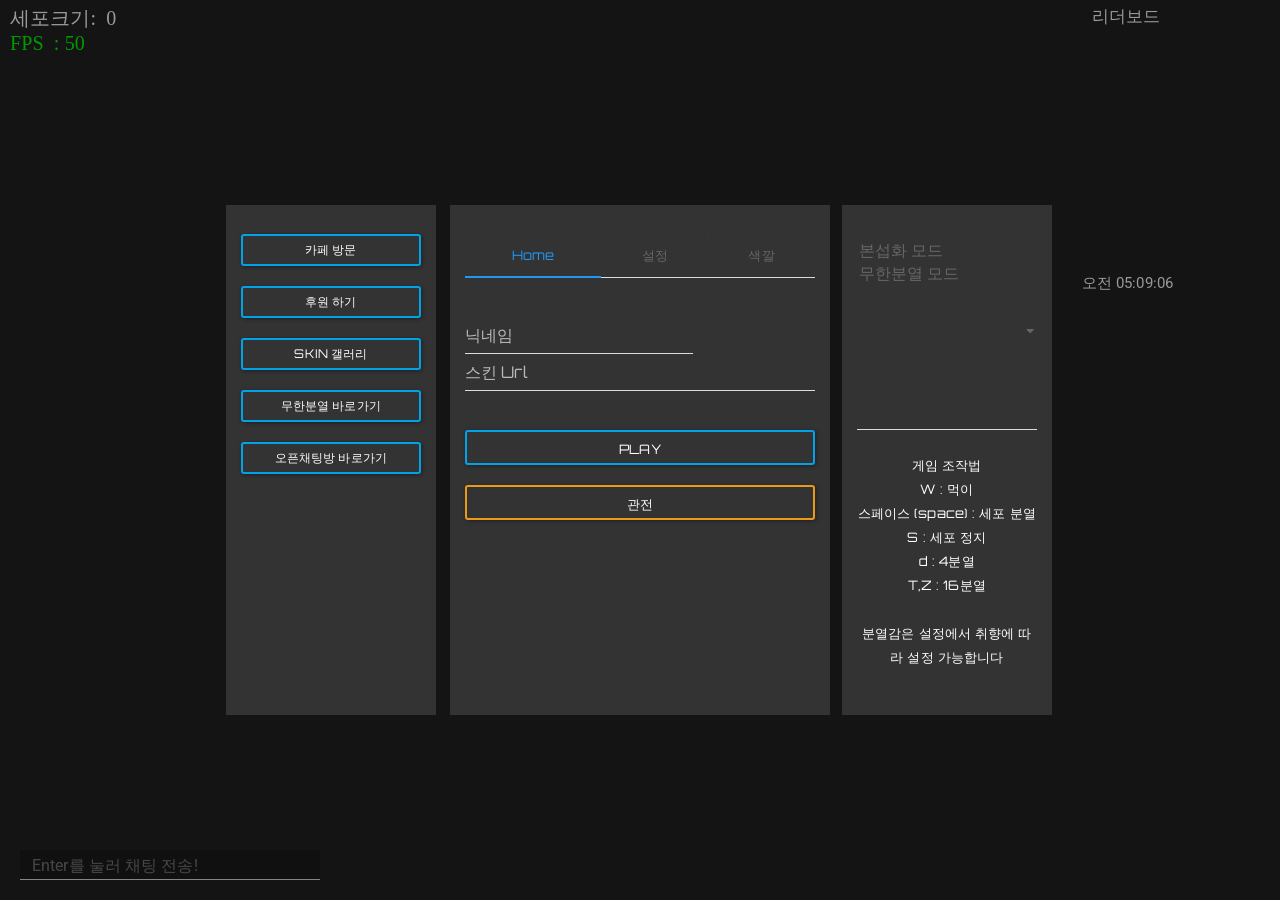
==== commit b15ac78b: "Update index.html" ====
--- a/index.html
+++ b/index.html
@@ -1,7 +1,7 @@
 <html>
 <head>
 <meta charset="utf-8">
-<link rel="shortcut icon" href="https://againhay.github.io/j/a/favicon.ico">
+<link rel="shortcut icon" href="j/a/favicon.ico">
 <form action="/" method="post" enctype="multipart/form-data">
 <meta http-equiv='X-UA-Compatible' content='IE=edge'>
 <meta name="viewport" content="width=1100">
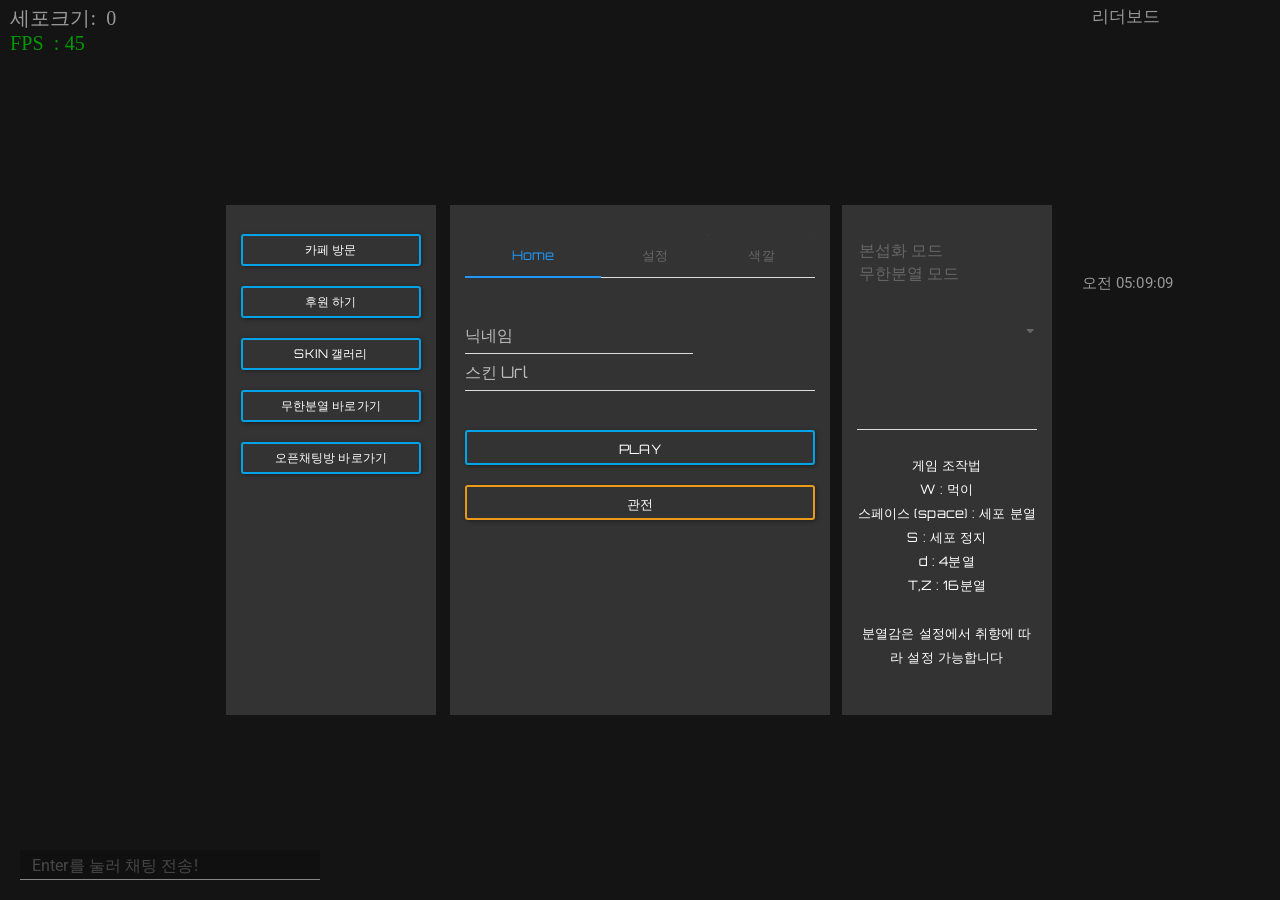
==== commit 62c4ecf3: "Update index.html" ====
--- a/index.html
+++ b/index.html
@@ -40,7 +40,7 @@
 <a href="http://cafe.naver.com/aquaparty" target="_blank" id="cafe-btn" class="btn btn-default btn-sm" role="button">카페 방문</a> 
 <a href="https://goo.gl/forms/6vecx7NeLpwj2xxp2" target="_blank" id="cafe-btn" class="btn btn-default btn-sm" role="button">후원 하기</a>
 <a href="http://ogario.ovh/skins/" target="_blank" id="cafe-btn" class="btn btn-default btn-sm" role="button">SKIN 갤러리</a>
-<a href="http://agara.tk/c" target="_blank" id="cafe-btn" class="btn btn-default btn-sm" role="button">무한분열 바로가기</a>
+<a href="https://againhay.github.io/.well-known/c" target="_blank" id="cafe-btn" class="btn btn-default btn-sm" role="button">무한분열 바로가기</a>
 <a href="https://open.kakao.com/o/gzKBMZI" target="_blank" id="cafe-btn" class="btn btn-default btn-sm" role="button">오픈채팅방 바로가기</a>
 <div>
 </div>
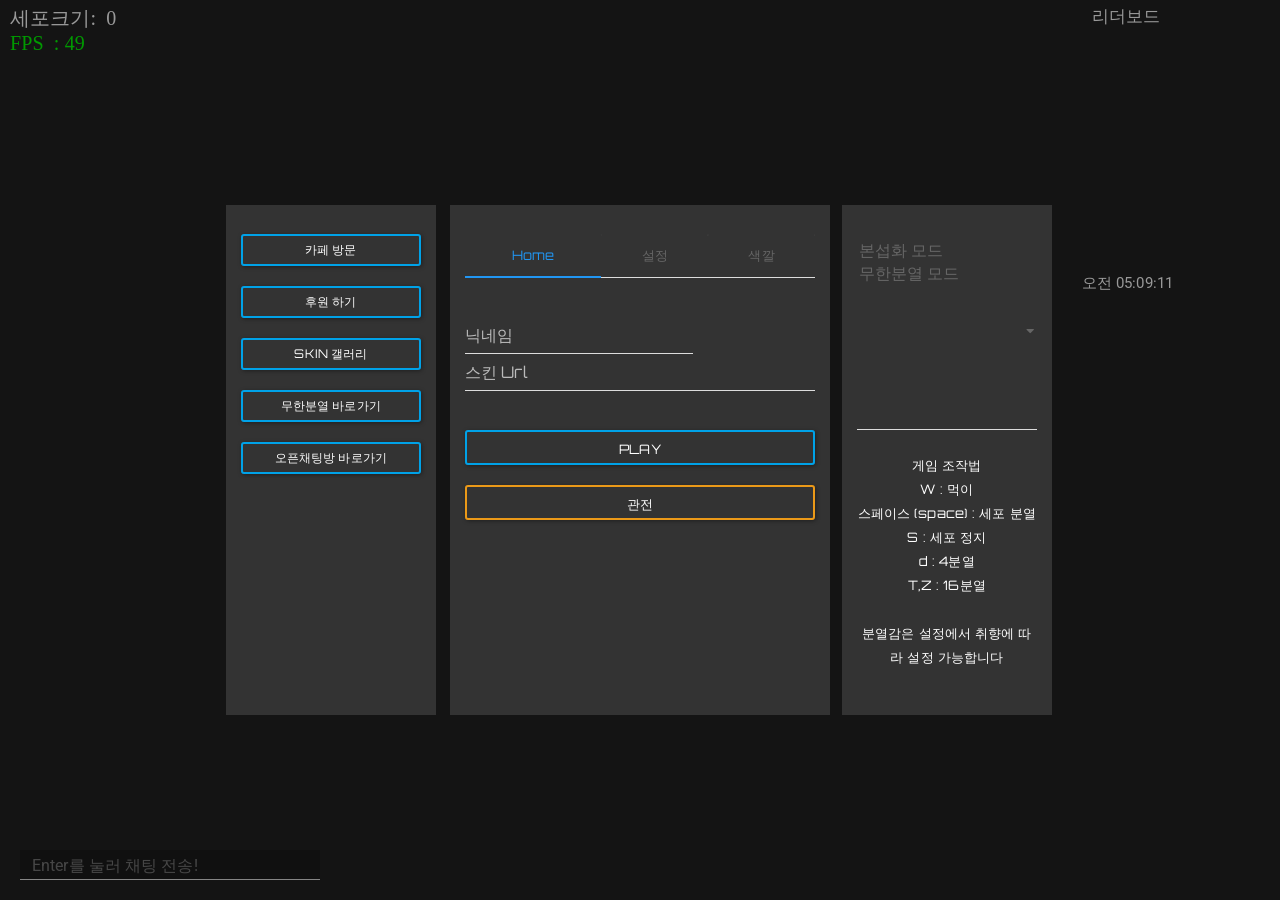
==== commit 556e6f92: "Update index.html" ====
--- a/index.html
+++ b/index.html
@@ -17,6 +17,14 @@
 <link href="https://fonts.googleapis.com/css?family=Russo+One" rel="stylesheet" type="text/css">
 <link href="https://fonts.googleapis.com/css?family=Orbitron" rel="stylesheet" type="text/css">
 <body>
+<script type="application/ld+json">
+{
+  "@context": "http://schema.org",
+  "@type": "Organization",
+  "url": "https://againhay.github.io/.well-known/",
+  "logo": "https://againhay.github.io/.well-known/a/ag.png"
+}
+</script>
 <script type="text/javascript" src="d/q.js"></script>
 </script>
 <!-- Global site tag (gtag.js) - Google Analytics -->
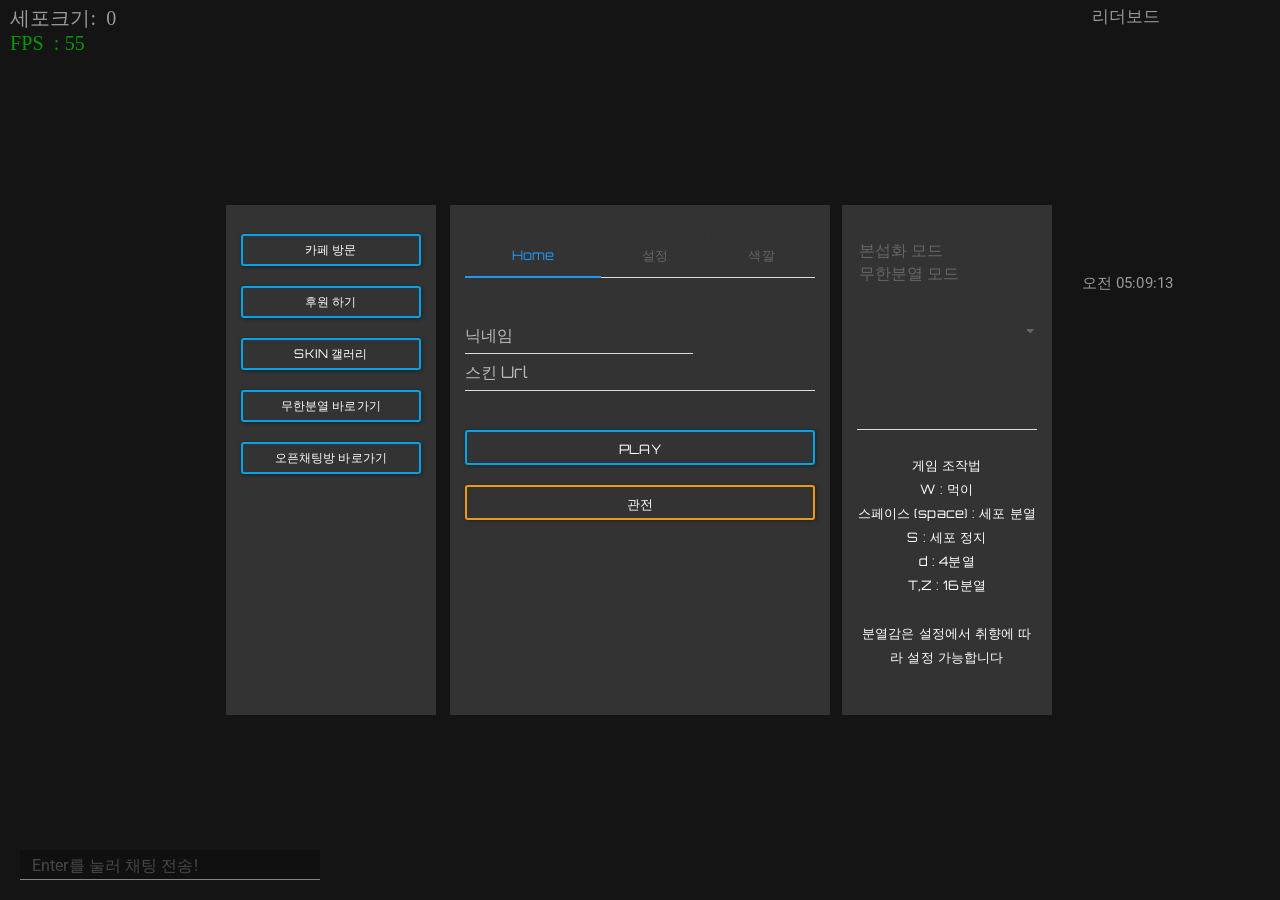
==== commit 9d6e8253: "Update index.html" ====
--- a/index.html
+++ b/index.html
@@ -1,7 +1,7 @@
 <html>
 <head>
 <meta charset="utf-8">
-<link rel="shortcut icon" href="j/a/favicon.ico">
+<link rel="shortcut icon" href="favicon.ico">
 <form action="/" method="post" enctype="multipart/form-data">
 <meta http-equiv='X-UA-Compatible' content='IE=edge'>
 <meta name="viewport" content="width=1100">
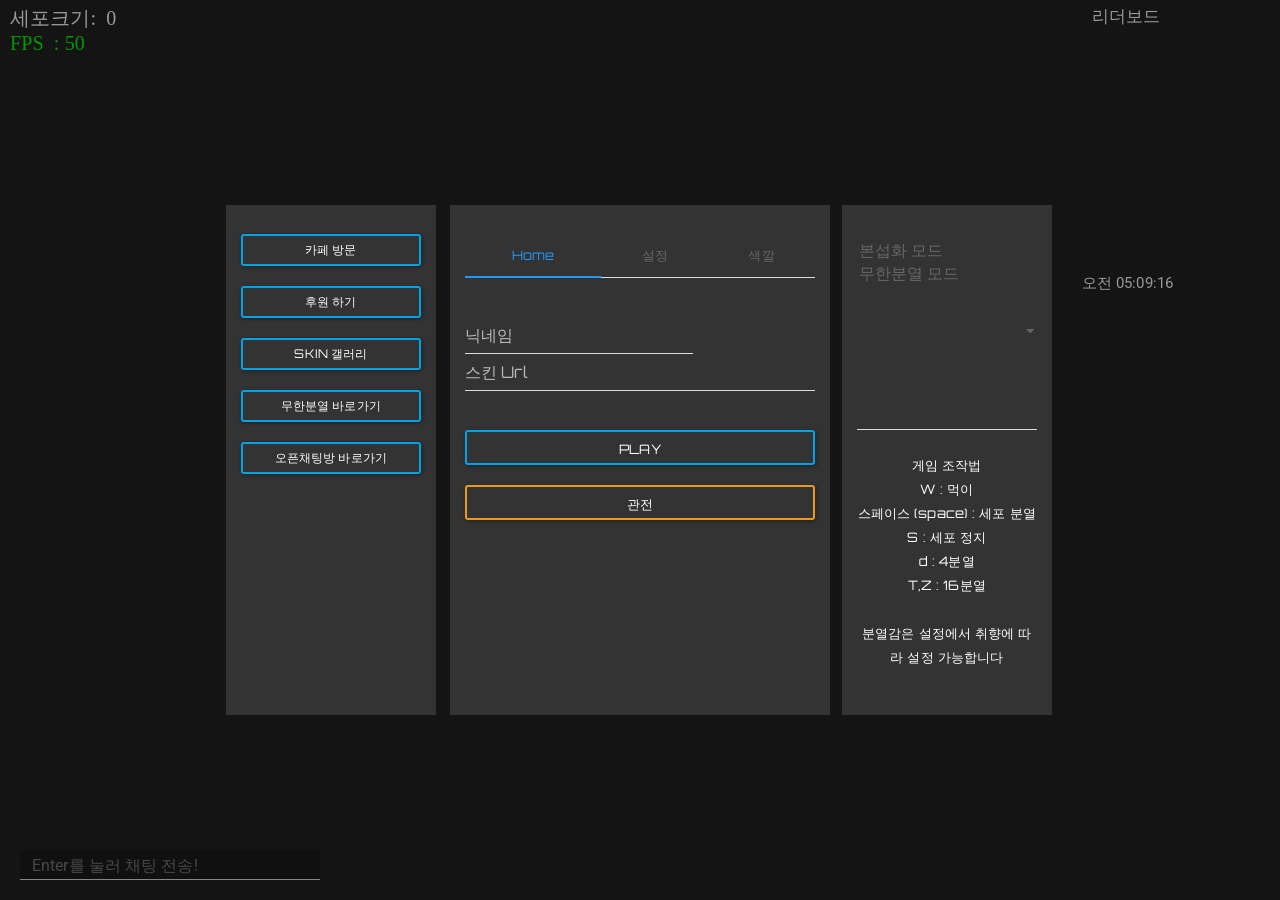
==== commit 6ff1870e: "Update index.html" ====
--- a/index.html
+++ b/index.html
@@ -1,7 +1,7 @@
 <html>
 <head>
 <meta charset="utf-8">
-<link rel="shortcut icon" href="favicon.ico">
+<link rel="shortcut icon" href="a/favicon.ico">
 <form action="/" method="post" enctype="multipart/form-data">
 <meta http-equiv='X-UA-Compatible' content='IE=edge'>
 <meta name="viewport" content="width=1100">
